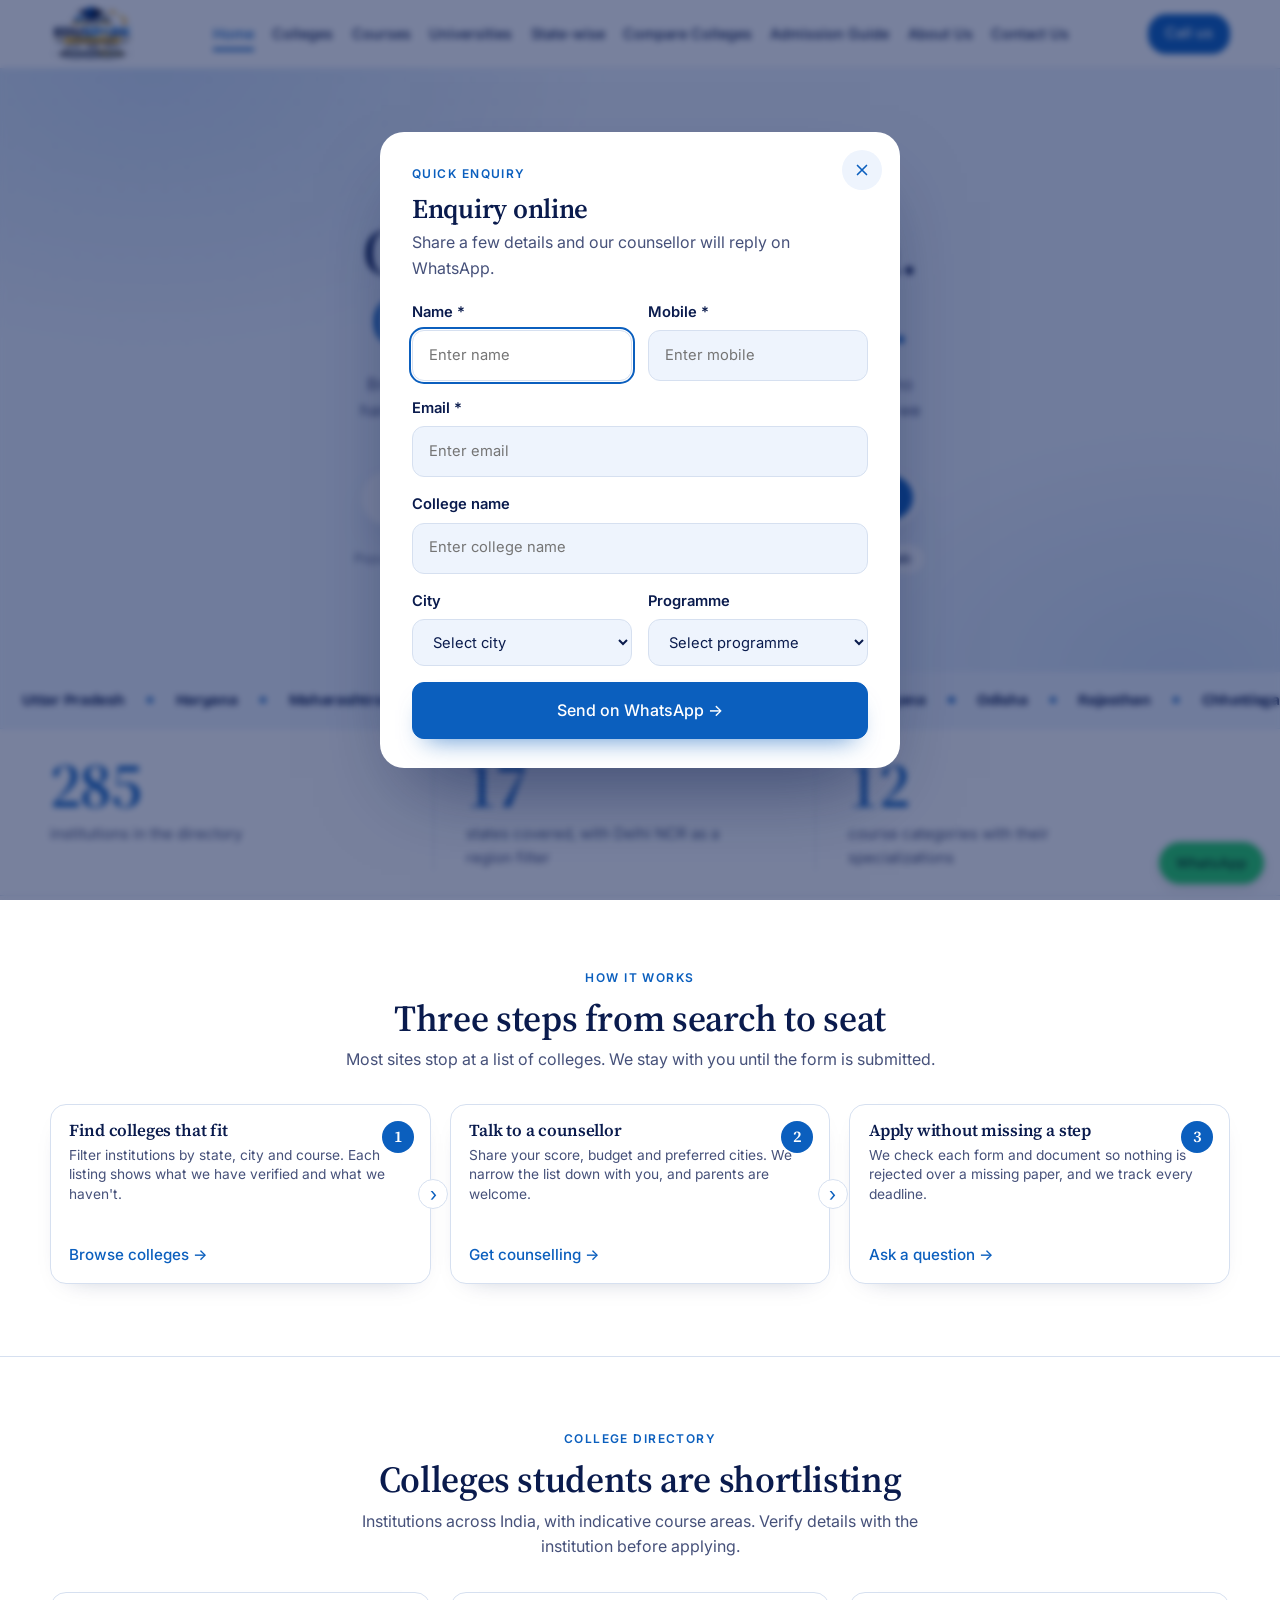
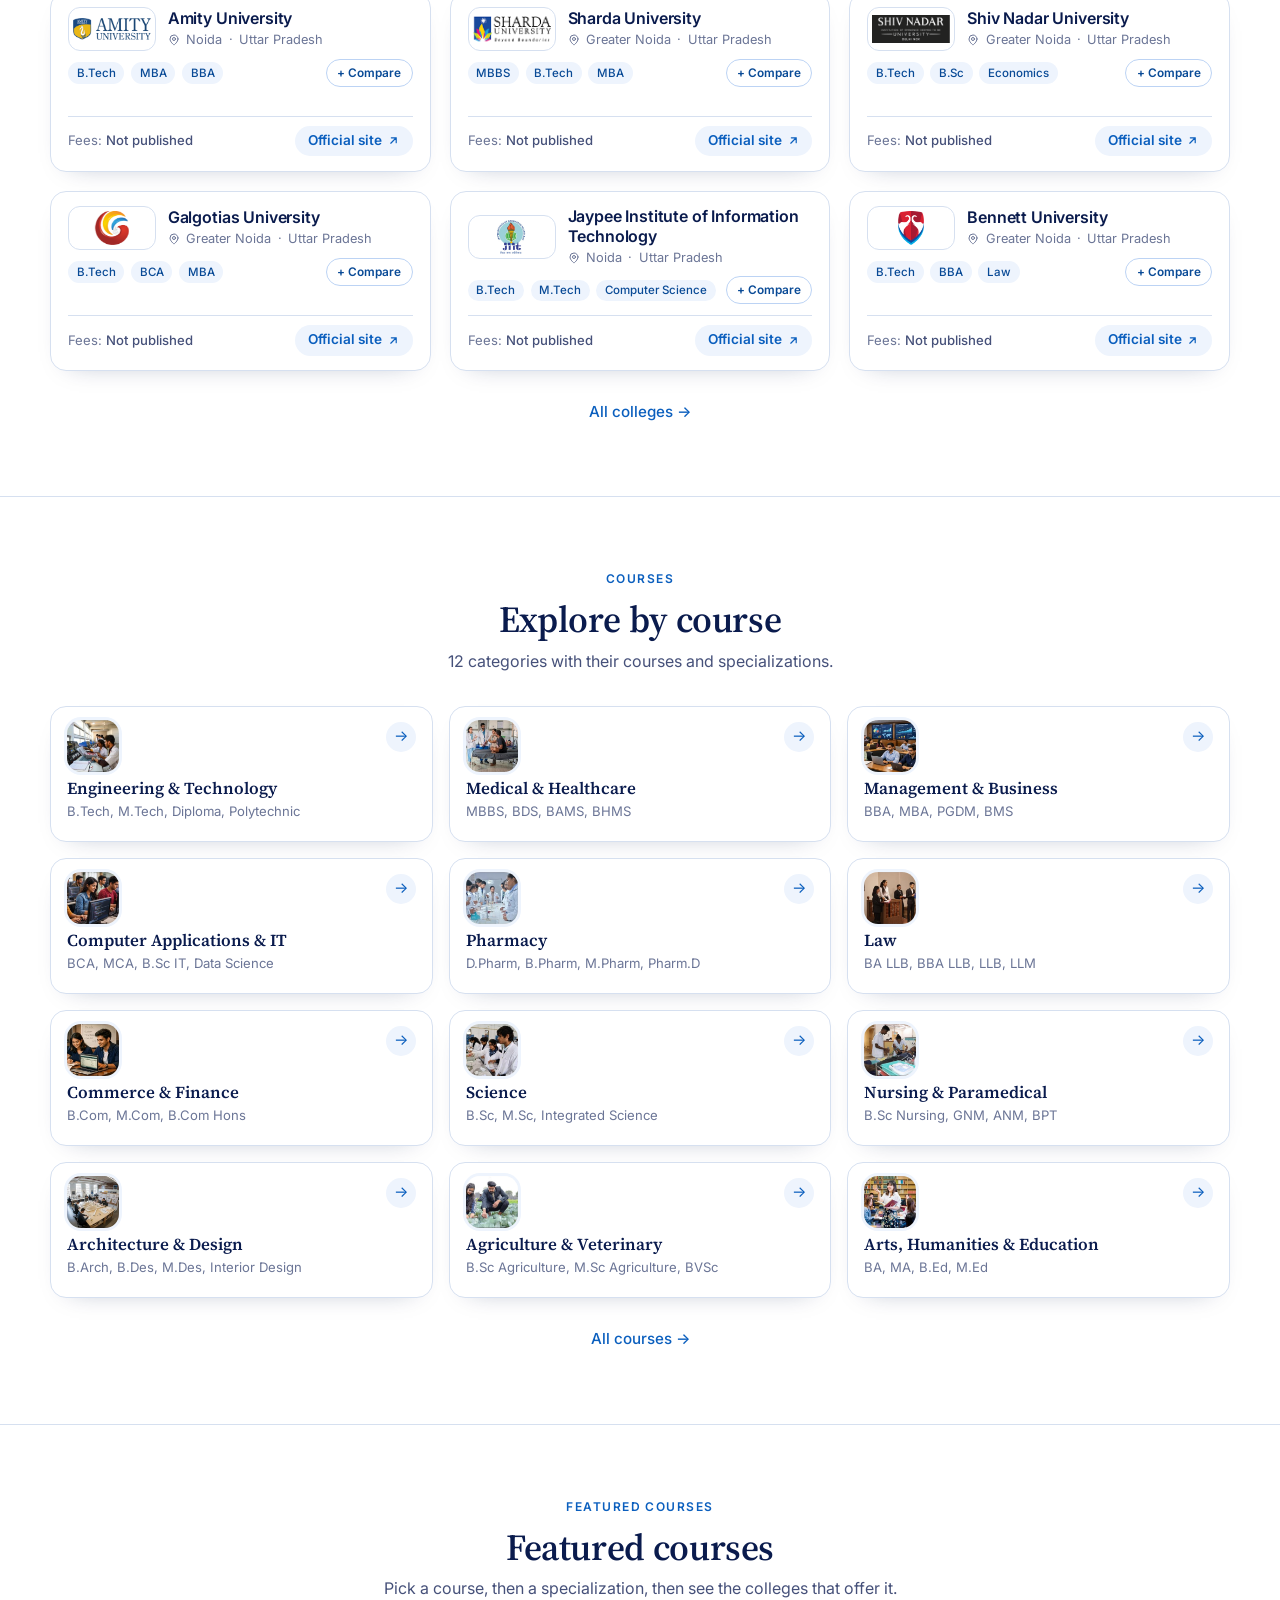
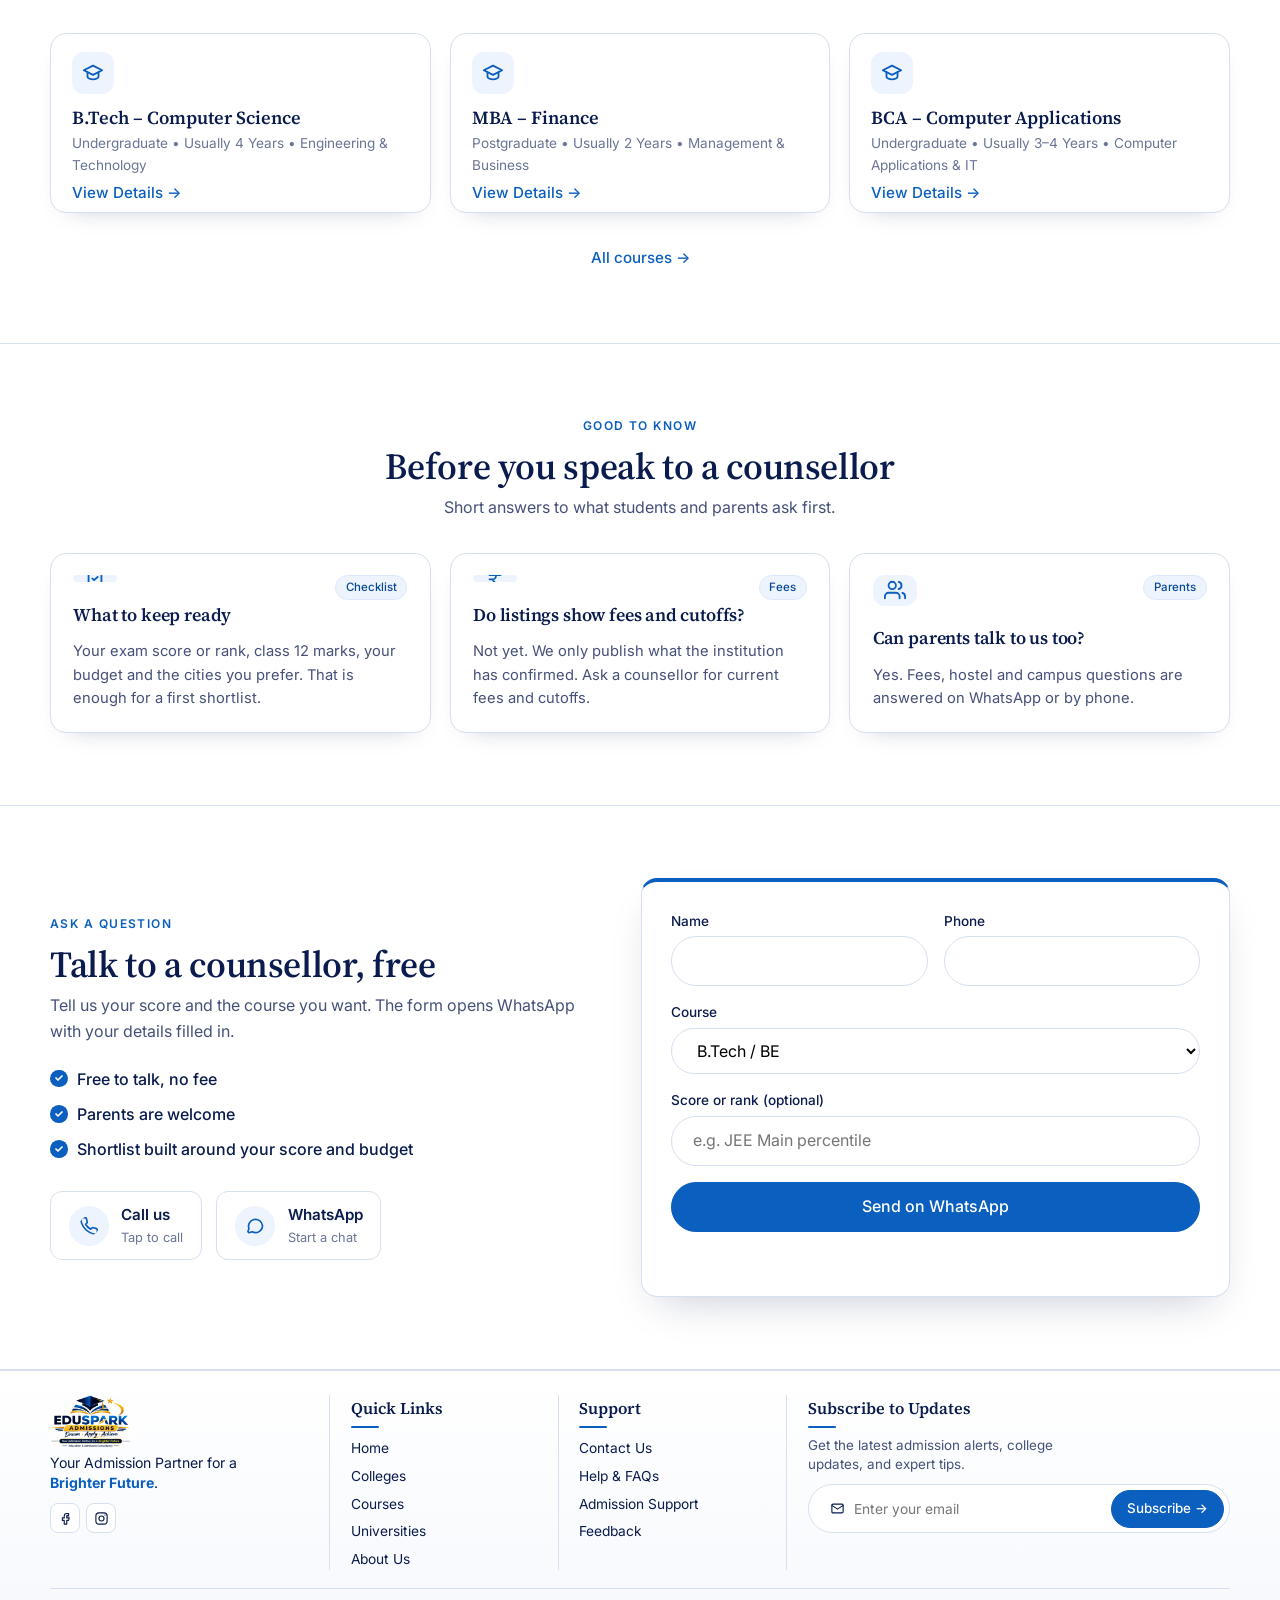
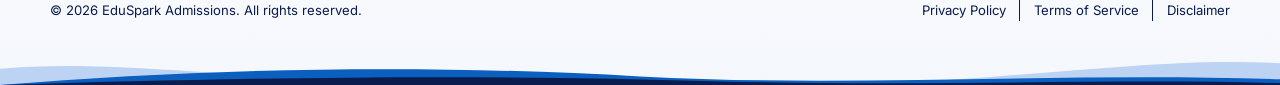
==== index.html @ f653ac0d "Add enquiry popup on main pages, more college logos, fix website links Quick enquiry popup opens on " ====
<!doctype html>
<html lang="en">
<head>
<meta charset="utf-8">
<meta name="viewport" content="width=device-width,initial-scale=1">
<title>Eduspark – Find colleges across India with a counsellor</title>
<meta name="description" content="Browse colleges across 14 Indian states and talk to a counsellor who helps with shortlisting, forms and deadlines.">
<link rel="preconnect" href="https://fonts.googleapis.com">
<link rel="preconnect" href="https://fonts.gstatic.com" crossorigin>
<link href="https://fonts.googleapis.com/css2?family=Bricolage+Grotesque:opsz,wght@12..96,800&family=Bricolage+Grotesque:opsz,wght@12..96,800&family=Bricolage+Grotesque:opsz,wght@12..96,800&family=Inter:wght@400;500;600&family=Source+Serif+4:opsz,wght@8..60,600&display=swap" rel="stylesheet">
<link rel="icon" href="assets/logo.png">
<link rel="stylesheet" href="css/style.css?v=144">
</head>
<body>
<header class="top"><div class="wrap">
  <a class="logo" href="index.html" aria-label="Eduspark Admissions, home"><img src="assets/logo.png" alt="Eduspark Admissions" width="84" height="56"></a>
  <nav><ul>
    <li><a href="index.html" class="on" aria-current="page">Home</a></li>
    <li><a href="colleges.html">Colleges</a></li>
    <li><a href="courses.html">Courses</a></li>
    <li><a href="universities.html">Universities</a></li>
    <li><a href="statewise.html">State-wise</a></li>
    <li><a href="compare.html">Compare Colleges</a></li>
    <li><a href="admission-guide.html">Admission Guide</a></li>
    <li><a href="about.html">About Us</a></li>
    <li><a href="contact.html">Contact Us</a></li>
  </ul></nav>
  <a class="btn gold sm tb-call" href="#">Call us</a>
  <button class="menu-btn" aria-label="Menu" aria-expanded="false">&#9776;</button>
</div></header>

<section class="hero"><div class="wrap">
  <div>
    <span class="badge"><svg viewBox="0 0 24 24" fill="none" stroke="currentColor" stroke-width="2" stroke-linecap="round" stroke-linejoin="round"><circle cx="12" cy="12" r="10"/><path d="m8 12 3 3 5-6"/></svg>Built for students across India</span>
    <h1>Colleges across India. <em>One honest shortlist.</em></h1>
    <p class="lead">Browse <span data-n="colleges"></span> institutions across <span data-n="states"></span> states, then talk to a counsellor who handles the shortlist, the forms and the deadlines with you. Anything we haven't verified is marked as not published.</p>
    <form class="sbar" id="finder" role="search">
      <label class="sbox"><svg viewBox="0 0 24 24" fill="none" stroke-width="2" stroke-linecap="round"><circle cx="11" cy="11" r="7"/><path d="m20 20-3.5-3.5"/></svg><input id="fq" type="search" placeholder='Try "MBA Pune" or "B.Tech Noida"' aria-label="Search colleges" autocomplete="off"></label>
      <button class="btn" type="submit">Search</button>
    </form>
    <div class="pop">Popular:
      <a class="chip" href="colleges.html?region=ncr">Delhi NCR</a>
      <a class="chip" href="colleges.html?state=Uttar%20Pradesh">Uttar Pradesh</a>
      <a class="chip" href="colleges.html?state=Maharashtra">Maharashtra</a>
      <a class="chip" href="colleges.html?state=Karnataka">Karnataka</a>
      <a class="chip" href="colleges.html?state=Punjab">Punjab</a>
    </div>
  </div>
</div></section>

<section class="marq" aria-hidden="true"><div class="mq" id="mq"></div></section>

<section class="nums"><div class="wrap">
  <div><b data-n="colleges"></b><span>institutions in the directory</span></div>
  <div><b data-n="states"></b><span>states covered, with Delhi NCR as a region filter</span></div>
  <div><b data-n="courses"></b><span>course categories with their specializations</span></div>
</div></section>

<section id="how"><div class="wrap">
  <p class="eyebrow">How it works</p>
  <div class="shead"><div><h2>Three steps from search to seat</h2><p class="sub">Most sites stop at a list of colleges. We stay with you until the form is submitted.</p></div></div>
  <div class="grid3">
    <div class="card"><div class="ico"><svg viewBox="0 0 24 24" fill="none" stroke-width="2" stroke-linecap="round"><circle cx="11" cy="11" r="7"/><path d="m20 20-3.5-3.5"/></svg></div><h3>Find colleges that fit</h3><p>Filter institutions by state, city and course. Each listing shows what we have verified and what we haven't.</p><a class="arrow" href="colleges.html">Browse colleges &rarr;</a></div>
    <div class="card"><div class="ico"><svg viewBox="0 0 24 24" fill="none" stroke-width="2" stroke-linecap="round" stroke-linejoin="round"><path d="M21 15a2 2 0 0 1-2 2H7l-4 4V5a2 2 0 0 1 2-2h14a2 2 0 0 1 2 2z"/></svg></div><h3>Talk to a counsellor</h3><p>Share your score, budget and preferred cities. We narrow the list down with you, and parents are welcome.</p><a class="arrow" href="contact.html">Get counselling &rarr;</a></div>
    <div class="card"><div class="ico"><svg viewBox="0 0 24 24" fill="none" stroke-width="2" stroke-linecap="round" stroke-linejoin="round"><rect x="5" y="3" width="14" height="18" rx="2"/><path d="m9 12 2 2 4-4"/></svg></div><h3>Apply without missing a step</h3><p>We check each form and document so nothing is rejected over a missing paper, and we track every deadline.</p><a class="arrow" href="contact.html">Ask a question &rarr;</a></div>
  </div>
</div></section>

<section id="colleges"><div class="wrap">
  <p class="eyebrow">College directory</p>
  <div class="shead"><div><h2>Colleges students are shortlisting</h2><p class="sub">Institutions across India, with indicative course areas. Verify details with the institution before applying.</p></div></div>
  <div class="grid3" id="list" data-limit="6"></div>
  <p class="more"><a class="arrow" href="colleges.html">All colleges &rarr;</a></p>
</div></section>

<section id="courses"><div class="wrap">
  <p class="eyebrow">Courses</p>
  <div class="shead"><div><h2>Explore by course</h2><p class="sub"><span data-n="courses"></span> categories with their courses and specializations.</p></div></div>
  <div class="catgrid" id="cat-home"></div>
  <p class="more"><a class="arrow" href="courses.html">All courses &rarr;</a></p>
</div></section>

<section id="featured"><div class="wrap">
  <p class="eyebrow">Featured Courses</p>
  <div class="shead"><div><h2>Featured courses</h2><p class="sub">Pick a course, then a specialization, then see the colleges that offer it.</p></div></div>
  <div class="fgrid" id="featured-courses"></div>
  <p class="more"><a class="arrow" href="courses.html">All courses &rarr;</a></p>
</div></section>

<section id="guide"><div class="wrap">
  <p class="eyebrow">Good to know</p>
  <div class="shead"><div><h2>Before you speak to a counsellor</h2><p class="sub">Short answers to what students and parents ask first.</p></div></div>
  <div class="grid3">
    <div class="card"><span class="tag">Checklist</span><h3>What to keep ready</h3><p>Your exam score or rank, class 12 marks, your budget and the cities you prefer. That is enough for a first shortlist.</p></div>
    <div class="card"><span class="tag">Fees</span><h3>Do listings show fees and cutoffs?</h3><p>Not yet. We only publish what the institution has confirmed. Ask a counsellor for current fees and cutoffs.</p></div>
    <div class="card"><span class="tag">Parents</span><h3>Can parents talk to us too?</h3><p>Yes. Fees, hostel and campus questions are answered on WhatsApp or by phone.</p></div>
  </div>
</div></section>

<section id="enquiry" class="enq"><div class="wrap">
  <div class="enq-l">
    <p class="eyebrow">Ask a question</p>
    <h2>Talk to a counsellor, free</h2>
    <p class="sub">Tell us your score and the course you want. The form opens WhatsApp with your details filled in.</p>
    <ul class="enq-pts"><li>Free to talk, no fee</li><li>Parents are welcome</li><li>Shortlist built around your score and budget</li></ul>
    <div class="cont">
      <a class="cbtn tb-call" href="#"><svg viewBox="0 0 24 24" fill="none" stroke="currentColor" stroke-width="2" stroke-linecap="round" stroke-linejoin="round"><path d="M22 16.9v3a2 2 0 0 1-2.2 2 19.8 19.8 0 0 1-8.6-3.1 19.5 19.5 0 0 1-6-6A19.8 19.8 0 0 1 2.1 4.2 2 2 0 0 1 4.1 2h3a2 2 0 0 1 2 1.7c.1 1 .4 1.9.7 2.8a2 2 0 0 1-.5 2.1L8 9.9a16 16 0 0 0 6 6l1.3-1.3a2 2 0 0 1 2.1-.4c.9.3 1.8.6 2.8.7a2 2 0 0 1 1.7 2z"/></svg><span>Call us<small>Tap to call</small></span></a>
      <a class="cbtn tb-wa" href="#" target="_blank" rel="noopener"><svg viewBox="0 0 24 24" fill="none" stroke="currentColor" stroke-width="2" stroke-linecap="round" stroke-linejoin="round"><path d="M21 11.5a8.4 8.4 0 0 1-12.4 7.4L3 20.5l1.7-5.4A8.4 8.4 0 1 1 21 11.5z"/></svg><span>WhatsApp<small>Start a chat</small></span></a>
    </div>
  </div>
  <form class="form" id="enquiry-form">
    <div><label for="name">Name</label><input id="name" name="name" required autocomplete="name"></div>
    <div><label for="phone">Phone</label><input id="phone" name="phone" type="tel" pattern="[0-9+ ]{10,14}" required autocomplete="tel"></div>
    <div class="full"><label for="course">Course</label><select id="course" name="course"><option>B.Tech / BE</option><option>Polytechnic</option><option>BBA</option><option>BCA</option><option>MBA / PGDM</option><option>MCA</option><option>Hotel Management</option><option>BA-LLB / BBA-LLB</option><option>B.Sc Agriculture</option><option>B.Pharmacy</option><option>B.P.T</option><option>GNM</option><option>B.Sc Nursing</option><option>Other</option></select></div>
    <div class="full"><label for="msg">Score or rank (optional)</label><input id="msg" name="msg" placeholder="e.g. JEE Main percentile"></div>
    <button class="btn gold" type="submit">Send on WhatsApp</button>
    <p class="note" id="note" role="status"></p>
  </form>
</div></section>

<footer class="fx"><div class="wrap">
  <div class="fx-grid">
    <div class="fx-brand"><a class="logo" href="index.html" aria-label="Eduspark Admissions, home"><img src="assets/logo.png" alt="Eduspark Admissions" width="144" height="96"></a>
      <p class="fx-tag">Your Admission Partner for a <b>Brighter Future</b>.</p>
      <div class="social"><a href="https://www.facebook.com/share/19rWBmRLNG/" target="_blank" rel="noopener noreferrer" aria-label="Eduspark on Facebook"><svg viewBox="0 0 24 24" fill="none" stroke="currentColor" stroke-width="1.8" stroke-linecap="round" stroke-linejoin="round" aria-hidden="true"><path d="M14 8h3V4h-3a4 4 0 0 0-4 4v3H7v4h3v6h4v-6h3l1-4h-4V8a1 1 0 0 1 1-1z"/></svg></a><a href="https://www.instagram.com/edusparkadmissions" target="_blank" rel="noopener noreferrer" aria-label="Eduspark on Instagram"><svg viewBox="0 0 24 24" fill="none" stroke="currentColor" stroke-width="1.8" stroke-linecap="round" stroke-linejoin="round" aria-hidden="true"><rect x="3" y="3" width="18" height="18" rx="5"/><circle cx="12" cy="12" r="4"/><circle cx="17.5" cy="6.5" r="1" fill="currentColor" stroke="none"/></svg></a></div></div>
    <div><h4>Quick Links</h4><ul><li><a href="index.html">Home</a></li><li><a href="colleges.html">Colleges</a></li><li><a href="courses.html">Courses</a></li><li><a href="universities.html">Universities</a></li><li><a href="about.html">About Us</a></li></ul></div>
    <div><h4>Support</h4><ul><li><a href="contact.html">Contact Us</a></li><li><a href="admission-guide.html">Help &amp; FAQs</a></li><li><a href="admission-guide.html">Admission Support</a></li><li><a href="contact.html">Feedback</a></li></ul></div>
    <div class="fx-sub"><h4>Subscribe to Updates</h4>
      <p>Get the latest admission alerts, college updates, and expert tips.</p>
      <form id="subscribe"><label class="fx-mail"><svg viewBox="0 0 24 24" fill="none" stroke="currentColor" stroke-width="1.8" stroke-linecap="round" stroke-linejoin="round" aria-hidden="true"><rect x="3" y="5" width="18" height="14" rx="2"/><path d="m3 7 9 6 9-6"/></svg><input type="email" required placeholder="Enter your email" aria-label="Email address"></label><button class="btn" type="submit">Subscribe &rarr;</button></form>
      <p class="fx-note" id="sub-note" role="status"></p></div>
  </div>
  <div class="fx-bottom"><span>&copy; 2026 EduSpark Admissions. All rights reserved.</span><nav aria-label="Legal"><a href="privacy.html">Privacy Policy</a><a href="terms.html">Terms of Service</a><a href="disclaimer.html">Disclaimer</a></nav></div>
</div>
<svg class="fwave" viewBox="0 0 1440 80" preserveAspectRatio="none" aria-hidden="true"><path d="M0 80V46C110 26 230 60 430 72V80Z" fill="#BCD3F4"/><path d="M1440 80V34C1320 22 1210 54 1010 76V80Z" fill="#BCD3F4"/><path d="M0 80C240 44 480 36 720 62C960 86 1200 52 1440 68V80Z" fill="#0B5FBE"/><path d="M0 80C300 62 560 58 800 72C1040 84 1250 66 1440 76V80Z" fill="#0A1B4D"/></svg>
</footer>
<div class="qe" id="qe" role="dialog" aria-modal="true" aria-labelledby="qe-t" hidden>
  <div class="qe-card">
    <button class="qe-x" type="button" aria-label="Close enquiry form"><svg viewBox="0 0 24 24" fill="none" stroke="currentColor" stroke-width="2.2" stroke-linecap="round" aria-hidden="true"><path d="M6 6l12 12M18 6 6 18"/></svg></button>
    <p class="eyebrow">Quick enquiry</p>
    <h2 id="qe-t">Enquiry online</h2>
    <p class="qe-sub">Share a few details and our counsellor will reply on WhatsApp.</p>
    <form id="qe-form">
      <div class="qe-row">
        <label>Name *<input name="name" required autocomplete="name" placeholder="Enter name"></label>
        <label>Mobile *<input name="phone" type="tel" pattern="[0-9+ ]{10,14}" required autocomplete="tel" placeholder="Enter mobile"></label>
      </div>
      <label>Email *<input name="email" type="email" required autocomplete="email" placeholder="Enter email"></label>
      <label>College name<input name="college" list="qe-colleges" placeholder="Enter college name" autocomplete="off"><datalist id="qe-colleges"></datalist></label>
      <div class="qe-row">
        <label>City<select name="city" id="qe-city"><option value="">Select city</option></select></label>
        <label>Programme<select name="course"><option value="">Select programme</option><option>B.Tech / BE</option><option>Polytechnic</option><option>BBA</option><option>BCA</option><option>MBA / PGDM</option><option>MCA</option><option>Hotel Management</option><option>BA-LLB / BBA-LLB</option><option>B.Sc Agriculture</option><option>B.Pharmacy</option><option>B.P.T</option><option>GNM</option><option>B.Sc Nursing</option><option>Other</option></select></label>
      </div>
      <button class="btn" type="submit">Send on WhatsApp &rarr;</button>
    </form>
  </div>
</div>
<script src="js/data.js?v=31"></script>
<script src="js/courses.js?v=3"></script>
<script src="js/main.js?v=103"></script>
</body>
</html>
---- css/style.css ----
:root{
  --brand-50:#EEF4FD; --brand-100:#DCE8FA; --brand-200:#BCD3F4; --brand-600:#0B5FBE; --brand-700:#094A96; --brand-800:#0A1B4D;
  --ink:#0A1B4D; --muted:#46517a; --subtle:#6b7596; --line:#d6e0f0; --soft:#f4f7fc; --white:#fff;
  --serif:'Source Serif 4',Georgia,serif;
}
*{box-sizing:border-box;margin:0;padding:0}
html{scroll-behavior:smooth}
body{font-family:'Inter',system-ui,sans-serif;color:var(--ink);background:var(--white);line-height:1.6;font-size:16px}
a{color:inherit;text-decoration:none}
:focus-visible{outline:3px solid var(--brand-600);outline-offset:2px}
.wrap{width:min(1180px,100% - 48px);margin-inline:auto}
h1,h2,h3{font-family:var(--serif);font-weight:600;color:var(--ink);line-height:1.15;letter-spacing:-.01em}
h1{font-size:clamp(2.4rem,5.2vw,3.8rem)}
h2{font-size:clamp(1.7rem,3vw,2.3rem)}
h3{font-size:1.1rem}
section{padding:72px 0;border-bottom:1px solid var(--line)}
.eyebrow{color:var(--brand-600);font-size:.75rem;font-weight:600;letter-spacing:.12em;text-transform:uppercase;margin-bottom:.6rem}
.lead{color:var(--muted);font-size:1.1rem;max-width:56ch}
.sub{color:var(--muted);margin-top:.5rem;max-width:62ch}
.shead{display:flex;justify-content:space-between;align-items:end;gap:1rem;margin-bottom:2rem;flex-wrap:wrap}
.arrow{color:var(--brand-600);font-weight:500;font-size:.95rem;display:inline-flex;align-items:center;gap:.3rem}
.arrow:hover{color:var(--brand-800);text-decoration:underline}

.btn{display:inline-flex;align-items:center;justify-content:center;gap:.5rem;padding:.7rem 1.4rem;border-radius:6px;border:1px solid var(--brand-600);background:var(--brand-600);color:#fff;font:inherit;font-weight:500;cursor:pointer;transition:background .15s}
.btn:hover{background:var(--brand-700)}
.btn.line{background:#fff;color:var(--brand-600)}
.btn.line:hover{background:var(--brand-50)}
.btn.sm{padding:.45rem 1rem;font-size:.92rem}

/* header */
header.top{background:#fff;border-bottom:1px solid var(--line);position:sticky;top:0;z-index:20}
header.top .wrap{display:flex;align-items:center;justify-content:space-between;height:68px;gap:1.5rem}
.logo{display:flex;align-items:center;gap:.7rem}
.logo i{width:36px;height:36px;border-radius:6px;background:var(--brand-600);display:grid;place-items:center}
.logo i svg{width:20px;height:20px;stroke:#fff}
.logo b{font-family:var(--serif);font-size:1.15rem;font-weight:600;line-height:1.1;display:block}
.logo small{display:block;font-size:.68rem;color:var(--subtle);line-height:1.2}
header.top nav ul{display:flex;gap:1.5rem;list-style:none;font-size:.92rem;font-weight:500;white-space:nowrap}
header.top nav a.on{color:var(--brand-600)}
header.top nav a:hover{color:var(--brand-600)}
.menu-btn{display:none;background:none;border:0;font-size:1.6rem;cursor:pointer;color:var(--ink)}

/* hero */
.hero{background:var(--brand-50);padding:72px 0 80px}
.hero .wrap{display:grid;grid-template-columns:1.5fr 1fr;gap:3rem;align-items:start}
.badge{display:inline-flex;align-items:center;gap:.4rem;color:var(--brand-600);font-size:.82rem;font-weight:500;margin-bottom:1.4rem}
.badge svg{width:15px;height:15px}
.hero h1 em{display:block;font-style:normal;color:var(--brand-600)}
.hero .lead{margin:1.4rem 0 1.8rem}
.sbar{display:flex;gap:.6rem;max-width:560px}
.sbox{flex:1;display:flex;align-items:center;gap:.6rem;background:#fff;border:1px solid var(--line);border-radius:6px;padding:0 .9rem}
.sbox:focus-within{border-color:var(--brand-600)}
.sbox svg{width:17px;height:17px;stroke:var(--subtle);flex:none}
.sbox input{flex:1;border:0;padding:.8rem 0;font:inherit;background:transparent;min-width:0}
.sbox input:focus{outline:none}
.pop{margin-top:1rem;display:flex;gap:.5rem;flex-wrap:wrap;align-items:center;font-size:.82rem;color:var(--subtle)}
.chip{border:1px solid var(--line);background:#fff;border-radius:99px;padding:.2rem .8rem;color:var(--ink);font-size:.82rem}
.chip:hover{border-color:var(--brand-600);color:var(--brand-600)}
.panel{background:#fff;border:1px solid var(--line);border-radius:8px;padding:1.4rem}
.panel h3{font-size:1.2rem;margin-bottom:.2rem}
.panel p{color:var(--subtle);font-size:.88rem;margin-bottom:1rem}
.panel hr{border:0;border-top:1px solid var(--line);margin:1rem 0}
.panel .btn{width:100%;margin-bottom:.6rem}

/* cards */
.grid3{display:grid;grid-template-columns:repeat(3,1fr);gap:1.2rem}
.card{background:#fff;border:1px solid var(--line);border-radius:8px;padding:1.4rem;display:flex;flex-direction:column;gap:.6rem}
.ico{width:38px;height:38px;border-radius:6px;background:var(--brand-50);display:grid;place-items:center;margin-bottom:.4rem}
.ico svg{width:19px;height:19px;stroke:var(--brand-600)}
.card p{color:var(--muted);font-size:.93rem}
.card .arrow{margin-top:auto;padding-top:.5rem}

/* listings */
.lc{background:#fff;border:1px solid var(--line);border-radius:8px;padding:1.2rem;display:flex;flex-direction:column;gap:.8rem;transition:border-color .15s}
.lc:hover{border-color:var(--brand-600)}
.lt{display:flex;gap:.8rem;align-items:flex-start}
.mk{flex:none;width:42px;height:42px;border-radius:6px;background:var(--brand-50);color:var(--brand-700);display:grid;place-items:center;font-family:var(--serif);font-weight:600}
.lt h3{font-size:1rem;line-height:1.3;font-family:'Inter',sans-serif;font-weight:600}
.lt h3 a:hover{color:var(--brand-600)}
.loc{display:flex;align-items:center;gap:.3rem;color:var(--subtle);font-size:.82rem;margin-top:.15rem}
.loc svg{width:12px;height:12px;stroke:var(--subtle)}
.tags{display:flex;gap:.4rem;flex-wrap:wrap}
.t{font-size:.72rem;font-weight:500;padding:.15rem .6rem;border-radius:99px;background:var(--brand-50);color:var(--brand-700);border:1px solid var(--brand-100)}
.t.g{background:var(--soft);color:var(--muted);border-color:var(--line)}
.lf{margin-top:auto;border-top:1px solid var(--line);padding-top:.8rem;display:grid;grid-template-columns:1fr 1fr;gap:.5rem}
.lf small{display:block;font-size:.72rem;color:var(--subtle)}
.lf b{font-size:.88rem;font-weight:500}
.empty{grid-column:1/-1;padding:2rem;text-align:center;color:var(--subtle);border:1px dashed var(--line);border-radius:8px}

/* filters (colleges page) */
.filters{display:flex;gap:.6rem;flex-wrap:wrap;margin:1.6rem 0 1rem}
.filters .sbox{max-width:420px}
.filters select{border:1px solid var(--line);border-radius:6px;padding:.75rem .9rem;font:inherit;background:#fff;min-width:160px;max-width:220px}
.cityline{display:flex;flex-wrap:wrap;gap:.4rem;margin-bottom:1rem}
.cityline button{border:1px solid var(--line);background:#fff;border-radius:99px;padding:.25rem .9rem;font:inherit;font-size:.85rem;cursor:pointer;color:var(--ink)}
.cityline button:hover{border-color:var(--brand-600)}
.cityline button.on{background:var(--brand-600);border-color:var(--brand-600);color:#fff}
.count{color:var(--subtle);font-size:.9rem;margin-bottom:1rem}
.pagehead{background:var(--brand-50);padding:56px 0 40px;border-bottom:1px solid var(--line)}
.pagehead .lead{margin-top:.8rem}
.pagehead + section{border-bottom:0}

/* streams (courses page) */
.cats{display:grid;grid-template-columns:repeat(4,1fr);gap:1rem}
.cat{display:flex;flex-direction:column;gap:.3rem;text-align:left;background:#fff;border:1px solid var(--line);border-radius:8px;padding:1.4rem;font:inherit;cursor:pointer;transition:border-color .15s,background .15s}
.cat b{font-family:var(--serif);font-size:1.3rem;font-weight:600;color:var(--ink)}
.cat span{color:var(--subtle);font-size:.88rem}
.cat:hover{border-color:var(--brand-600)}
.cat[aria-pressed="true"]{border-color:var(--brand-600);background:var(--brand-50);box-shadow:inset 0 0 0 1px var(--brand-600)}
@media(max-width:960px){.cats{grid-template-columns:1fr 1fr}}
@media(max-width:620px){.cats{grid-template-columns:1fr}}

/* tips */
.tag{display:inline-block;align-self:flex-start;font-size:.72rem;font-weight:500;padding:.15rem .6rem;border-radius:99px;background:var(--brand-50);color:var(--brand-700);border:1px solid var(--brand-100)}
.card .by{margin-top:auto;border-top:1px solid var(--line);padding-top:.8rem;font-size:.78rem;color:var(--subtle)}

/* enquiry */
.enq{background:var(--brand-50)}
.enq .wrap{display:grid;grid-template-columns:1fr 1.2fr;gap:3rem;align-items:start}
.form{display:grid;grid-template-columns:1fr 1fr;gap:1rem;background:#fff;border:1px solid var(--line);border-radius:8px;padding:1.6rem}
.form .full,.form .btn,.form .note{grid-column:1/-1}
.form label{display:block;font-size:.85rem;font-weight:500;margin-bottom:.25rem}
.form input,.form select{width:100%;padding:.7rem .8rem;border:1px solid var(--line);border-radius:6px;font:inherit;background:#fff}
.form input:focus,.form select:focus{outline:none;border-color:var(--brand-600)}
.form .note{min-height:1.3em;color:var(--brand-700);font-size:.9rem;font-weight:500}
.cont{margin-top:1.4rem;display:grid;gap:.5rem;color:var(--muted);font-size:.95rem}

/* footer */
footer{background:var(--soft);padding:56px 0 28px}
.fgrid{display:grid;grid-template-columns:1.6fr 1fr 1fr 1fr;gap:2rem;margin-bottom:2rem}
footer p{color:var(--muted);font-size:.9rem;margin-top:.8rem;max-width:36ch}
footer h4{font-size:.88rem;font-weight:600;margin-bottom:.6rem}
footer ul{list-style:none;display:grid;gap:.4rem;font-size:.9rem;color:var(--muted)}
footer ul a:hover{color:var(--brand-600)}
.copy{border-top:1px solid var(--line);padding-top:1.2rem;font-size:.8rem;color:var(--subtle);display:flex;justify-content:space-between;gap:1rem;flex-wrap:wrap}

.float{position:fixed;right:16px;bottom:16px;display:flex;flex-direction:column;gap:.5rem;z-index:30}
.float a{padding:.55rem 1rem;border-radius:99px;font-weight:500;text-align:center;font-size:.88rem;border:1px solid var(--line);background:#fff;box-shadow:0 4px 14px rgba(0,0,0,.12)}
.float .wa{background:#25D366;border-color:#25D366;color:#053b1b}

@media(max-width:960px){
  .hero .wrap,.enq .wrap{grid-template-columns:1fr}
  .grid3{grid-template-columns:1fr 1fr}
  .fgrid{grid-template-columns:1fr 1fr}
}
@media(max-width:620px){
  .menu-btn{display:block}
  header.top nav{display:none;position:absolute;top:68px;left:0;right:0;background:#fff;border-bottom:1px solid var(--line);padding:1rem 24px}
  header.top nav.open{display:block}
  header.top nav ul{flex-direction:column;gap:1rem}
  header.top .btn{display:none}
  .grid3,.form{grid-template-columns:1fr}
  .sbar{flex-direction:column}
  section{padding:48px 0}
  .fgrid{grid-template-columns:1fr}
}
@media(prefers-reduced-motion:reduce){*{transition:none!important;scroll-behavior:auto!important}}

#cat-courses{scroll-margin-top:90px}

.logo img{height:56px;width:auto;display:block;mix-blend-mode:multiply}
footer .logo img{height:84px}

/* logo palette */
.btn.gold{background:var(--brand-600);border-color:var(--brand-600);color:#fff}
.btn.gold:hover{background:var(--brand-700);border-color:var(--brand-700)}
header.top nav a.on{box-shadow:0 3px 0 var(--brand-600);padding-bottom:.35rem;color:var(--brand-600)}
footer{background:var(--soft);color:var(--muted);border-top:1px solid var(--line)}
footer p{color:var(--muted)}
footer h4{color:var(--ink)}
footer ul{color:var(--muted)}
footer ul a:hover{color:var(--brand-600)}
footer .logo img{height:76px;mix-blend-mode:multiply}
.fgrid{grid-template-columns:1.5fr 1fr 1fr 1fr}
footer .copy{border-top-color:var(--line);color:var(--subtle)}

/* nine-item menu */
header.top nav ul{gap:1.15rem;font-size:.9rem}
@media(max-width:1120px){
  .menu-btn{display:block}
  header.top nav{display:none;position:absolute;top:68px;left:0;right:0;background:#fff;border-bottom:1px solid var(--line);padding:1rem 24px}
  header.top nav.open{display:block}
  header.top nav ul{flex-direction:column;gap:1rem}
  header.top .btn{display:none}
}

/* Explore Courses page */
.cx{padding:56px 0 80px}
.cx h1{font-size:clamp(2.2rem,5vw,3.4rem)}
.cx .lead{margin:.6rem 0 1.6rem}
.sbox.big{max-width:640px;padding:0 1.1rem;border-radius:12px}
.sbox.big input{padding:1rem 0;font-size:1.02rem}
.xh{font-family:var(--serif);font-size:1.5rem;font-weight:600;margin:2.2rem 0 1rem}
.xgrid{display:grid;grid-template-columns:repeat(3,1fr);gap:1rem}
.xc{display:flex;flex-direction:column;align-items:flex-start;gap:.35rem;text-align:left;background:#fff;border:1px solid var(--line);border-radius:14px;padding:1.3rem 1.3rem 1.2rem;font:inherit;cursor:pointer;transition:border-color .15s,box-shadow .15s}
.xc:hover{border-color:var(--brand-600);box-shadow:0 8px 20px -14px rgba(10,27,77,.5)}
.xc[aria-pressed="true"]{border-color:var(--brand-600);background:var(--brand-50);box-shadow:inset 0 0 0 1px var(--brand-600)}
.xc .xi{width:30px;height:30px;color:var(--brand-600);margin-bottom:.9rem}
.xc b{font-family:var(--serif);font-size:1.3rem;font-weight:600;line-height:1.2;color:var(--ink)}
.xc span{color:var(--subtle);font-size:.95rem;margin-top:.5rem}
.dhead{display:flex;gap:1rem;align-items:center}
.dhead img{width:72px;height:72px;border-radius:14px;flex:none}
.detail{display:grid;grid-template-columns:1fr 1fr;gap:1.2rem}
.chiprow{display:flex;gap:.5rem;flex-wrap:wrap;margin-top:.4rem}
.chiprow .t{font-size:.85rem;padding:.25rem .8rem}

/* home: category grid */
.catgrid{display:grid;grid-template-columns:repeat(4,1fr);gap:1rem}
.cg{display:flex;gap:.9rem;align-items:center;background:#fff;border:1px solid var(--line);border-radius:10px;padding:.85rem;transition:border-color .15s}
.cg:hover{border-color:var(--brand-600)}
.cg img{width:72px;height:72px;border-radius:12px;flex:none}
.cg b{font-family:var(--serif);font-size:1rem;font-weight:600;line-height:1.25;display:block}
.cg small{display:block;color:var(--subtle);font-size:.8rem;margin-top:.2rem;line-height:1.35}

/* compare, guide, about, directory notes */
.cmp-pick{display:grid;grid-template-columns:repeat(3,1fr);gap:.8rem;margin-bottom:1.6rem}
.cmp-pick select{border:1px solid var(--line);border-radius:6px;padding:.8rem;font:inherit;background:#fff;width:100%}
.tablewrap{overflow-x:auto}
.cmpt{width:100%;border-collapse:collapse;background:#fff;border:1px solid var(--line)}
.cmpt th,.cmpt td{padding:.9rem 1rem;border-bottom:1px solid var(--line);text-align:left;vertical-align:top;font-size:.95rem}
.cmpt thead th{font-family:var(--serif);font-size:1.05rem;background:var(--brand-50)}
.cmpt tbody th{width:160px;color:var(--subtle);font-weight:500;background:var(--soft)}
.cmpt .t{display:inline-block;margin:0 .25rem .25rem 0}
.split2{display:grid;grid-template-columns:1.5fr 1fr;gap:3rem;align-items:start}
.gsteps{list-style:none;counter-reset:g;display:grid;gap:1rem}
.gsteps li{counter-increment:g;position:relative;background:#fff;border:1px solid var(--line);border-radius:8px;padding:1.2rem 1.2rem 1.2rem 4rem}
.gsteps li::before{content:counter(g);position:absolute;left:1.1rem;top:1.15rem;width:36px;height:36px;border-radius:50%;background:var(--brand-600);color:#fff;font-weight:600;display:grid;place-items:center}
.gsteps p{color:var(--muted);margin-top:.2rem}
.ticks{list-style:none;display:grid;gap:.45rem;margin:.7rem 0}
.ticks li::before{content:"\2713";color:var(--brand-600);font-weight:700;margin-right:.6rem}
.prose h2{margin-bottom:.8rem}
.prose h3{margin:1.6rem 0 .3rem}
.prose p{color:var(--muted);max-width:62ch}
.about-logo{width:100%;max-width:420px;height:auto;mix-blend-mode:multiply;justify-self:center}
.catnote{margin-bottom:.8rem;color:var(--muted)}
.linkbtn{background:none;border:0;color:var(--brand-600);font:inherit;cursor:pointer;text-decoration:underline}
.subtle{color:var(--subtle)!important;font-size:.88rem}
/* header: info strip + rounded bar */
.tsw{width:min(1240px,100% - 24px);margin:12px auto 0;background:var(--brand-800);color:#fff;border-radius:22px 22px 0 0}
.strip{display:flex;align-items:center;gap:1.2rem;padding:.55rem 1.4rem;font-size:.85rem}
.strip svg{width:19px;height:19px;flex:none}
.strip .tg{display:flex;align-items:center;gap:.55rem;margin-right:auto}
.strip .tg b{color:#BCD3F4;font-weight:700}
.strip .ph{display:flex;align-items:center;gap:.45rem;padding-left:1.2rem;border-left:1px solid rgba(255,255,255,.25)}
.strip .ph:hover{color:#BCD3F4}
.strip .fol{display:flex;align-items:center;gap:.5rem;padding-left:1.2rem;border-left:1px solid rgba(255,255,255,.25)}
.strip .fol a{width:28px;height:28px;border:1px solid rgba(255,255,255,.35);border-radius:8px;display:grid;place-items:center}
.strip .fol a svg{width:15px;height:15px}
.strip .fol a:hover{background:rgba(255,255,255,.15)}
header.sh{position:sticky;top:0;z-index:40;width:min(1240px,100% - 24px);margin:0 auto;background:#fff;border-radius:0 0 22px 22px;box-shadow:0 22px 38px -28px rgba(10,27,77,.55)}
.sh .bar{display:flex;align-items:center;gap:1rem;padding:.4rem 1.2rem;position:relative;flex-wrap:wrap}
.sh .logo img{height:64px;width:auto;mix-blend-mode:multiply}
.mainnav{margin-left:.4rem;padding-left:1rem;border-left:1px solid var(--line)}
.mainnav>ul{display:flex;gap:.1rem;list-style:none;align-items:center}
.mainnav a,.mainnav .dt{font:inherit;font-weight:600;font-size:.93rem;color:var(--ink);padding:.5rem .65rem;border:0;background:none;cursor:pointer;display:flex;align-items:center;gap:.25rem;white-space:nowrap}
.mainnav a:hover,.mainnav .dt:hover{color:var(--brand-600)}
.mainnav a.on,.mainnav .dt.on{color:var(--brand-600);box-shadow:inset 0 -3px 0 var(--brand-600)}
.chev{width:14px;height:14px;transition:transform .15s}
.dd.open .chev,.dd:hover .chev{transform:rotate(180deg)}
.dd{position:relative}
.dd .sub{position:absolute;left:0;top:100%;min-width:250px;background:#fff;border:1px solid var(--line);border-radius:12px;box-shadow:0 18px 36px -18px rgba(10,27,77,.5);padding:.4rem;list-style:none;display:none;z-index:50;max-height:72vh;overflow:auto}
.dd:hover .sub,.dd:focus-within .sub,.dd.open .sub{display:block}
.dd .sub a{padding:.55rem .8rem;font-weight:500;width:100%;border-radius:8px;box-shadow:none}
.dd .sub a:hover{background:var(--brand-50)}
.acts{margin-left:auto;display:flex;align-items:center;gap:.6rem}
.sbtn{width:44px;height:44px;border-radius:50%;border:1px solid var(--line);background:var(--soft);display:grid;place-items:center;cursor:pointer;color:var(--ink)}
.sbtn:hover{border-color:var(--brand-600);color:var(--brand-600)}
.pill{border-radius:99px;padding:.65rem 1.2rem;white-space:nowrap}
.acts .pill svg{width:18px;height:18px}
.hsearch{flex-basis:100%;display:flex;gap:.6rem;padding:.2rem 0 .8rem}
.hsearch[hidden]{display:none}
.hsearch .sbox{flex:1}
@media(max-width:1200px){
  .menu-btn{display:block}
  .hide-m{display:none}
  .mainnav{display:none;position:absolute;left:0;right:0;top:100%;margin:0;padding:.6rem 1.2rem 1rem;border:0;border-top:1px solid var(--line);background:#fff;border-radius:0 0 22px 22px;box-shadow:0 22px 38px -22px rgba(10,27,77,.5);max-height:75vh;overflow:auto}
  .mainnav.open{display:block}
  .mainnav>ul{flex-direction:column;align-items:stretch}
  .mainnav a,.mainnav .dt{width:100%;justify-content:space-between}
  .dd .sub{position:static;display:block;border:0;box-shadow:none;padding:0 0 .3rem 1rem;max-height:none}
  .dd .chev{display:none}
}
@media(max-width:720px){
  .strip .tg{display:none}
  .strip{justify-content:flex-end}
  .acts .pill span{display:none}
  .acts .pill{padding:.65rem .8rem}
}

/* hero data card: browse by state */
.sl-card{padding:1.3rem 1.4rem}
.sl-head{display:flex;justify-content:space-between;align-items:baseline;gap:1rem}
.sl-head h3{font-size:1.25rem;margin:0}
.sl-sub{margin:.15rem 0 .8rem!important;color:var(--subtle)!important;font-size:.85rem!important}
.sl{list-style:none}
.sl li{border-top:1px solid var(--line)}
.sl a{display:flex;justify-content:space-between;align-items:center;padding:.7rem .1rem;color:var(--ink);font-size:.97rem}
.sl a:hover span{color:var(--brand-600)}
.sl b{font-weight:600;color:var(--muted);font-variant-numeric:tabular-nums}

/* hero journey panel (unused) */
.hp{padding:1.6rem}
.jr-label{margin:0 0 .3rem!important;font-size:.78rem!important;font-weight:600;letter-spacing:.1em;text-transform:uppercase;color:var(--brand-600)!important}
.jr-title{font-size:1.7rem!important;margin-bottom:1.4rem!important}
.jr{list-style:none;position:relative;display:grid;gap:1.15rem;margin-bottom:1.5rem}
.jr::before{content:"";position:absolute;left:21px;top:22px;bottom:22px;width:2px;background:var(--brand-100)}
.jr li{position:relative;display:flex;gap:1rem;align-items:flex-start}
.jr-ic{flex:none;width:44px;height:44px;border-radius:50%;background:var(--brand-50);border:2px solid var(--brand-200);color:var(--brand-600);display:grid;place-items:center;position:relative;z-index:1}
.jr-ic svg{width:21px;height:21px}
.jr b{display:block;font-family:var(--serif);font-size:1.12rem;font-weight:600;color:var(--ink);line-height:1.2}
.jr p{margin:.15rem 0 0!important;color:var(--muted);font-size:.92rem}

/* hero: balanced columns */
.hero .wrap{align-items:center}
.hero .lead{max-width:50ch}
.stats3{display:flex;gap:2.4rem;margin-top:1.8rem;padding-top:1.3rem;border-top:1px solid var(--brand-200);max-width:560px}
.stats3 b{display:block;font-family:var(--serif);font-size:2rem;font-weight:600;color:var(--brand-800);line-height:1.1}
.stats3 span{font-size:.85rem;color:var(--muted)}
.hp{padding:1.1rem}
.mosaic{display:grid;grid-template-columns:1fr 1fr;gap:.6rem;margin-bottom:1.1rem}
.mt{position:relative;display:block;border-radius:12px;overflow:hidden;aspect-ratio:16/10;background:var(--brand-50)}
.mt img{width:100%;height:100%;object-fit:cover;display:block;transition:transform .3s}
.mt:hover img{transform:scale(1.05)}
.mt span{position:absolute;left:0;right:0;bottom:0;padding:1.4rem .75rem .5rem;background:linear-gradient(transparent,rgba(10,27,77,.82));color:#fff;font-weight:600;font-size:.86rem}
.hp h3{font-size:1.25rem}
.hp>p{margin:.15rem 0 .9rem}
.hbtns{display:grid;grid-template-columns:1fr 1fr;gap:.6rem}
.hbtns .btn{width:100%;margin:0}
.hp .more{margin:.9rem 0 0;font-size:.9rem}
@media(max-width:620px){.stats3{gap:1.4rem}.hbtns{grid-template-columns:1fr}}

/* Course -> Specialization -> Colleges */
.flow{color:var(--subtle);font-size:.9rem;margin:0 0 1.6rem}
.cblock{padding:1.6rem 0;border-top:1px solid var(--line)}
.cblock:first-of-type{border-top:0}
.ckhead{margin-bottom:1rem}
.ckhead h3{font-size:1.5rem}
.cmeta{color:var(--subtle);font-size:.92rem}
.fgrid{display:grid;grid-template-columns:repeat(3,1fr);gap:1rem}
.fc{display:flex;flex-direction:column;gap:.35rem;background:#fff;border:1px solid var(--line);border-radius:12px;padding:1.2rem 1.3rem;transition:border-color .15s,box-shadow .15s}
.fc:hover{border-color:var(--brand-600);box-shadow:0 8px 20px -14px rgba(10,27,77,.5)}
.fc h4{font-family:var(--serif);font-size:1.2rem;font-weight:600;line-height:1.25;color:var(--ink)}
.fc p{color:var(--subtle);font-size:.9rem}
.fc .arrow{margin-top:.5rem}
.crumbs{font-size:.88rem;color:var(--subtle)}
.crumbs a{color:var(--brand-600)}
.crumbs a:hover{text-decoration:underline}
.t.on{background:var(--brand-600);color:#fff;border-color:var(--brand-600)}
@media(max-width:960px){.fgrid{grid-template-columns:1fr 1fr}}
@media(max-width:620px){.fgrid{grid-template-columns:1fr}}

.prose.wide{columns:2;column-gap:4rem}
.prose.wide p,.prose.wide .ticks{max-width:none}
.prose.wide h3{break-after:avoid;margin-top:1.6rem}
.prose.wide p,.prose.wide .ticks{break-inside:avoid-column}
@media(max-width:800px){.prose.wide{columns:1}}
.prose .meta{font-size:.88rem;color:var(--subtle);margin-bottom:1.2rem}

/* interactive: heart, compare, tray, reveal */
.lc{position:relative}
.lc .lt{padding-right:2.7rem}
.heart{position:absolute;top:.9rem;right:.9rem;width:36px;height:36px;border-radius:50%;border:1px solid var(--line);background:#fff;display:grid;place-items:center;cursor:pointer;color:var(--subtle);transition:color .15s,background .15s,border-color .15s,transform .15s}
.heart svg{width:18px;height:18px}
.heart:hover{color:var(--brand-600);border-color:var(--brand-600);transform:scale(1.08)}
.heart[aria-pressed="true"]{color:#fff;background:var(--brand-600);border-color:var(--brand-600)}
.heart[aria-pressed="true"] svg{fill:currentColor}
.cmpchk{display:flex;align-items:center;gap:.5rem;font-size:.84rem;color:var(--muted);cursor:pointer;width:max-content}
.cmpchk input{accent-color:var(--brand-600);width:16px;height:16px;cursor:pointer}
.slink{position:relative;display:grid;place-items:center;width:40px;height:40px;border-radius:50%;border:1px solid var(--line);color:var(--ink);flex:none}
.slink svg{width:19px;height:19px}
.slink:hover{border-color:var(--brand-600);color:var(--brand-600)}
.slcount{position:absolute;top:-6px;right:-6px;min-width:20px;height:20px;padding:0 .3rem;border-radius:99px;background:var(--brand-600);color:#fff;font-size:.72rem;font-weight:600;display:inline-grid;place-items:center}
.slcount[hidden]{display:none}
.shl-actions{display:flex;gap:.7rem;flex-wrap:wrap;margin:.4rem 0 1.6rem}
.shl-actions[hidden]{display:none}
.tray{position:fixed;left:0;right:0;bottom:0;z-index:35;background:var(--brand-800);color:#fff;padding:.7rem 1rem;box-shadow:0 -12px 30px -14px rgba(10,27,77,.6)}
.tray[hidden]{display:none}
.tray-in{width:min(1180px,100%);margin:auto;display:flex;align-items:center;gap:1rem;flex-wrap:wrap}
.tray-l{font-weight:600;white-space:nowrap}
.tray-chips{display:flex;gap:.5rem;flex:1;flex-wrap:wrap;align-items:center}
.tchip{background:rgba(255,255,255,.14);border-radius:99px;padding:.2rem .35rem .2rem .8rem;font-size:.85rem;display:inline-flex;gap:.3rem;align-items:center}
.tchip button{background:none;border:0;color:#fff;cursor:pointer;font-size:1.15rem;line-height:1;padding:0 .35rem}
.tray-note{color:#BCD3F4;font-size:.85rem}
.tray .btn{background:#fff;color:var(--brand-800);border-color:#fff}
.tray .btn.dis{opacity:.45;pointer-events:none}
.tray .linkbtn{color:#cfe0ff}
body.has-tray .float{bottom:78px}
body.has-tray{padding-bottom:62px}
.rv{opacity:0;transform:translateY(16px);transition:opacity .5s ease,transform .5s ease}
.rv.in{opacity:1;transform:none}
@media(prefers-reduced-motion:reduce){.rv{opacity:1;transform:none}}
.prose .ticks{max-width:62ch}
.prose h3{font-size:1.2rem}

/* footer: brand + quick links + support + subscribe */
.fx{background:linear-gradient(#fff,#f4f7fc);border-top:1px solid var(--line);padding:24px 0 0;font-size:.88rem;position:relative;overflow:hidden;color:var(--ink)}
.fx .wrap{position:relative;z-index:1}
.fx-grid{display:grid;grid-template-columns:1.1fr .9fr .9fr 1.75fr;padding-bottom:18px}
.fx-grid>div:last-child{padding-right:0}
.fx-grid>div{padding:0 1.3rem}
.fx-grid>div+div{border-left:1px solid var(--line)}
.fx-grid>.fx-brand{padding-left:0}
.fx h4{font-family:var(--serif);font-size:1.02rem;font-weight:600;color:var(--ink);margin-bottom:.95rem;position:relative}
.fx h4::after{content:"";position:absolute;left:0;bottom:-.45rem;width:28px;height:2px;border-radius:2px;background:var(--brand-600)}
.fx ul{list-style:none;display:grid;gap:.3rem}
.fx ul a{font-size:.86rem;color:var(--ink)}
.fx ul a:hover{color:var(--brand-600)}
.fx .logo img{height:54px;width:auto;mix-blend-mode:multiply}
.fx-tag{font-size:.88rem;line-height:1.4;margin:.3rem 0 .65rem;max-width:26ch;color:var(--ink)}
.fx-tag b{color:var(--brand-600)}
.social{display:flex;gap:.4rem}
.social a{width:30px;height:30px;border:1px solid var(--line);border-radius:8px;background:#fff;display:grid;place-items:center;color:var(--ink);transition:border-color .15s,color .15s}
.social a:hover{border-color:var(--brand-600);color:var(--brand-600)}
.social svg{width:15px;height:15px}
.fx-sub p{color:var(--muted);margin-bottom:.65rem;font-size:.84rem;line-height:1.4}
.fx-sub form{display:flex;gap:.5rem;align-items:center;border:1px solid var(--line);border-radius:99px;background:#fff;padding:.3rem}
.fx-mail{flex:1;display:flex;align-items:center;gap:.6rem;padding-left:1rem;min-width:0}
.fx-mail svg{width:15px;height:15px;flex:none;color:var(--ink)}
.fx-mail input{border:0;background:transparent;font:inherit;width:100%;min-width:0;padding:.38rem 0;font-size:.86rem}
.fx-mail input:focus{outline:none}
.fx-sub .btn{border-radius:99px;padding:.45rem .95rem;font-size:.84rem;white-space:nowrap}
.fx-sub .fx-note{margin:.7rem 0 0;font-size:.88rem;min-height:1.2em;color:var(--brand-700)}
.fx-bottom{border-top:1px solid var(--line);padding:.7rem 0 64px;display:flex;justify-content:space-between;gap:1rem;flex-wrap:wrap;font-size:.82rem;color:var(--ink)}
.fx-bottom nav{display:flex}
.fx-bottom nav a{padding:0 .85rem}
.fx-bottom nav a+a{border-left:1px solid var(--ink)}
.fx-bottom nav a:last-child{padding-right:0}
.fx-bottom nav a:hover{color:var(--brand-600)}
.fwave{position:absolute;left:0;right:0;bottom:0;width:100%;height:38px;display:block;pointer-events:none}
@media(max-width:960px){
  .fx-grid{grid-template-columns:1fr 1fr;row-gap:2rem}
  .fx-grid>div{padding:0 1rem}
  .fx-grid>.fx-brand{padding-left:0}
  .fx-grid>div:nth-child(3){border-left:0;padding-left:0}
}
@media(max-width:620px){
  .fx-grid{grid-template-columns:1fr}
  .fx-grid>div,.fx-grid>div+div{border:0;padding:0}
  .fx-bottom{padding-bottom:84px}
  .fx-sub form{flex-direction:column;border-radius:16px;align-items:stretch}
  .fx-sub .btn{width:100%}
}
@media(max-width:960px){
  .xgrid,.catgrid{grid-template-columns:1fr 1fr}
  .split2,.detail{grid-template-columns:1fr}
}
@media(max-width:620px){
  .xgrid,.cmp-pick{grid-template-columns:1fr 1fr}
  .cmp-pick{grid-template-columns:1fr}
  .catgrid{grid-template-columns:1fr}
  .xc{padding:1rem}
  .xc b{font-size:1.1rem}
}

/* states marquee band */
.marq{background:var(--brand-50);border-block:1px solid var(--brand-100);overflow:hidden}
.mq{display:flex;width:max-content;animation:mq 50s linear infinite}
.marq:hover .mq{animation-play-state:paused}
.mq span{display:flex;align-items:center;gap:1.4rem;padding:1.75rem 0 1.75rem 1.4rem;font-family:'Bricolage Grotesque','Inter',sans-serif;font-weight:700;font-size:.95rem;letter-spacing:-.02em;color:var(--brand-800);white-space:nowrap}
.mq span::after{content:"";width:.4rem;height:.4rem;border-radius:50%;background:var(--brand-600);flex:none}
@keyframes mq{to{transform:translateX(-50%)}}
@media(prefers-reduced-motion:reduce){.mq{animation:none}}

/* no line between hero and states band */
.hero{border-bottom:0}
.marq{border-top:0}
.hero{padding-bottom:28px}
.marq{margin-top:0}
section.marq{padding:0}

/* giant numbers block */
section.nums{background:#fff;color:var(--ink);padding:0;border-bottom:1px solid var(--line)}
.nums .wrap{display:flex;flex-wrap:wrap;gap:2.2rem 0;padding-block:3.2rem}
.nums div{flex:1 1 260px;min-width:0;padding:0 2rem;border-left:1px solid var(--line)}
.nums div:first-child{padding-left:0;border-left:0}
.nums b{display:block;font-family:var(--serif);font-size:clamp(3.4rem,7vw,5.6rem);font-weight:600;line-height:1;letter-spacing:-.01em;color:var(--brand-600)}
.nums span{display:block;margin-top:.6rem;font-size:1.02rem;color:var(--muted);max-width:280px}

/* first screen: hero + states band + numbers fit in one laptop viewport */
.hero{padding:26px 0 22px}
.hero .wrap{gap:2rem}
.hero h1{font-size:clamp(2.4rem,4.4vw,3.5rem);line-height:1.08}
.hero .lead{margin:1rem 0 1.2rem;font-size:1.02rem}
.hero .badge{margin-bottom:.8rem}
.sl-card{padding:1rem 1.3rem}
.sl a{padding:.45rem .1rem}
.sl-sub{margin-bottom:.4rem!important}
.nums .wrap{padding-block:1.5rem}
.nums b{font-size:clamp(2.8rem,5vw,4.2rem)}
.nums span{margin-top:.3rem;font-size:.95rem}
.mq span{padding-top:1rem;padding-bottom:1rem}

/* hero + band + numbers fill exactly one screen (header 69 + band ~57 + numbers ~171) */
.hero{display:flex;align-items:center;min-height:calc(100vh - 297px);min-height:calc(100svh - 297px)}
.hero .wrap{width:min(1160px,100% - 40px)}

/* how it works: step numbers 1 2 3 */
#how .grid3{counter-reset:step}
#how .card{counter-increment:step;position:relative}
#how .card::after{content:counter(step);position:absolute;top:22px;right:22px;width:38px;height:38px;border-radius:50%;background:var(--brand-600);color:#fff;font-family:var(--serif);font-size:1.15rem;font-weight:600;display:grid;place-items:center}

/* how it works: staggered card entrance + number badge pop (only when motion is allowed) */
#how .card.rv:nth-child(2){transition-delay:.14s}
#how .card.rv:nth-child(3){transition-delay:.28s}
#how .card.rv::after{opacity:0}
#how .card.rv.in::after{animation:badgepop .55s cubic-bezier(.3,1.7,.5,1) .3s both}
#how .card.rv.in:nth-child(2)::after{animation-delay:.44s}
#how .card.rv.in:nth-child(3)::after{animation-delay:.58s}
@keyframes badgepop{from{opacity:0;transform:scale(0)}to{opacity:1;transform:scale(1)}}
#how .card .ico{transition:transform .3s}
#how .card:hover .ico{transform:rotate(-8deg) scale(1.08)}
@media(prefers-reduced-motion:reduce){#how .card.rv::after{opacity:1;animation:none!important}#how .card .ico{transition:none}}
.lc .lt{padding-right:0}

/* hero: text left, state card right */
.hero .wrap{grid-template-columns:1.25fr 1fr;text-align:left;justify-items:stretch;align-items:center}
.hero h1{font-size:clamp(2.4rem,4.4vw,3.5rem)}

/* redesigned "Browse by state" card: proportional bars + a highlighted NCR block */
.sm{background:#fff;border:1px solid var(--line);border-radius:18px;padding:1.4rem 1.5rem;box-shadow:0 22px 40px -28px rgba(10,27,77,.5)}
.sm-top{display:flex;justify-content:space-between;align-items:flex-start;gap:1rem;margin-bottom:1rem}
.sm-top h3{font-size:1.3rem;margin:0}
.sm-top p{margin:.15rem 0 0;color:var(--subtle);font-size:.85rem}
.sm-bars{list-style:none;display:grid;gap:.15rem}
.sm-bars a{display:grid;grid-template-columns:1fr auto;gap:.15rem .8rem;padding:.5rem .5rem .55rem;border-radius:10px;color:var(--ink)}
.sm-bars a:hover{background:var(--brand-50)}
.sm-bars .sn{font-weight:500}
.sm-bars b{font-family:var(--serif);font-size:1.05rem;font-weight:600;color:var(--brand-800)}
.sm-bars i{grid-column:1/-1;height:7px;border-radius:99px;background:var(--brand-100);position:relative;overflow:hidden}
.sm-bars i::after{content:"";position:absolute;inset:0 auto 0 0;width:var(--w,0);border-radius:99px;background:var(--brand-600)}
.sm-ncr{display:flex;justify-content:space-between;align-items:center;gap:1rem;margin-top:.9rem;padding:.9rem 1.1rem;border-radius:12px;background:var(--brand-800);color:#fff}
.sm-ncr span{font-weight:600}
.sm-ncr small{display:block;font-weight:400;font-size:.78rem;color:#b9c9ea;margin-top:2px}
.sm-ncr b{font-family:var(--serif);font-size:1.15rem;font-weight:600;white-space:nowrap}
.sm-ncr:hover{background:#0f2766}
@media(max-width:960px){.hero .wrap{grid-template-columns:1fr}}
.sm{padding:1.1rem 1.3rem}
.sm-top{margin-bottom:.5rem}
.sm-bars a{padding:.28rem .5rem .32rem}
.sm-bars i{height:6px}
.sm-ncr{margin-top:.6rem;padding:.65rem 1rem}

/* hero without the state card: one centred column */
.hero .wrap{grid-template-columns:1fr;text-align:center;justify-items:center}
.hero .lead{margin-inline:auto;max-width:56ch}
.hero .sbar{margin-inline:auto;width:min(640px,100%)}
.hero .pop{justify-content:center}
.hero h1{font-size:clamp(2.6rem,5vw,4rem)}


/* ===== college card: redesigned inner elements (card box unchanged) ===== */
.lc .lt{align-items:center;gap:.9rem}
.lc .mk{width:50px;height:50px;border-radius:50%;background:var(--brand-50);border:2px solid var(--brand-200);color:var(--brand-700);font-size:1.05rem}
.lc h3{font-size:1.12rem;line-height:1.25}
.lc .loc{display:flex;align-items:center;flex-wrap:wrap;gap:.2rem .4rem;margin-top:.2rem;font-size:.84rem}
.lc .loc em{font-style:normal;color:var(--subtle)}
.lc .loc em::before{content:"\00b7";margin-right:.4rem}
.lc .tags{gap:.4rem}
.lc .t{background:transparent;border:1px solid var(--brand-200);color:var(--brand-700);font-weight:500}
.lf2{margin-top:auto;padding-top:.9rem;border-top:1px solid var(--line);display:flex;justify-content:space-between;align-items:flex-end;gap:.8rem;flex-wrap:wrap}
.lf2 .fee small{display:block;font-size:.7rem;letter-spacing:.06em;text-transform:uppercase;color:var(--subtle)}
.lf2 .fee b{display:inline-block;margin-top:.15rem;padding:.15rem .6rem;border-radius:6px;background:var(--soft);color:var(--muted);font-weight:500;font-size:.82rem}
.acts2{display:flex;align-items:center;gap:.5rem;flex-wrap:wrap}
.lf2 .site{display:inline-flex;align-items:center;gap:.3rem;color:var(--brand-600);font-weight:600;font-size:.88rem}
.lf2 .site svg{width:14px;height:14px}
.lf2 .site:hover{color:var(--brand-800);text-decoration:underline}
.lf2 .site.off{color:var(--subtle);font-weight:400;font-size:.8rem}
.lc .cmpchk{position:relative;display:inline-flex;margin:0;padding:.35rem .85rem;border-radius:99px;border:1.5px solid var(--brand-200);background:#fff;color:var(--brand-700);font-size:.8rem;font-weight:600;cursor:pointer;width:auto;transition:background .15s,color .15s,border-color .15s}
.lc .cmpchk input{position:absolute;opacity:0;inset:0;width:100%;height:100%;margin:0;cursor:pointer}
.lc .cmpchk .ci{display:none}
.lc .cmpchk:has(input:checked){background:var(--brand-600);border-color:var(--brand-600);color:#fff}
.lc .cmpchk:has(input:checked) .co{display:none}
.lc .cmpchk:has(input:checked) .ci{display:inline}
.lc .cmpchk:has(input:focus-visible){outline:3px solid var(--brand-600);outline-offset:2px}
.lc .cmpchk:hover{border-color:var(--brand-600)}

/* ===== equal box sizes: every row in a grid of boxes is as tall as the tallest box ===== */
.grid3,.fgrid,.xgrid,.catgrid,.cats,.cmp-pick{grid-auto-rows:1fr}
.grid3>*,.fgrid>*,.xgrid>*,.catgrid>*,.cats>*{height:100%;box-sizing:border-box}
/* long names never make one box taller than the rest */
.lc h3{display:-webkit-box;-webkit-line-clamp:2;-webkit-box-orient:vertical;overflow:hidden}
.lc .tags{min-height:2rem;align-content:flex-start}
.card{display:flex;flex-direction:column}
.card .arrow:last-child{margin-top:auto}

/* ===== ONE box size for the whole site: 3 equal columns, same fixed height ===== */
:root{--box-h:290px}
.grid3,.fgrid,.xgrid,.catgrid{grid-template-columns:repeat(3,minmax(0,1fr));grid-auto-rows:var(--box-h);gap:1.2rem}
.grid3>*,.fgrid>*,.xgrid>*,.catgrid>*{height:var(--box-h);min-height:0;overflow:hidden}
/* home category tiles: stack photo above text so they fit the same box */
.cg{flex-direction:column;align-items:flex-start;justify-content:flex-start;gap:.8rem;padding:1.2rem}
.cg img{width:84px;height:84px}
.cg b{font-size:1.15rem}
.cg small{font-size:.85rem}
.fc{justify-content:flex-start}
.xc{justify-content:flex-start}
.empty{grid-column:1/-1;height:auto!important}
@media(max-width:960px){.grid3,.fgrid,.xgrid,.catgrid{grid-template-columns:repeat(2,minmax(0,1fr))}}
@media(max-width:620px){.grid3,.fgrid,.xgrid,.catgrid{grid-template-columns:1fr}}

/* ===== smaller standard box ===== */
:root{--box-h:230px}
.lc .tags{flex-wrap:nowrap;overflow:hidden;min-height:0}
.lc .tags .t{white-space:nowrap;flex:none}
.lc{padding:1.05rem 1.15rem;gap:.55rem}
.lc .mk{width:44px;height:44px;font-size:.95rem}
.lc h3{font-size:1.05rem}
.lf2{padding-top:.7rem}
.lf2 .fee b{font-size:.78rem;padding:.1rem .5rem}
.lc .cmpchk{padding:.28rem .75rem}
#how .card{padding:1.1rem 1.2rem;gap:.35rem}
#how .card .ico{width:34px;height:34px;margin-bottom:0}
#how .card h3{font-size:1.05rem;margin:0}
#how .card p{font-size:.88rem;line-height:1.5}
#how .card::after{top:16px;right:16px;width:32px;height:32px;font-size:1rem}
.cg{padding:1rem;gap:.55rem}
.cg img{width:60px;height:60px}
.cg b{font-size:1.02rem}
.cg small{font-size:.8rem}
.fc{padding:1rem 1.15rem}
.fc h4{font-size:1.08rem}
.xc{padding:1rem 1.15rem}
.xc .xi{margin-bottom:.4rem}
.card{padding:1.05rem 1.2rem}

/* Explore page boxes: icon, name, course list, link pinned to the bottom */
.xc{justify-content:flex-start;gap:.3rem;padding:1.2rem 1.3rem}
.xc .xi{margin-bottom:.5rem}
.xc small{display:block;margin-top:.25rem;color:var(--muted);font-size:.9rem;line-height:1.5}
.xc span{margin-top:auto!important;color:var(--brand-600);font-weight:600;font-size:.92rem}

/* ===== compact standard box: 180px ===== */
:root{--box-h:180px}
.lc{padding:.9rem 1.05rem;gap:.5rem}
.lc .lt{gap:.75rem}
.lc .mk{width:40px;height:40px;font-size:.88rem}
.lc h3{font-size:1rem;-webkit-line-clamp:2}
.lc .loc{font-size:.8rem;margin-top:.1rem}
.tagrow{display:flex;align-items:center;justify-content:space-between;gap:.5rem}
.tagrow .tags{flex:1;min-width:0;margin:0}
.tagrow .cmpchk{flex:none}
.lf3{margin-top:auto;padding-top:.55rem;border-top:1px solid var(--line);display:flex;justify-content:space-between;align-items:center;gap:.6rem;font-size:.82rem;color:var(--subtle)}
.lf3 .fee b{font-weight:500;color:var(--muted)}
.lf3 .site{display:inline-flex;align-items:center;gap:.3rem;color:var(--brand-600);font-weight:600;font-size:.85rem}
.lf3 .site svg{width:13px;height:13px}
.lf3 .site:hover{text-decoration:underline}
.lf3 .site.off{font-weight:400;color:var(--subtle);font-size:.78rem}
.lc .t{font-size:.72rem;padding:.1rem .55rem}
.lc .cmpchk{padding:.22rem .65rem;font-size:.74rem}
#how .card .ico{display:none}
#how .card{padding:1rem 1.15rem;gap:.3rem}
#how .card p{font-size:.86rem;line-height:1.45}
.cg{padding:.85rem 1rem;gap:.45rem}
.cg img{width:54px;height:54px}
.fc{padding:.9rem 1.1rem}
.xc{padding:.95rem 1.15rem}
.xc small{font-size:.85rem;line-height:1.4}
#state-grid .card .subtle{display:-webkit-box;-webkit-line-clamp:1;-webkit-box-orient:vertical;overflow:hidden}
.card{padding:.9rem 1.1rem}

/* Explore page search: smaller */
.sbox.big{max-width:440px;padding:0 .9rem;border-radius:8px}
.sbox.big input{padding:.6rem 0;font-size:.92rem}
.sbox.big svg{width:16px;height:16px}
.cx .lead{margin:.5rem 0 1.1rem}

/* college logo in the card header (letter badge stays for colleges without a logo) */
.lc .mk.logo{width:64px;height:44px;border-radius:8px;background:#fff;border:1px solid var(--line);padding:4px;flex:none}
.lc .mk.logo img{width:100%;height:100%;object-fit:contain;display:block}
.lc .mk.logo{display:flex;align-items:center;justify-content:center;overflow:hidden;box-sizing:border-box;width:64px;height:44px}
.lc .mk.logo img{width:auto;height:auto;max-width:100%;max-height:100%;object-fit:contain}
.lc .mk.logo{width:88px}
/* tags: a tag that does not fit is hidden whole, never cut mid-word */
.lc .tags{flex-wrap:wrap;max-height:1.75rem;overflow:hidden;align-content:flex-start}
#how .eyebrow,#how .shead{text-align:center}
#how .shead>div{margin-inline:auto}
#how .sub{margin-inline:auto}
#colleges .eyebrow{text-align:center}
#colleges .shead{flex-direction:column;align-items:center;text-align:center;gap:10px}
#colleges .shead>div,#colleges .sub{margin-inline:auto}
#courses .eyebrow{text-align:center}
#courses .shead{flex-direction:column;align-items:center;text-align:center;gap:10px}
#courses .shead>div,#courses .sub{margin-inline:auto}
#colleges .more{text-align:center;margin-top:28px}
#courses .more{text-align:center;margin-top:28px}
#cat-home{grid-auto-rows:136px;gap:1rem}
#cat-home>.cg{height:136px;padding:.8rem 1rem;gap:.4rem}
#cat-home .cg img{width:52px;height:52px}
#featured .eyebrow{text-align:center}
#featured .shead{flex-direction:column;align-items:center;text-align:center;gap:10px}
#featured .shead>div,#featured .sub{margin-inline:auto}
#featured .more{text-align:center;margin-top:28px}
#guide .eyebrow{text-align:center}
#guide .shead{flex-direction:column;align-items:center;text-align:center;gap:10px}
#guide .shead>div,#guide .sub{margin-inline:auto}
/* enquiry redesign */
.enq .wrap{grid-template-columns:1fr 1.1fr;gap:3.5rem;align-items:center}
.enq-pts{list-style:none;padding:0;margin:1.4rem 0 0;display:grid;gap:.6rem}
.enq-pts li{position:relative;padding-left:1.7rem;color:var(--ink);font-weight:500}
.enq-pts li::before{content:"";position:absolute;left:0;top:.2rem;width:1.1rem;height:1.1rem;border-radius:50%;background:var(--brand-600) url("data:image/svg+xml,%3Csvg xmlns='http://www.w3.org/2000/svg' viewBox='0 0 24 24' fill='none' stroke='white' stroke-width='3.5' stroke-linecap='round' stroke-linejoin='round'%3E%3Cpath d='m6 12 4 4 8-8'/%3E%3C/svg%3E") center/70% no-repeat}
.enq .cont{display:flex;flex-wrap:wrap;gap:.9rem;margin-top:1.8rem}
.enq .cbtn{display:flex;align-items:center;gap:.8rem;padding:.7rem 1.1rem;background:#fff;border:1px solid var(--line);border-radius:12px;color:var(--ink);font-weight:600;text-decoration:none;transition:border-color .15s,box-shadow .15s}
.enq .cbtn:hover{border-color:var(--brand-600);box-shadow:0 6px 18px rgba(11,95,190,.12)}
.enq .cbtn svg{width:40px;height:40px;padding:10px;border-radius:50%;background:var(--brand-50);color:var(--brand-600);flex:none;box-sizing:border-box}
.enq .cbtn small{display:block;font-weight:400;color:var(--subtle);font-size:.8rem}
.enq .form{background:#fff;border:1px solid var(--line);border-radius:16px;padding:1.8rem;box-shadow:0 18px 40px -18px rgba(10,27,77,.25);border-top:4px solid var(--brand-600)}
.enq .form .btn{width:100%}
@media(max-width:960px){.enq .wrap{grid-template-columns:1fr;gap:2rem}}
.filters .sbox,.filters select{border-radius:999px}
.filters .sbox{padding:0 1.2rem}
.filters select{padding-left:1.2rem;padding-right:1rem}
.filters .sbox input{padding:.55rem 0;font-size:.92rem}
.filters select{padding-top:.5rem;padding-bottom:.5rem;font-size:.92rem;min-width:130px;max-width:190px}
.filters .sbox{max-width:340px}
.pagehead:has(.filters){text-align:center}
.pagehead:has(.filters) .lead{margin-inline:auto}
.pagehead:has(.filters) .filters{justify-content:center}
.cx>.wrap>h1,.cx>.wrap>.lead{text-align:center}
.cx .lead{margin-inline:auto}
.cx .sbox.big{margin-inline:auto}
.cx .sbox.big{border-radius:999px;padding:0 1.4rem}
.pagehead.ctr{text-align:center}
.pagehead.ctr .lead{margin-inline:auto}
#state-grid{grid-auto-rows:136px;gap:1rem}
#state-grid>.card{height:136px;padding:.9rem 1.1rem;gap:.15rem}
#state-grid .card h3{font-size:1.05rem;margin:0}
#state-grid .card p{margin:.1rem 0;font-size:.88rem}
.cxhead{background:var(--brand-50);border-bottom:1px solid var(--line);padding-bottom:2.2rem}
.cxbody{padding-top:2rem}
.cmp-pick select{border-radius:999px;padding:.7rem 1.3rem}
/* admission guide redesign */
.split2{align-items:start;gap:2.5rem}
.gsteps{position:relative;gap:1.1rem}
.gsteps::before{content:"";position:absolute;left:25px;top:28px;bottom:28px;width:2px;background:linear-gradient(var(--brand-600),var(--brand-100,#BCD3F4))}
.gsteps li{padding:1.15rem 1.3rem 1.15rem 4.6rem;border-radius:14px;box-shadow:0 10px 26px -18px rgba(10,27,77,.35);transition:border-color .15s,transform .15s}
.gsteps li:hover{border-color:var(--brand-600);transform:translateX(3px)}
.gsteps li::before{left:.75rem;top:1rem;width:52px;height:52px;font-family:var(--serif);font-size:1.4rem;box-shadow:0 0 0 6px #fff,0 0 0 7px var(--brand-100,#BCD3F4)}
.gsteps h3{font-size:1.12rem;margin-bottom:.15rem}
.split2>aside{position:sticky;top:96px;display:grid;gap:1rem}
.split2>aside .card{margin:0!important;border-radius:14px}
.split2>aside .card:first-child{background:var(--brand-50)}
.split2>aside .card:last-child{background:linear-gradient(160deg,var(--brand-800),var(--brand-600));border:0;color:#fff}
.split2>aside .card:last-child h3,.split2>aside .card:last-child p{color:#fff}
.split2>aside .card:last-child p{opacity:.9;margin-bottom:1rem}
.split2>aside .card:last-child .btn{background:#fff;color:var(--brand-800);border-color:#fff;width:100%;text-align:center}
@media(max-width:960px){.split2>aside{position:static}.gsteps li:hover{transform:none}}
/* about redesign */
.abt-intro{max-width:720px;margin:0 auto 2.6rem;text-align:center}
.abt-intro h2{margin-bottom:.8rem}
.abt-intro p{font-size:1.1rem;color:var(--muted)}
.abt-h{text-align:center;margin-bottom:1.2rem}
.abt-grid{display:grid;grid-template-columns:repeat(2,minmax(0,1fr));gap:1rem;max-width:880px;margin:0 auto}
.abt-card{display:flex;align-items:center;gap:1rem;background:#fff;border:1px solid var(--line);border-radius:14px;padding:1.1rem 1.3rem;box-shadow:0 10px 26px -18px rgba(10,27,77,.35)}
.abt-card p{margin:0;color:var(--ink);font-weight:500}
.abt-ico{flex:none;width:46px;height:46px;border-radius:12px;background:var(--brand-50);color:var(--brand-600);display:grid;place-items:center}
.abt-ico svg{width:22px;height:22px}
.abt-note{display:flex;align-items:center;justify-content:space-between;gap:2rem;max-width:880px;margin:2.6rem auto 0;padding:1.8rem 2rem;border-radius:16px;background:linear-gradient(160deg,var(--brand-800),var(--brand-600));color:#fff}
.abt-note h3{color:#fff;margin-bottom:.4rem}
.abt-note p{color:#fff;opacity:.92;margin:0;max-width:56ch}
.abt-note .btn{background:#fff;color:var(--brand-800);border-color:#fff;flex:none}
@media(max-width:760px){.abt-grid{grid-template-columns:1fr}.abt-note{flex-direction:column;align-items:flex-start}}
/* explore courses redesign */
.cx .xh{text-align:center;margin:2.4rem 0 1.4rem}
.cx .xh::after{content:"";display:block;width:44px;height:3px;border-radius:3px;background:var(--brand-600);margin:.6rem auto 0}
.cx .xgrid{gap:1.1rem}
.cx .xc{position:relative;padding:1.1rem 1.3rem;gap:.2rem;border-radius:16px;box-shadow:0 10px 26px -20px rgba(10,27,77,.4);transition:border-color .15s,box-shadow .15s,transform .15s}
.cx .xc:hover{transform:translateY(-3px);box-shadow:0 16px 30px -18px rgba(11,95,190,.45)}
.cx .xc .xi{box-sizing:content-box;width:24px;height:24px;padding:10px;border-radius:12px;background:var(--brand-50);margin-bottom:.55rem;transition:background .15s,color .15s}
.cx .xc:hover .xi,.cx .xc[aria-pressed="true"] .xi{background:var(--brand-600);color:#fff}
.cx .xc b{font-size:1.15rem}
.cx .xc small{font-size:.85rem;line-height:1.4;display:-webkit-box;-webkit-line-clamp:2;-webkit-box-orient:vertical;overflow:hidden}
.cx .xc span{transition:transform .15s}
.cx .xc:hover span{transform:translateX(4px)}
@media(prefers-reduced-motion:reduce){.cx .xc,.cx .xc span{transition:none}.cx .xc:hover{transform:none}}
#cat-courses .shead{flex-direction:column;align-items:center;text-align:center;gap:1rem}
#cat-courses .dhead{flex-direction:column;align-items:center;text-align:center;gap:.8rem}
#cat-courses .dhead .sub,#cat-courses .sub{margin-inline:auto}
#cat-courses .flow,#cat-courses>.sub{text-align:center}
#cat-courses .ckhead{text-align:center;margin-bottom:1.1rem}
/* state cards redesign */
#state-grid{grid-auto-rows:168px;gap:1.1rem}
#state-grid>.sc{height:168px;display:flex;flex-direction:column;gap:.2rem;padding:1.05rem 1.2rem;background:#fff;border:1px solid var(--line);border-radius:16px;text-decoration:none;color:inherit;box-shadow:0 10px 26px -20px rgba(10,27,77,.4);transition:border-color .15s,box-shadow .15s,transform .15s;overflow:hidden}
#state-grid>.sc:hover{border-color:var(--brand-600);transform:translateY(-3px);box-shadow:0 16px 30px -18px rgba(11,95,190,.45)}
.sc-top{display:flex;align-items:center;justify-content:space-between;margin-bottom:.35rem}
.sc-ico{width:40px;height:40px;border-radius:12px;background:var(--brand-50);color:var(--brand-600);display:grid;place-items:center;transition:background .15s,color .15s}
.sc-ico svg{width:20px;height:20px}
#state-grid>.sc:hover .sc-ico{background:var(--brand-600);color:#fff}
.sc-n{font-size:.82rem;color:var(--brand-600);background:var(--brand-50);border-radius:999px;padding:.25rem .75rem;font-weight:500}
.sc-n b{font-weight:700}
#state-grid .sc h3{font-size:1.2rem;margin:0}
#state-grid .sc .subtle{margin:0;font-size:.85rem;line-height:1.4;display:-webkit-box;-webkit-line-clamp:2;-webkit-box-orient:vertical;overflow:hidden}
#state-grid .sc .arrow{margin-top:auto;transition:transform .15s}
#state-grid>.sc:hover .arrow{transform:translateX(4px)}
@media(prefers-reduced-motion:reduce){#state-grid>.sc,#state-grid .sc .arrow{transition:none}#state-grid>.sc:hover{transform:none}}
/* course cards redesign */
.fc{position:relative;padding:1.1rem 1.3rem 1.1rem 1.3rem;border-radius:16px;gap:.25rem;box-shadow:0 10px 26px -20px rgba(10,27,77,.4);overflow:hidden;transition:border-color .15s,box-shadow .15s,transform .15s}
.fc::before{content:"";width:42px;height:42px;flex:none;border-radius:12px;margin-bottom:.5rem;background:var(--brand-50) url("data:image/svg+xml,%3Csvg xmlns='http://www.w3.org/2000/svg' viewBox='0 0 24 24' fill='none' stroke='%230B5FBE' stroke-width='2' stroke-linecap='round' stroke-linejoin='round'%3E%3Cpath d='m22 9-10-5L2 9l10 5z'/%3E%3Cpath d='M6 11v5c0 1.5 2.7 3 6 3s6-1.5 6-3v-5'/%3E%3C/svg%3E") center/22px no-repeat;transition:background-color .15s}
.fc::after{content:"";position:absolute;left:0;top:0;right:0;height:3px;background:var(--brand-600);transform:scaleX(0);transform-origin:left;transition:transform .25s}
.fc:hover{transform:translateY(-3px);box-shadow:0 16px 30px -18px rgba(11,95,190,.45)}
.fc:hover::after{transform:scaleX(1)}
.fc h4{font-size:1.15rem}
.fc p{font-size:.85rem}
.fc .arrow{margin-top:auto;transition:transform .15s}
.fc:hover .arrow{transform:translateX(4px)}
@media(prefers-reduced-motion:reduce){.fc,.fc::after,.fc .arrow{transition:none}.fc:hover{transform:none}}
.enq{background:#fff}
/* guide cards redesign */
#guide .grid3>.card{position:relative;padding:1.3rem 1.4rem;border-radius:16px;box-shadow:0 10px 26px -20px rgba(10,27,77,.4);transition:border-color .15s,box-shadow .15s,transform .15s}
#guide .grid3>.card:hover{border-color:var(--brand-600);transform:translateY(-3px);box-shadow:0 16px 30px -18px rgba(11,95,190,.45)}
#guide .grid3>.card::before{content:"";display:block;width:44px;height:44px;border-radius:12px;margin-bottom:.8rem;background-color:var(--brand-50);background-repeat:no-repeat;background-position:center;background-size:22px}
#guide .tag{position:absolute;top:1.3rem;right:1.4rem}
#guide .card h3{font-size:1.12rem;margin-bottom:.35rem}
#guide .card p{font-size:.92rem}
#guide .grid3>.card:nth-child(1)::before{background-image:url("data:image/svg+xml,%3Csvg xmlns='http://www.w3.org/2000/svg' viewBox='0 0 24 24' fill='none' stroke='%230B5FBE' stroke-width='2' stroke-linecap='round' stroke-linejoin='round'%3E%3Crect x='5' y='3' width='14' height='18' rx='2'/%3E%3Cpath d='m9 12 2 2 4-4'/%3E%3C/svg%3E")}
#guide .grid3>.card:nth-child(2)::before{background-image:url("data:image/svg+xml,%3Csvg xmlns='http://www.w3.org/2000/svg' viewBox='0 0 24 24' fill='none' stroke='%230B5FBE' stroke-width='2' stroke-linecap='round' stroke-linejoin='round'%3E%3Cpath d='M6 3h12M6 8h12M9 13l6 8M6 13h3a4 4 0 0 0 0-8'/%3E%3C/svg%3E")}
#guide .grid3>.card:nth-child(3)::before{background-image:url("data:image/svg+xml,%3Csvg xmlns='http://www.w3.org/2000/svg' viewBox='0 0 24 24' fill='none' stroke='%230B5FBE' stroke-width='2' stroke-linecap='round' stroke-linejoin='round'%3E%3Cpath d='M17 21v-2a4 4 0 0 0-4-4H5a4 4 0 0 0-4 4v2'/%3E%3Ccircle cx='9' cy='7' r='4'/%3E%3Cpath d='M23 21v-2a4 4 0 0 0-3-3.9M16 3.1a4 4 0 0 1 0 7.8'/%3E%3C/svg%3E")}
@media(prefers-reduced-motion:reduce){#guide .grid3>.card{transition:none}#guide .grid3>.card:hover{transform:none}}
/* home course cards redesign */
#cat-home>.cg{position:relative;border-radius:16px;box-shadow:0 10px 26px -20px rgba(10,27,77,.4);transition:border-color .15s,box-shadow .15s,transform .15s}
#cat-home>.cg:hover{border-color:var(--brand-600);transform:translateY(-3px);box-shadow:0 16px 30px -18px rgba(11,95,190,.45)}
#cat-home .cg img{border-radius:14px;box-shadow:0 0 0 3px var(--brand-50)}
#cat-home .cg b{font-size:1.05rem}
#cat-home .cg small{font-size:.82rem;display:-webkit-box;-webkit-line-clamp:2;-webkit-box-orient:vertical;overflow:hidden}
#cat-home>.cg::after{content:"\2192";position:absolute;top:.9rem;right:1rem;width:30px;height:30px;border-radius:50%;display:grid;place-items:center;background:var(--brand-50);color:var(--brand-600);font-size:.95rem;transition:background .15s,color .15s,transform .15s}
#cat-home>.cg:hover::after{background:var(--brand-600);color:#fff;transform:translateX(3px)}
@media(prefers-reduced-motion:reduce){#cat-home>.cg,#cat-home>.cg::after{transition:none}#cat-home>.cg:hover,#cat-home>.cg:hover::after{transform:none}}
/* college card redesign */
.lc{border-radius:16px;box-shadow:0 10px 26px -20px rgba(10,27,77,.4);transition:border-color .15s,box-shadow .15s,transform .15s}
.lc:hover{border-color:var(--brand-600);transform:translateY(-3px);box-shadow:0 16px 30px -18px rgba(11,95,190,.45)}
.lc .mk:not(.logo){border-radius:12px;border:0;background:linear-gradient(145deg,var(--brand-600),var(--brand-800));color:#fff}
.lc .mk.logo{border-radius:12px;border-color:var(--line)}
.lc .t{background:var(--brand-50);border:0;color:var(--brand-700);font-weight:500}
.lc .cmpchk{border-radius:999px}
.lf3 .site:not(.off){padding:.28rem .8rem;border-radius:999px;background:var(--brand-50);transition:background .15s,color .15s}
.lf3 .site:not(.off):hover{background:var(--brand-600);color:#fff;text-decoration:none}
@media(prefers-reduced-motion:reduce){.lc{transition:none}.lc:hover{transform:none}}
/* how it works redesign */
#how .grid3>.card{border-radius:16px;box-shadow:0 10px 26px -20px rgba(10,27,77,.4);overflow:visible;transition:border-color .15s,box-shadow .15s,transform .15s}
#how .grid3>.card:hover{border-color:var(--brand-600);transform:translateY(-3px);box-shadow:0 16px 30px -18px rgba(11,95,190,.45)}
#how .grid3>.card:not(:first-child)::before{content:"\203A";position:absolute;left:-1.1rem;top:50%;transform:translate(-50%,-50%);width:28px;height:28px;border-radius:50%;background:#fff;border:1px solid var(--line);color:var(--brand-600);display:grid;place-items:center;font-size:1.2rem;line-height:1;z-index:2}
#how .card .arrow{margin-top:auto;transition:transform .15s}
#how .card:hover .arrow{transform:translateX(4px)}
@media(max-width:960px){#how .grid3>.card:not(:first-child)::before{display:none}}
@media(prefers-reduced-motion:reduce){#how .grid3>.card,#how .card .arrow{transition:none}#how .grid3>.card:hover{transform:none}}
/* legal pages redesign */
.prose.wide{columns:1;max-width:820px;margin-inline:auto;counter-reset:lg}
.prose.wide .meta{display:inline-block;background:var(--brand-50);color:var(--brand-700);border-radius:999px;padding:.3rem .9rem;font-weight:500;margin-bottom:1.2rem}
.prose.wide>p:nth-of-type(2){font-size:1.08rem;color:var(--ink);padding:1.1rem 1.3rem;background:var(--brand-50);border-left:4px solid var(--brand-600);border-radius:0 12px 12px 0;margin-bottom:.8rem}
.prose.wide h3{counter-increment:lg;display:flex;align-items:center;gap:.8rem;margin:2.2rem 0 .7rem;padding-top:1.4rem;border-top:1px solid var(--line)}
.prose.wide h3::before{content:counter(lg);flex:none;width:34px;height:34px;border-radius:50%;background:var(--brand-600);color:#fff;font-family:var(--serif);font-size:1rem;display:grid;place-items:center}
.prose.wide p,.prose.wide .ticks{padding-left:calc(34px + .8rem)}
.prose.wide>p:nth-of-type(2){padding-left:1.3rem}
.prose.wide .meta{padding-left:.9rem}
.prose.wide .ticks li{color:var(--muted)}
@media(max-width:600px){.prose.wide p,.prose.wide .ticks{padding-left:0}}
.sbar .sbox,.sbar .btn{border-radius:999px}
.sbar .sbox{padding:0 1.3rem}
.sbar .btn{padding-inline:1.8rem}
.sbar .sbox input{padding:.6rem 0;font-size:.92rem}
.sbar .btn{padding:.6rem 1.4rem;font-size:.92rem}
/* hero redesign */
.hero{background:radial-gradient(60% 80% at 12% 0%,rgba(11,95,190,.14),transparent 60%),radial-gradient(50% 70% at 92% 100%,rgba(11,95,190,.12),transparent 60%),var(--brand-50);position:relative;overflow:hidden}
.hero::before{content:"";position:absolute;inset:0;background-image:radial-gradient(rgba(10,27,77,.09) 1px,transparent 1.5px);background-size:22px 22px;-webkit-mask-image:linear-gradient(180deg,#000,transparent 75%);mask-image:linear-gradient(180deg,#000,transparent 75%);pointer-events:none}
.hero .wrap{position:relative}
.hero .badge{background:#fff;border:1px solid var(--line);border-radius:999px;padding:.35rem .9rem;box-shadow:0 6px 16px -10px rgba(10,27,77,.35)}
.hero .sbar{background:#fff;border:1px solid var(--line);border-radius:999px;padding:.35rem;gap:.4rem;box-shadow:0 18px 40px -20px rgba(10,27,77,.4)}
.hero .sbar .sbox{border:0;background:transparent}
.hero .sbar .btn{flex:none}
.hero .pop{gap:.5rem}
.hero .chip{padding:.3rem .9rem;transition:background .15s,color .15s,border-color .15s}
.hero .chip:hover{background:var(--brand-600);border-color:var(--brand-600);color:#fff}
/* contact page redesign */
.pagehead.ctr + .enq{background:transparent;margin-top:-60px;position:relative;z-index:1;padding-top:0}
.pagehead.ctr:has(+ .enq){background:radial-gradient(55% 90% at 12% 0%,rgba(11,95,190,.15),transparent 60%),radial-gradient(45% 80% at 92% 100%,rgba(11,95,190,.12),transparent 60%),var(--brand-50);position:relative;overflow:hidden;padding-bottom:110px;border-bottom:0}
.pagehead.ctr:has(+ .enq)::before{content:"";position:absolute;inset:0;background-image:radial-gradient(rgba(10,27,77,.09) 1px,transparent 1.5px);background-size:22px 22px;-webkit-mask-image:linear-gradient(180deg,#000,transparent 85%);mask-image:linear-gradient(180deg,#000,transparent 85%);pointer-events:none}
.pagehead.ctr:has(+ .enq) .wrap{position:relative}
.pagehead.ctr + .enq .wrap{background:#fff;border:1px solid var(--line);border-radius:24px;padding:2.4rem;box-shadow:0 30px 60px -30px rgba(10,27,77,.35);gap:2.5rem;align-items:stretch}
.pagehead.ctr + .enq .enq-l{display:flex;flex-direction:column;justify-content:center;padding:1rem 0}
.pagehead.ctr + .enq .cont{flex-direction:column;align-items:stretch}
.pagehead.ctr + .enq .cbtn{width:100%}
.pagehead.ctr + .enq .form{box-shadow:none;background:var(--brand-50);border:0;border-top:4px solid var(--brand-600)}
.pagehead.ctr + .enq .form input,.pagehead.ctr + .enq .form select{background:#fff}
@media(max-width:960px){.pagehead.ctr + .enq .wrap{padding:1.4rem}}
/* quick enquiry popup */
.qe{position:fixed;inset:0;z-index:200;display:grid;place-items:center;padding:1rem;background:rgba(10,27,77,.55);backdrop-filter:blur(3px)}
.qe[hidden]{display:none}
.qe-card{position:relative;width:min(520px,100%);max-height:calc(100vh - 2rem);overflow:auto;background:#fff;border-radius:24px;padding:2rem 2rem 1.8rem;box-shadow:0 40px 80px -30px rgba(10,27,77,.6);animation:qein .3s ease both}
@keyframes qein{from{opacity:0;transform:translateY(14px) scale(.98)}to{opacity:1;transform:none}}
.qe-x{position:absolute;top:1.1rem;right:1.1rem;width:40px;height:40px;border-radius:50%;border:0;background:var(--brand-50);color:var(--brand-600);display:grid;place-items:center;cursor:pointer}
.qe-x svg{width:18px;height:18px}
.qe-x:hover{background:var(--brand-100,#BCD3F4)}
.qe h2{font-size:1.7rem;margin:.2rem 0 .4rem;padding-right:2.5rem}
.qe-sub{color:var(--muted);margin:0 0 1.2rem}
.qe form{display:grid;gap:1rem}
.qe label{display:grid;gap:.35rem;font-weight:600;font-size:.92rem;color:var(--ink)}
.qe input,.qe select{font:inherit;font-weight:400;padding:.8rem 1rem;border:1px solid var(--line);border-radius:12px;background:var(--brand-50);color:var(--ink);width:100%;box-sizing:border-box}
.qe input:focus,.qe select:focus{outline:2px solid var(--brand-600);outline-offset:1px;background:#fff}
.qe-row{display:grid;grid-template-columns:1fr 1fr;gap:1rem}
.qe .btn{width:100%;border-radius:12px;padding:.9rem;font-size:1rem;box-shadow:0 14px 26px -14px rgba(11,95,190,.7)}
body.qe-open{overflow:hidden}
@media(max-width:520px){.qe-row{grid-template-columns:1fr}.qe-card{padding:1.5rem 1.3rem}}
@media(prefers-reduced-motion:reduce){.qe-card{animation:none}}
.enq .form input,.enq .form select{border-radius:999px;padding-left:1.3rem;padding-right:1.3rem}
.enq .form .btn{border-radius:999px}
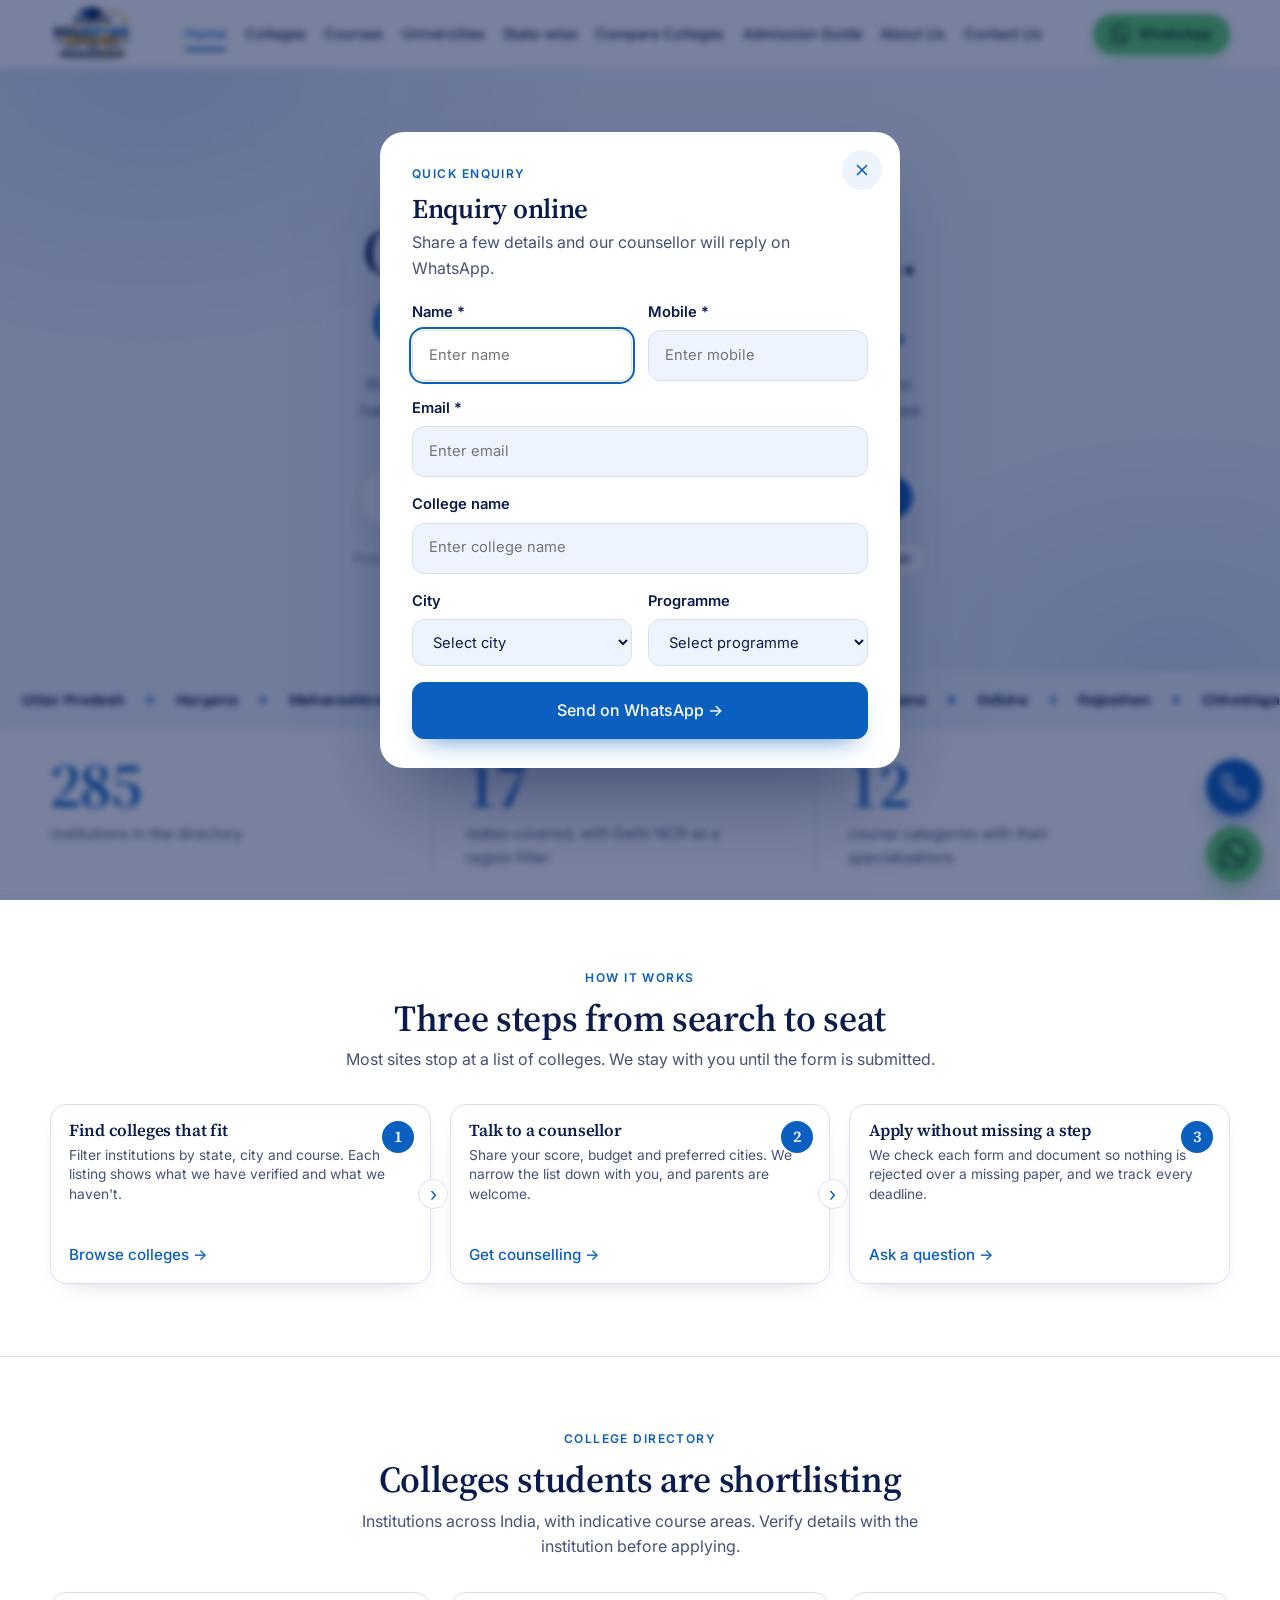
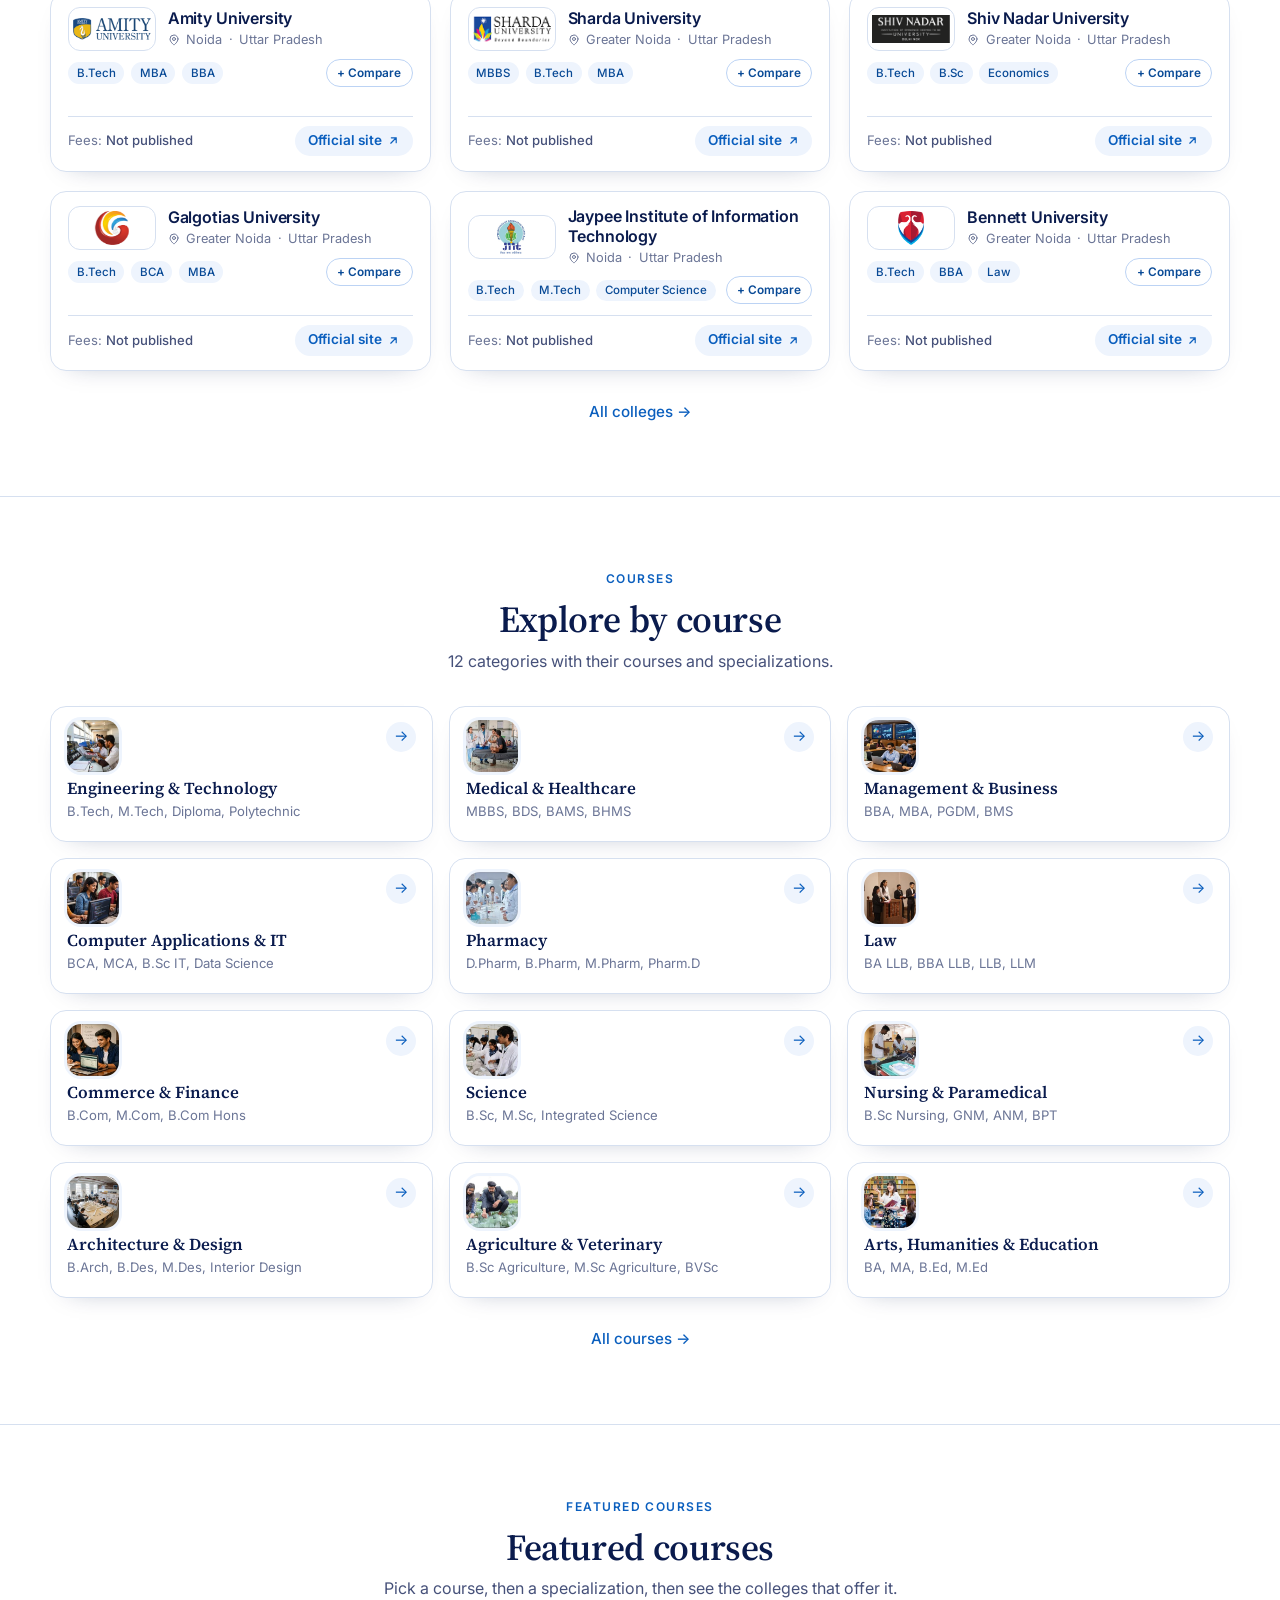
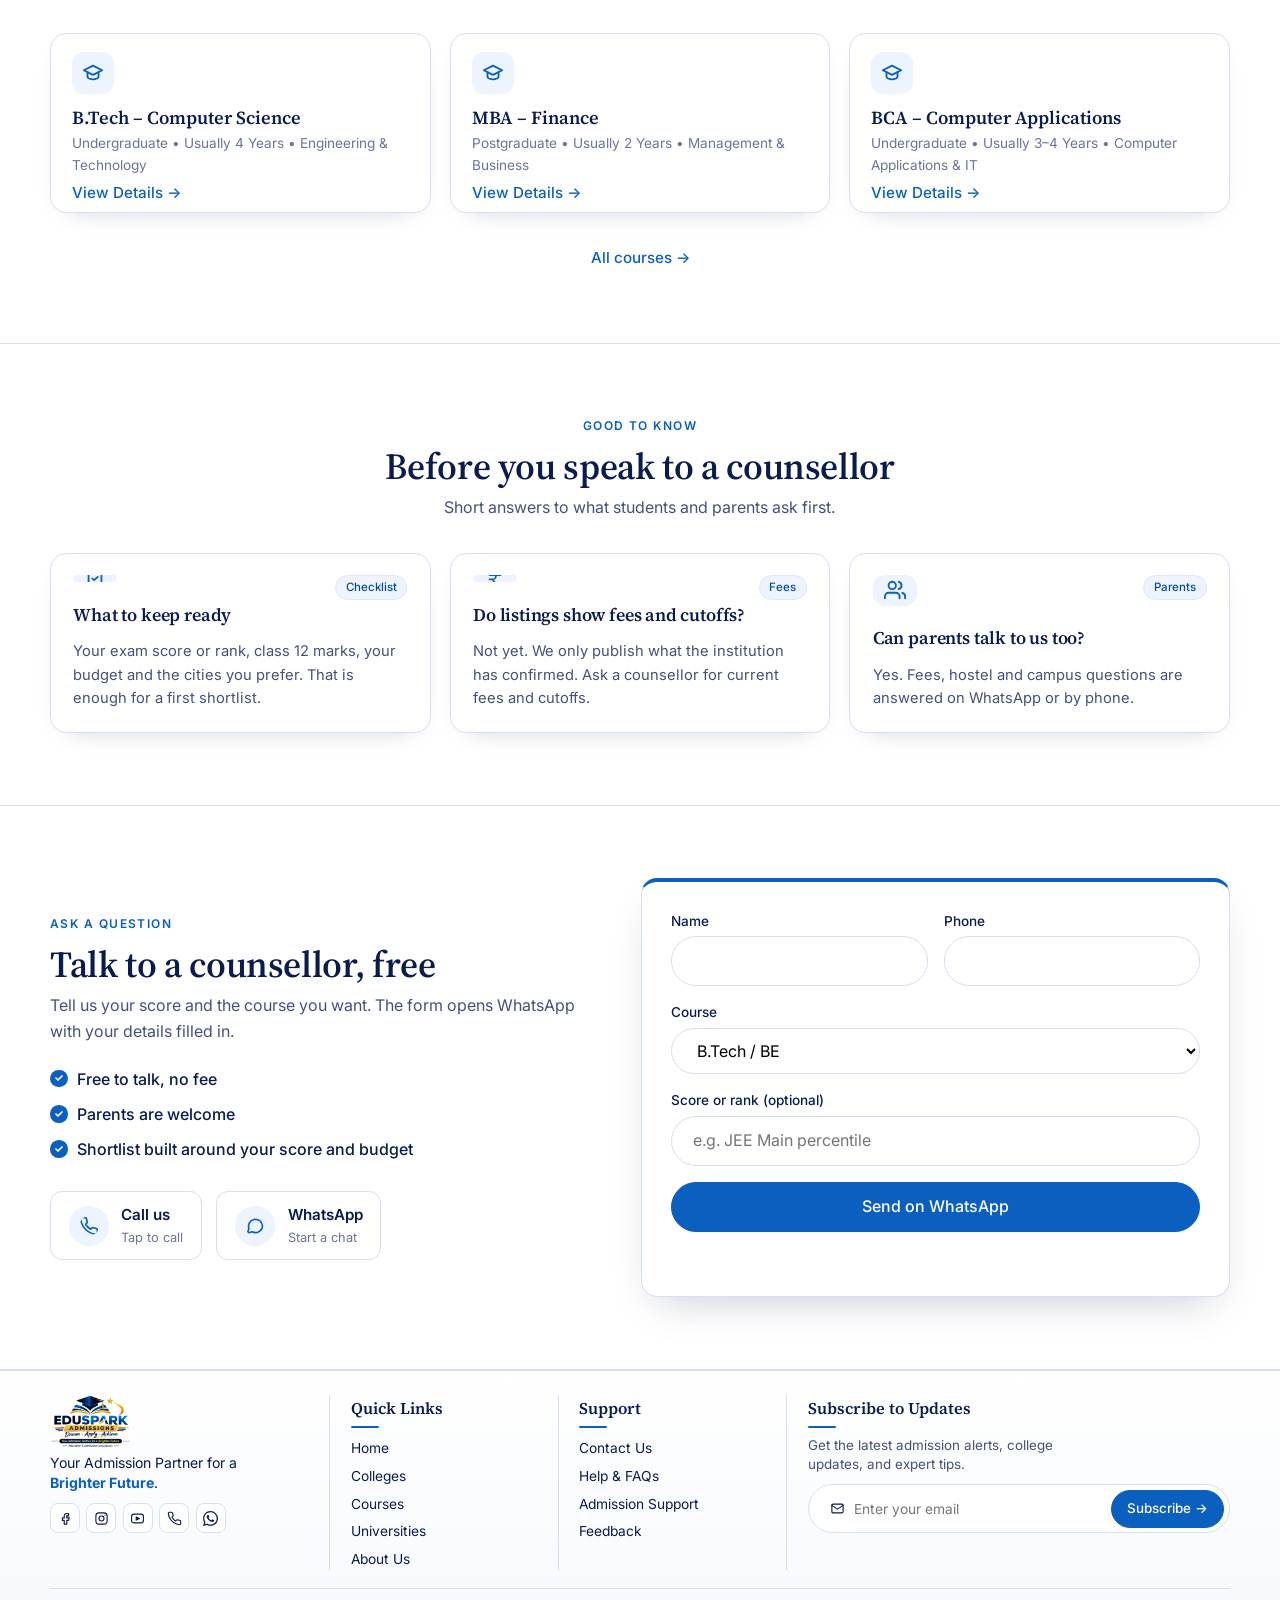
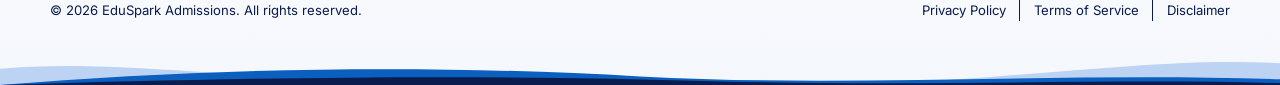
==== commit a03351d4: "Add floating call/WhatsApp buttons, YouTube link, popup on all pages Header WhatsApp button, floatin" ====
--- a/index.html
+++ b/index.html
@@ -9,7 +9,7 @@
 <link rel="preconnect" href="https://fonts.gstatic.com" crossorigin>
 <link href="https://fonts.googleapis.com/css2?family=Bricolage+Grotesque:opsz,wght@12..96,800&family=Bricolage+Grotesque:opsz,wght@12..96,800&family=Bricolage+Grotesque:opsz,wght@12..96,800&family=Inter:wght@400;500;600&family=Source+Serif+4:opsz,wght@8..60,600&display=swap" rel="stylesheet">
 <link rel="icon" href="assets/logo.png">
-<link rel="stylesheet" href="css/style.css?v=144">
+<link rel="stylesheet" href="css/style.css?v=152">
 </head>
 <body>
 <header class="top"><div class="wrap">
@@ -25,7 +25,7 @@
     <li><a href="about.html">About Us</a></li>
     <li><a href="contact.html">Contact Us</a></li>
   </ul></nav>
-  <a class="btn gold sm tb-call" href="#">Call us</a>
+  <div class="hcta"><a class="hbtn hbtn-call tb-call" href="#" aria-label="Call us"><svg viewBox="0 0 24 24" fill="none" stroke="currentColor" stroke-width="2" stroke-linecap="round" stroke-linejoin="round" aria-hidden="true"><path d="M22 16.9v3a2 2 0 0 1-2.2 2 19.8 19.8 0 0 1-8.6-3.1 19.5 19.5 0 0 1-6-6A19.8 19.8 0 0 1 2.1 4.2 2 2 0 0 1 4.1 2h3a2 2 0 0 1 2 1.7c.1 1 .4 1.9.7 2.8a2 2 0 0 1-.5 2.1L8 9.9a16 16 0 0 0 6 6l1.3-1.3a2 2 0 0 1 2.1-.4c.9.3 1.8.6 2.8.7a2 2 0 0 1 1.7 2z"/></svg></a><a class="hbtn hbtn-wa tb-wa" href="#" target="_blank" rel="noopener" aria-label="Chat on WhatsApp"><svg viewBox="0 0 24 24" fill="currentColor" aria-hidden="true"><path d="M17.472 14.382c-.297-.149-1.758-.867-2.03-.967-.273-.099-.471-.148-.67.15-.197.297-.767.966-.94 1.164-.173.199-.347.223-.644.075-.3-.15-1.263-.465-2.403-1.485-.888-.795-1.484-1.77-1.66-2.07-.174-.3-.019-.465.13-.615.136-.135.301-.345.451-.52.146-.181.194-.301.297-.497.1-.21.049-.375-.025-.524-.075-.15-.672-1.62-.922-2.206-.24-.584-.487-.51-.672-.51-.172-.015-.371-.015-.571-.015-.2 0-.523.074-.797.359-.273.3-1.045 1.02-1.045 2.475s1.07 2.865 1.219 3.075c.149.18 2.095 3.195 5.076 4.483.709.3 1.263.489 1.694.626.712.226 1.36.194 1.872.118.571-.085 1.758-.719 2.006-1.413.248-.695.248-1.29.173-1.414-.074-.123-.272-.198-.57-.347m-5.421 7.403h-.004a9.87 9.87 0 01-5.031-1.378l-.361-.214-3.741.982.998-3.648-.235-.374a9.86 9.86 0 01-1.51-5.26c.001-5.45 4.436-9.884 9.888-9.884 2.64 0 5.122 1.03 6.988 2.898a9.825 9.825 0 012.893 6.994c-.003 5.45-4.437 9.884-9.885 9.884m8.413-18.297A11.815 11.815 0 0012.05 0C5.495 0 .16 5.335.157 11.892c0 2.096.547 4.142 1.588 5.945L.057 24l6.305-1.654a11.882 11.882 0 005.683 1.448h.005c6.554 0 11.89-5.335 11.893-11.893a11.821 11.821 0 00-3.48-8.413Z"/></svg><span>WhatsApp</span></a></div>
   <button class="menu-btn" aria-label="Menu" aria-expanded="false">&#9776;</button>
 </div></header>
 
@@ -122,7 +122,7 @@
   <div class="fx-grid">
     <div class="fx-brand"><a class="logo" href="index.html" aria-label="Eduspark Admissions, home"><img src="assets/logo.png" alt="Eduspark Admissions" width="144" height="96"></a>
       <p class="fx-tag">Your Admission Partner for a <b>Brighter Future</b>.</p>
-      <div class="social"><a href="https://www.facebook.com/share/19rWBmRLNG/" target="_blank" rel="noopener noreferrer" aria-label="Eduspark on Facebook"><svg viewBox="0 0 24 24" fill="none" stroke="currentColor" stroke-width="1.8" stroke-linecap="round" stroke-linejoin="round" aria-hidden="true"><path d="M14 8h3V4h-3a4 4 0 0 0-4 4v3H7v4h3v6h4v-6h3l1-4h-4V8a1 1 0 0 1 1-1z"/></svg></a><a href="https://www.instagram.com/edusparkadmissions" target="_blank" rel="noopener noreferrer" aria-label="Eduspark on Instagram"><svg viewBox="0 0 24 24" fill="none" stroke="currentColor" stroke-width="1.8" stroke-linecap="round" stroke-linejoin="round" aria-hidden="true"><rect x="3" y="3" width="18" height="18" rx="5"/><circle cx="12" cy="12" r="4"/><circle cx="17.5" cy="6.5" r="1" fill="currentColor" stroke="none"/></svg></a></div></div>
+      <div class="social"><a href="https://www.facebook.com/share/19rWBmRLNG/" target="_blank" rel="noopener noreferrer" aria-label="Eduspark on Facebook"><svg viewBox="0 0 24 24" fill="none" stroke="currentColor" stroke-width="1.8" stroke-linecap="round" stroke-linejoin="round" aria-hidden="true"><path d="M14 8h3V4h-3a4 4 0 0 0-4 4v3H7v4h3v6h4v-6h3l1-4h-4V8a1 1 0 0 1 1-1z"/></svg></a><a href="https://www.instagram.com/edusparkadmissions" target="_blank" rel="noopener noreferrer" aria-label="Eduspark on Instagram"><svg viewBox="0 0 24 24" fill="none" stroke="currentColor" stroke-width="1.8" stroke-linecap="round" stroke-linejoin="round" aria-hidden="true"><rect x="3" y="3" width="18" height="18" rx="5"/><circle cx="12" cy="12" r="4"/><circle cx="17.5" cy="6.5" r="1" fill="currentColor" stroke="none"/></svg></a><a href="https://youtube.com/@edusparkadmissions" target="_blank" rel="noopener noreferrer" aria-label="Eduspark on YouTube"><svg viewBox="0 0 24 24" fill="none" stroke="currentColor" stroke-width="1.8" stroke-linecap="round" stroke-linejoin="round" aria-hidden="true"><rect x="2.5" y="5" width="19" height="14" rx="4"/><path d="m10 9.5 5 2.5-5 2.5z" fill="currentColor"/></svg></a><a class="tb-call" href="#" aria-label="Call us"><svg viewBox="0 0 24 24" fill="none" stroke="currentColor" stroke-width="1.8" stroke-linecap="round" stroke-linejoin="round" aria-hidden="true"><path d="M22 16.9v3a2 2 0 0 1-2.2 2 19.8 19.8 0 0 1-8.6-3.1 19.5 19.5 0 0 1-6-6A19.8 19.8 0 0 1 2.1 4.2 2 2 0 0 1 4.1 2h3a2 2 0 0 1 2 1.7c.1 1 .4 1.9.7 2.8a2 2 0 0 1-.5 2.1L8 9.9a16 16 0 0 0 6 6l1.3-1.3a2 2 0 0 1 2.1-.4c.9.3 1.8.6 2.8.7a2 2 0 0 1 1.7 2z"/></svg></a><a class="tb-wa" href="#" target="_blank" rel="noopener noreferrer" aria-label="Chat on WhatsApp"><svg viewBox="0 0 24 24" fill="currentColor" style="width:15px;height:15px" aria-hidden="true"><path d="M17.472 14.382c-.297-.149-1.758-.867-2.03-.967-.273-.099-.471-.148-.67.15-.197.297-.767.966-.94 1.164-.173.199-.347.223-.644.075-.3-.15-1.263-.465-2.403-1.485-.888-.795-1.484-1.77-1.66-2.07-.174-.3-.019-.465.13-.615.136-.135.301-.345.451-.52.146-.181.194-.301.297-.497.1-.21.049-.375-.025-.524-.075-.15-.672-1.62-.922-2.206-.24-.584-.487-.51-.672-.51-.172-.015-.371-.015-.571-.015-.2 0-.523.074-.797.359-.273.3-1.045 1.02-1.045 2.475s1.07 2.865 1.219 3.075c.149.18 2.095 3.195 5.076 4.483.709.3 1.263.489 1.694.626.712.226 1.36.194 1.872.118.571-.085 1.758-.719 2.006-1.413.248-.695.248-1.29.173-1.414-.074-.123-.272-.198-.57-.347m-5.421 7.403h-.004a9.87 9.87 0 01-5.031-1.378l-.361-.214-3.741.982.998-3.648-.235-.374a9.86 9.86 0 01-1.51-5.26c.001-5.45 4.436-9.884 9.888-9.884 2.64 0 5.122 1.03 6.988 2.898a9.825 9.825 0 012.893 6.994c-.003 5.45-4.437 9.884-9.885 9.884m8.413-18.297A11.815 11.815 0 0012.05 0C5.495 0 .16 5.335.157 11.892c0 2.096.547 4.142 1.588 5.945L.057 24l6.305-1.654a11.882 11.882 0 005.683 1.448h.005c6.554 0 11.89-5.335 11.893-11.893a11.821 11.821 0 00-3.48-8.413Z"/></svg></a></div></div>
     <div><h4>Quick Links</h4><ul><li><a href="index.html">Home</a></li><li><a href="colleges.html">Colleges</a></li><li><a href="courses.html">Courses</a></li><li><a href="universities.html">Universities</a></li><li><a href="about.html">About Us</a></li></ul></div>
     <div><h4>Support</h4><ul><li><a href="contact.html">Contact Us</a></li><li><a href="admission-guide.html">Help &amp; FAQs</a></li><li><a href="admission-guide.html">Admission Support</a></li><li><a href="contact.html">Feedback</a></li></ul></div>
     <div class="fx-sub"><h4>Subscribe to Updates</h4>
@@ -155,8 +155,8 @@
     </form>
   </div>
 </div>
-<script src="js/data.js?v=31"></script>
+<script src="js/data.js?v=35"></script>
 <script src="js/courses.js?v=3"></script>
-<script src="js/main.js?v=103"></script>
+<script src="js/main.js?v=107"></script>
 </body>
 </html>
--- a/css/style.css
+++ b/css/style.css
@@ -902,3 +902,42 @@
 @media(prefers-reduced-motion:reduce){.qe-card{animation:none}}
 .enq .form input,.enq .form select{border-radius:999px;padding-left:1.3rem;padding-right:1.3rem}
 .enq .form .btn{border-radius:999px}
+/* call + WhatsApp buttons */
+.hcta{display:flex;align-items:center;gap:.5rem}
+.hbtn{display:inline-flex;align-items:center;justify-content:center;gap:.5rem;height:40px;padding:0 1.1rem;border-radius:999px;font-weight:600;font-size:.92rem;line-height:1;border:0;text-decoration:none;transition:transform .15s,box-shadow .15s}
+.hbtn svg{width:20px;height:20px;flex:none}
+.hbtn-wa{background:#25D366;color:#053b1b;box-shadow:0 8px 18px -10px rgba(37,211,102,.9)}
+.hbtn-call{display:none;width:40px;padding:0;background:var(--brand-600);color:#fff;box-shadow:0 8px 18px -10px rgba(11,95,190,.9)}
+.hbtn:hover{transform:translateY(-2px)}
+.float a.wa{width:56px;height:56px;padding:0;display:grid;place-items:center;border-radius:50%;background:#25D366;border:0;color:#fff;box-shadow:0 12px 26px -10px rgba(37,211,102,.9)}
+.float a.wa svg{width:30px;height:30px}
+@media(max-width:620px){
+  .hbtn-call{display:inline-flex}
+  .hbtn-wa{width:40px;padding:0}
+  .hbtn-wa span{display:none}
+}
+@media(prefers-reduced-motion:reduce){.hbtn{transition:none}.hbtn:hover{transform:none}}
+@media(max-width:620px){.hcta{margin-left:auto}.menu-btn{margin-left:.25rem}}
+.float{gap:.7rem;right:18px;bottom:18px}
+.float a.call{width:56px;height:56px;padding:0;display:grid;place-items:center;border-radius:50%;background:#3FA877;border:0;color:#fff;box-shadow:0 12px 26px -10px rgba(63,168,119,.9);transition:transform .15s}
+.float a.call svg{width:28px;height:28px}
+.float a:hover{transform:translateY(-3px)}
+@media(max-width:620px){.float a.call,.float a.wa{width:52px;height:52px}}
+@media(prefers-reduced-motion:reduce){.float a.call{transition:none}.float a:hover{transform:none}}
+.float a.call{background:var(--brand-600);box-shadow:0 12px 26px -10px rgba(11,95,190,.9)}
+.float a.wa{background:#5FD068;color:#053b1b;box-shadow:0 12px 26px -10px rgba(63,190,90,.9)}
+.hbtn-wa{background:#5FD068}
+@media(max-width:620px){.hcta{display:none}.menu-btn{margin-left:auto}}
+/* richer popup animation */
+.qe{animation:qefade .35s ease both}
+@keyframes qefade{from{opacity:0}to{opacity:1}}
+.qe-card{animation:qepop .55s cubic-bezier(.2,1.2,.3,1) both}
+@keyframes qepop{0%{opacity:0;transform:translateY(40px) scale(.92)}100%{opacity:1;transform:none}}
+.qe-card>.eyebrow,.qe-card>h2,.qe-card>.qe-sub,.qe form>*{opacity:0;animation:qeitem .5s ease both}
+.qe-card>.eyebrow{animation-delay:.15s}.qe-card>h2{animation-delay:.2s}.qe-card>.qe-sub{animation-delay:.25s}
+.qe form>*:nth-child(1){animation-delay:.3s}.qe form>*:nth-child(2){animation-delay:.36s}.qe form>*:nth-child(3){animation-delay:.42s}.qe form>*:nth-child(4){animation-delay:.48s}.qe form>*:nth-child(5){animation-delay:.54s}
+@keyframes qeitem{from{opacity:0;transform:translateY(14px)}to{opacity:1;transform:none}}
+.qe .btn{position:relative;overflow:hidden}
+.qe .btn::after{content:"";position:absolute;top:0;left:-60%;width:40%;height:100%;background:linear-gradient(100deg,transparent,rgba(255,255,255,.45),transparent);transform:skewX(-20deg);animation:qeshine 2.6s ease-in-out 1.2s infinite}
+@keyframes qeshine{0%{left:-60%}55%,100%{left:130%}}
+@media(prefers-reduced-motion:reduce){.qe,.qe-card,.qe-card>*,.qe form>*,.qe .btn::after{animation:none!important;opacity:1!important}}
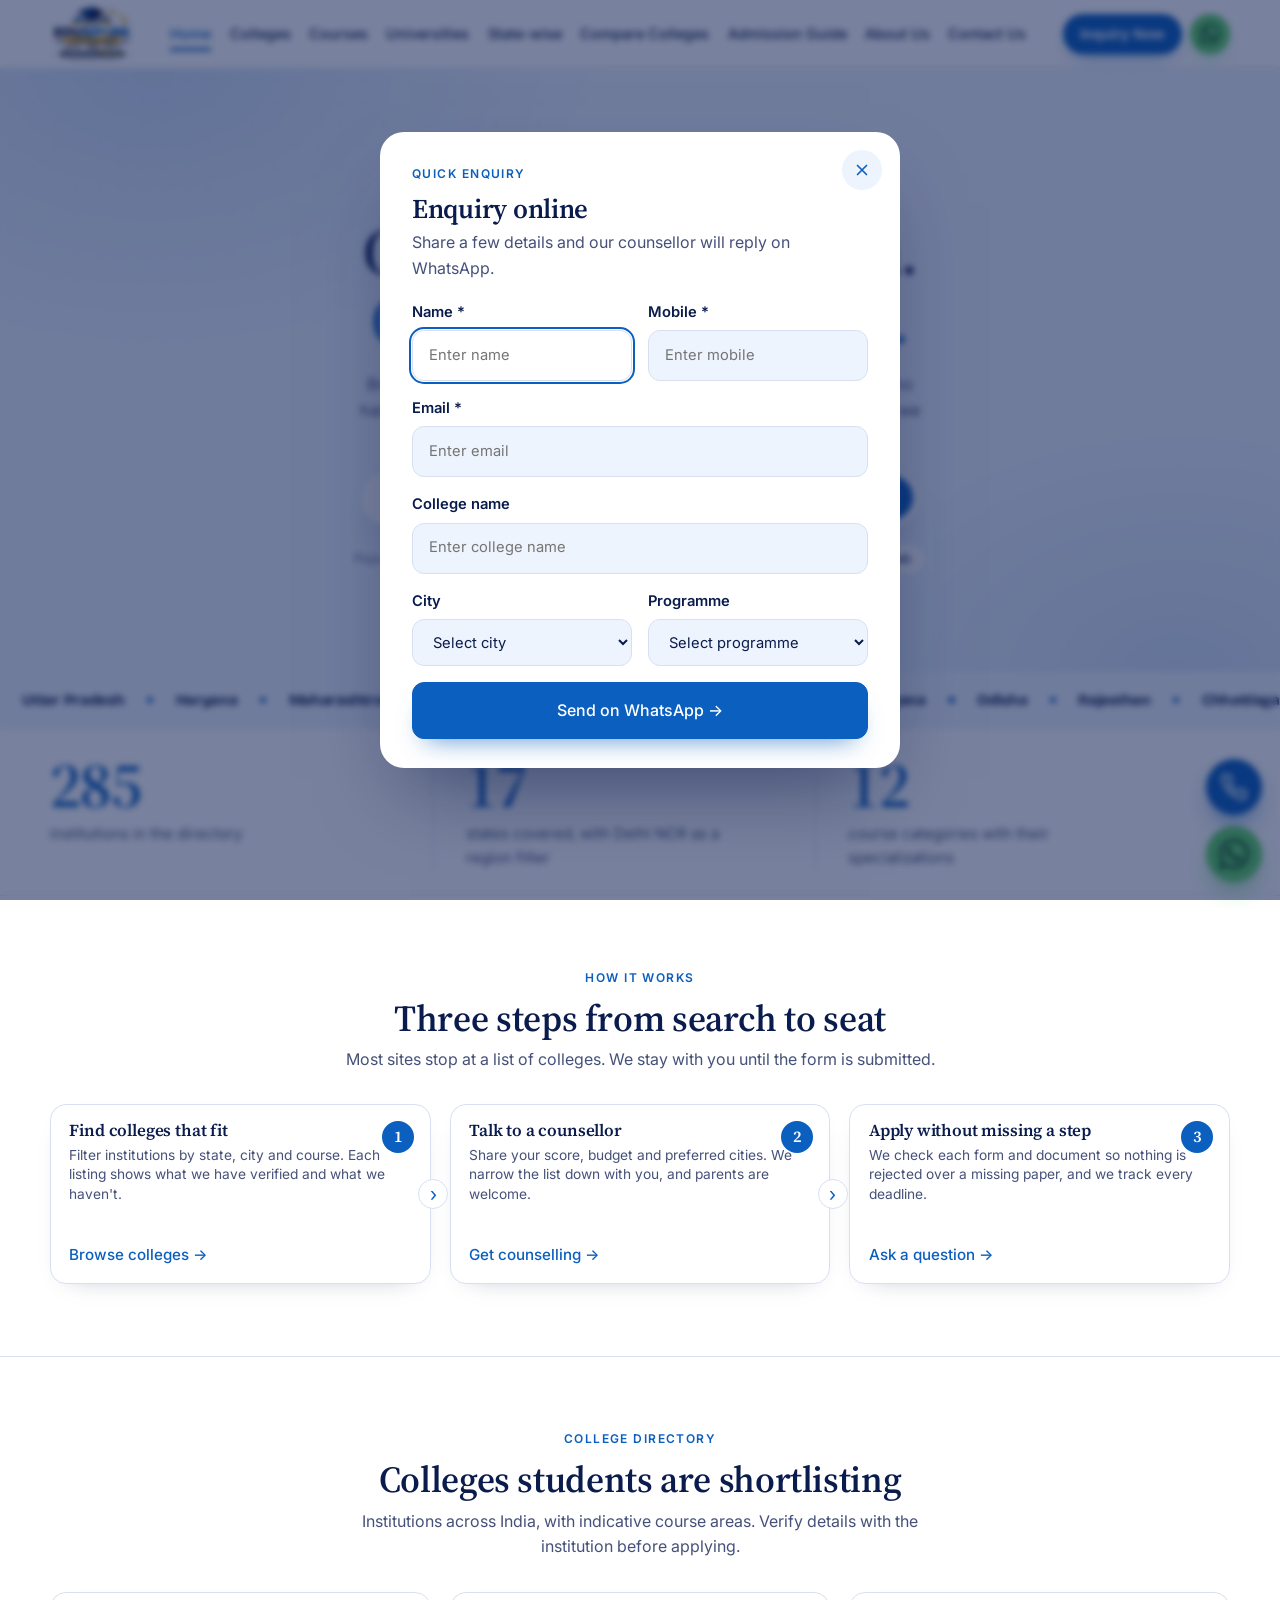
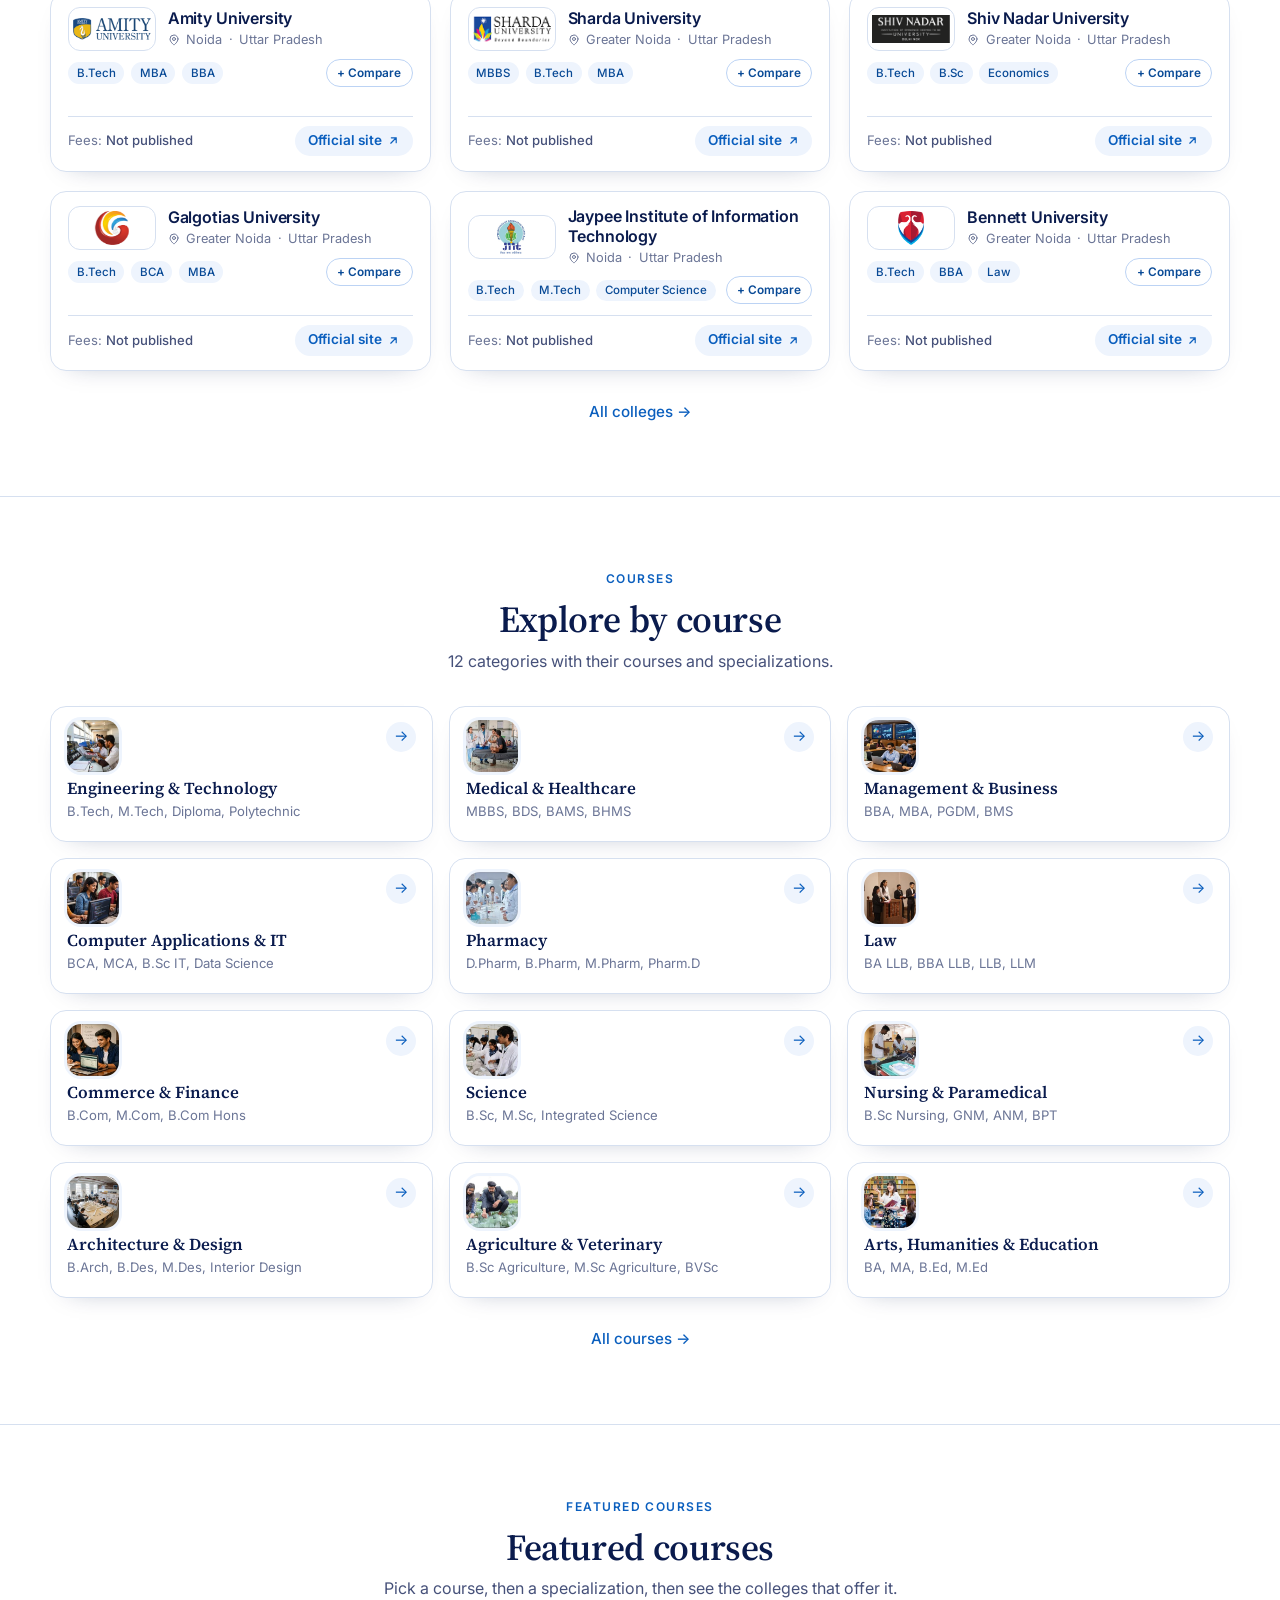
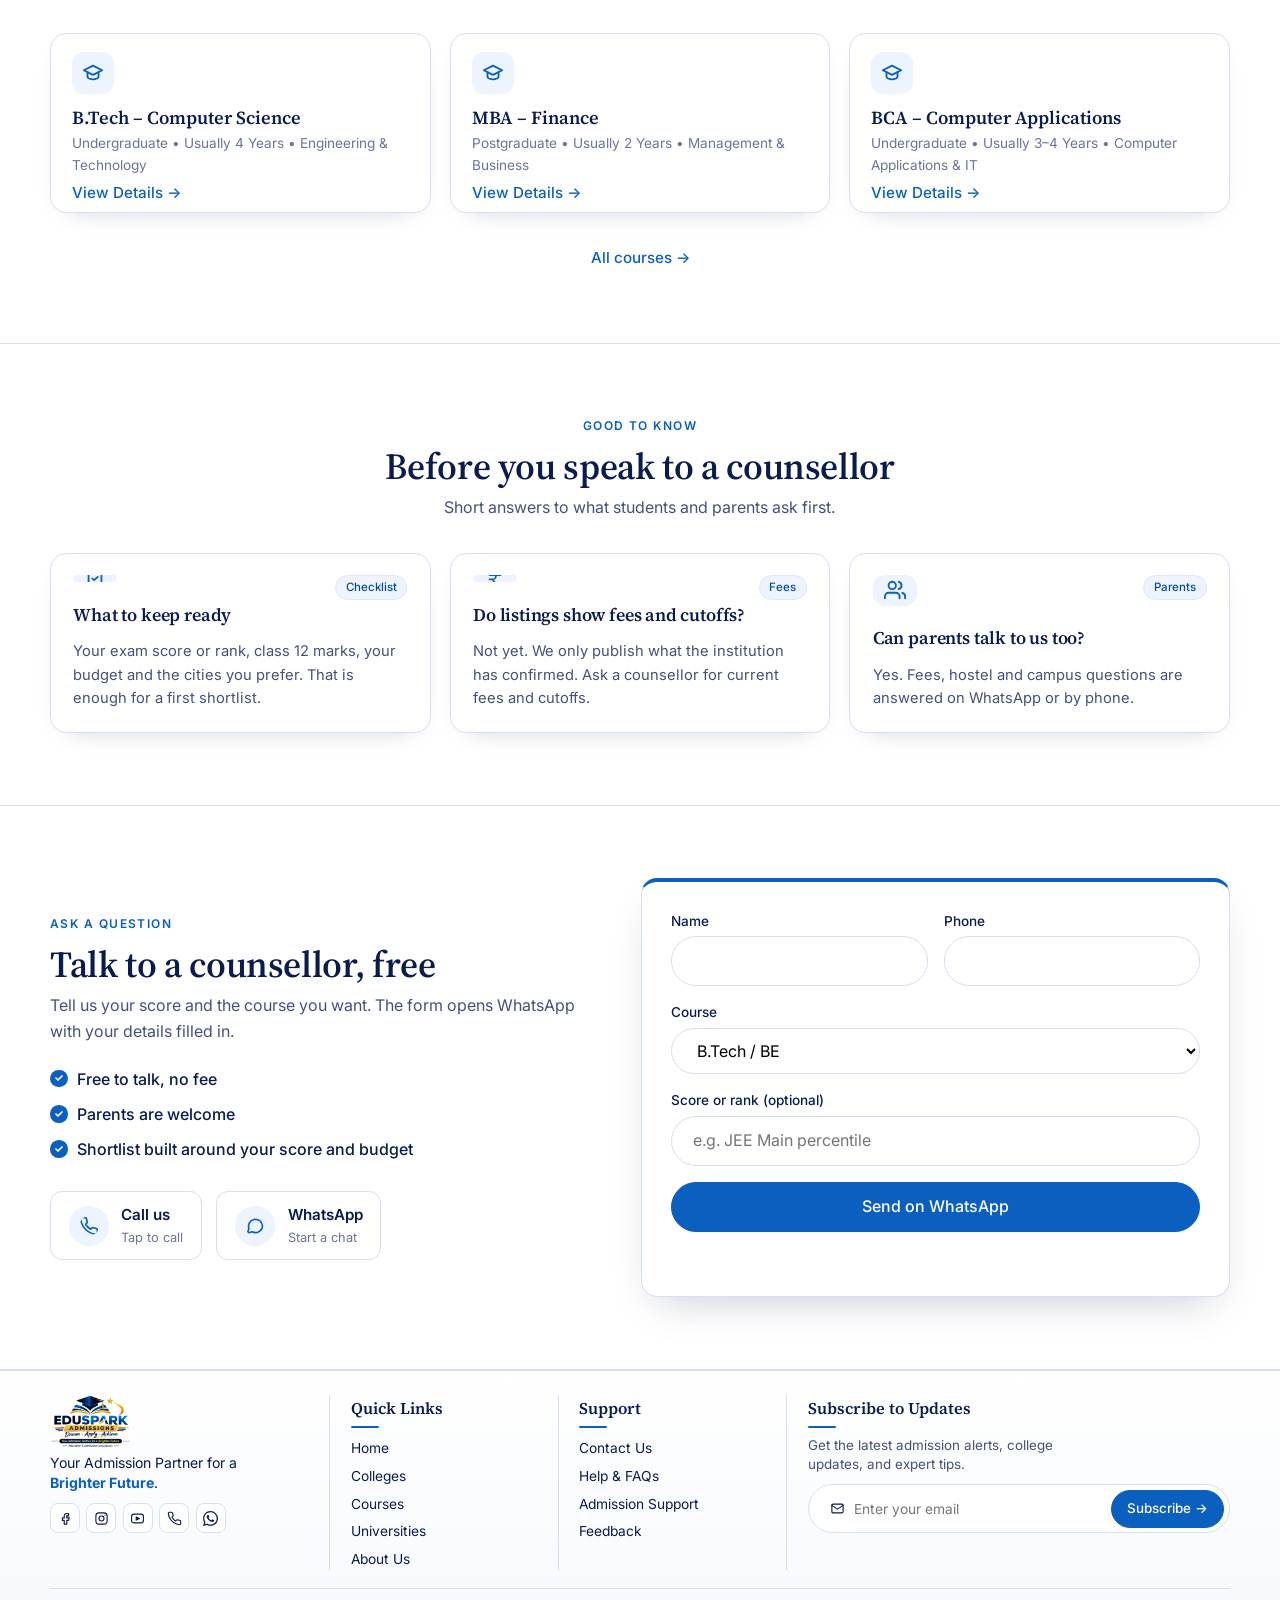
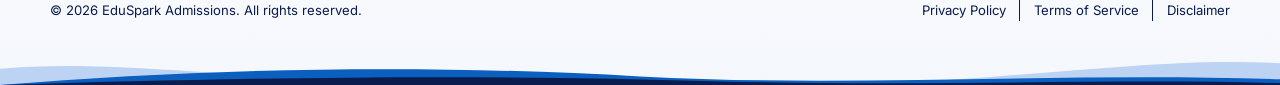
==== commit 1c1931cd: "Add Inquiry Now button to the nav bar Header button opens the enquiry popup on laptop and phone; Wha" ====
--- a/index.html
+++ b/index.html
@@ -9,7 +9,7 @@
 <link rel="preconnect" href="https://fonts.gstatic.com" crossorigin>
 <link href="https://fonts.googleapis.com/css2?family=Bricolage+Grotesque:opsz,wght@12..96,800&family=Bricolage+Grotesque:opsz,wght@12..96,800&family=Bricolage+Grotesque:opsz,wght@12..96,800&family=Inter:wght@400;500;600&family=Source+Serif+4:opsz,wght@8..60,600&display=swap" rel="stylesheet">
 <link rel="icon" href="assets/logo.png">
-<link rel="stylesheet" href="css/style.css?v=152">
+<link rel="stylesheet" href="css/style.css?v=158">
 </head>
 <body>
 <header class="top"><div class="wrap">
@@ -157,6 +157,6 @@
 </div>
 <script src="js/data.js?v=35"></script>
 <script src="js/courses.js?v=3"></script>
-<script src="js/main.js?v=107"></script>
+<script src="js/main.js?v=110"></script>
 </body>
 </html>
--- a/css/style.css
+++ b/css/style.css
@@ -941,3 +941,24 @@
 .qe .btn::after{content:"";position:absolute;top:0;left:-60%;width:40%;height:100%;background:linear-gradient(100deg,transparent,rgba(255,255,255,.45),transparent);transform:skewX(-20deg);animation:qeshine 2.6s ease-in-out 1.2s infinite}
 @keyframes qeshine{0%{left:-60%}55%,100%{left:130%}}
 @media(prefers-reduced-motion:reduce){.qe,.qe-card,.qe-card>*,.qe form>*,.qe .btn::after{animation:none!important;opacity:1!important}}
+/* sticky "Inquiry Now" tab, left edge */
+.qe-tab{position:fixed;left:0;top:50%;transform:translateY(-50%);z-index:35;writing-mode:vertical-rl;transform:translateY(-50%) rotate(180deg);padding:1.1rem .7rem;border:0;border-radius:0 12px 12px 0;background:linear-gradient(180deg,var(--brand-600),var(--brand-800));color:#fff;font:600 .92rem/1 var(--sans,inherit);letter-spacing:.04em;cursor:pointer;box-shadow:0 12px 26px -10px rgba(11,95,190,.8);transition:padding .15s,box-shadow .15s}
+.qe-tab:hover{padding-right:1.05rem;box-shadow:0 16px 30px -10px rgba(11,95,190,.9)}
+.qe-tab:focus-visible{outline:3px solid #fff;outline-offset:-5px}
+body.qe-open .qe-tab{display:none}
+@media(max-width:620px){.qe-tab{font-size:.8rem;padding:.9rem .55rem}}
+@media(prefers-reduced-motion:reduce){.qe-tab{transition:none}}
+/* Inquiry Now in the nav bar */
+.hbtn-inq{background:var(--brand-600);color:#fff;cursor:pointer;box-shadow:0 8px 18px -10px rgba(11,95,190,.9)}
+.hbtn-inq:hover{background:var(--brand-700,#0A4FA0)}
+.nav-inq{display:none}
+@media(max-width:620px){.nav-inq{display:block}.nav-inq button{width:100%;padding:.8rem 1rem;border:0;border-radius:12px;background:var(--brand-600);color:#fff;font:600 1rem/1 inherit;cursor:pointer}}
+.hbtn{white-space:nowrap}.qe-tab{white-space:nowrap}
+@media(min-width:621px) and (max-width:1380px){.hbtn-wa{width:40px;padding:0}.hbtn-wa span{display:none}}
+@media(max-width:620px){
+  .hcta{display:flex;margin-left:auto}
+  .hcta .hbtn-call,.hcta .hbtn-wa{display:none}
+  .hbtn-inq{height:36px;padding:0 .95rem;font-size:.85rem}
+  .nav-inq{display:none}
+}
+@media(max-width:620px){.menu-btn{margin-left:.25rem!important}.hcta{margin-left:auto!important}}
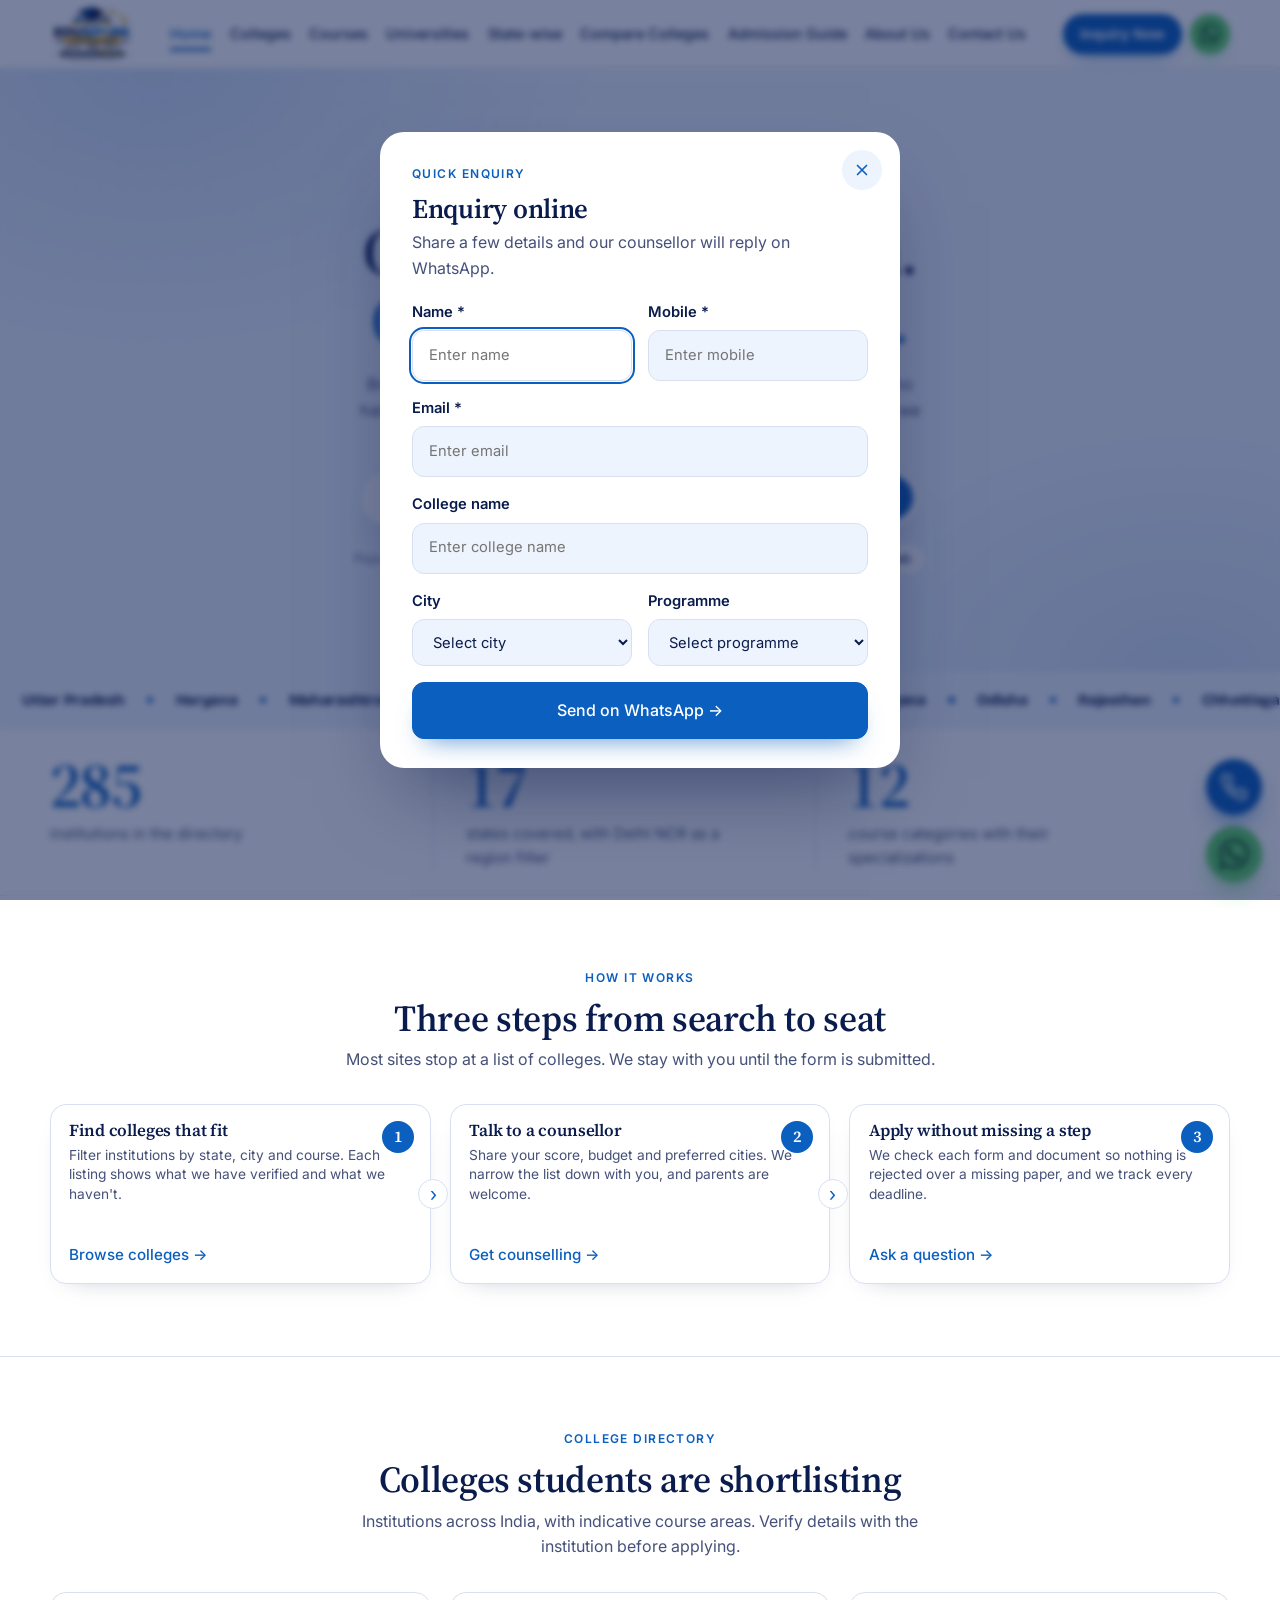
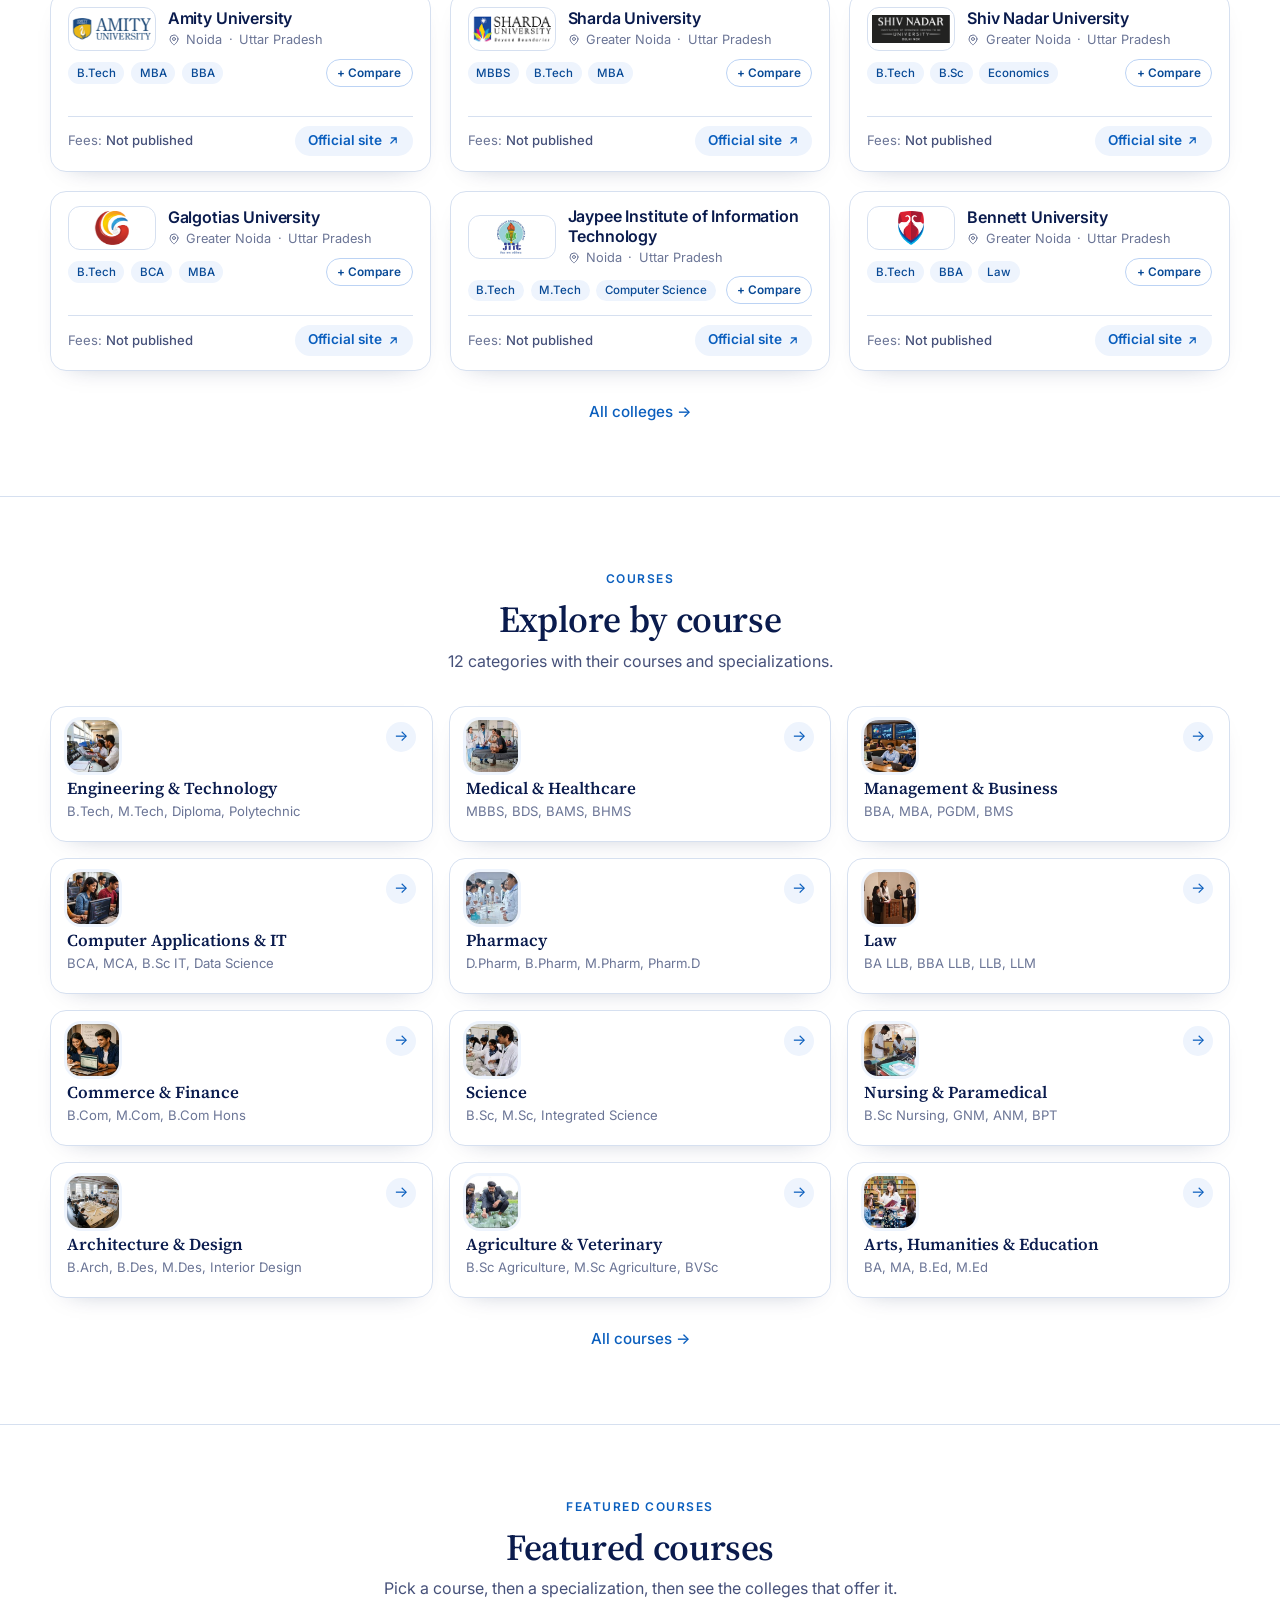
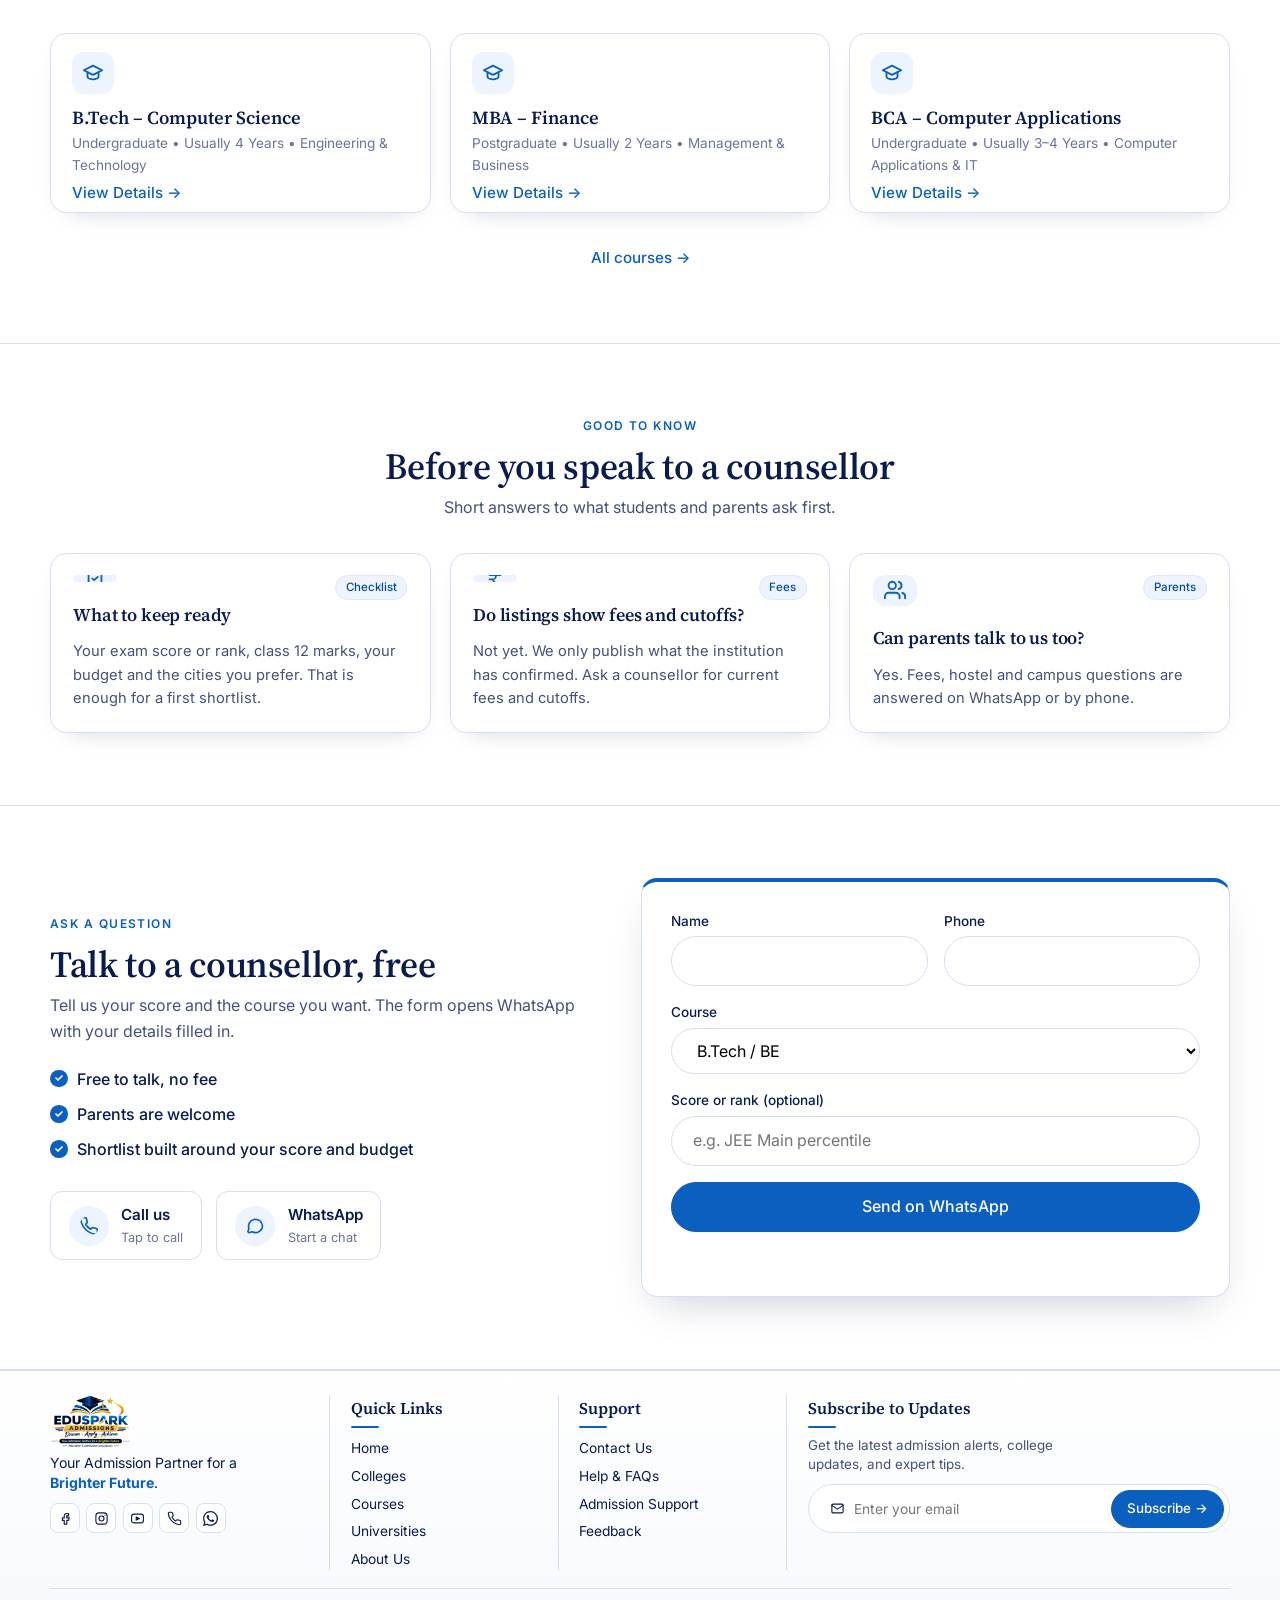
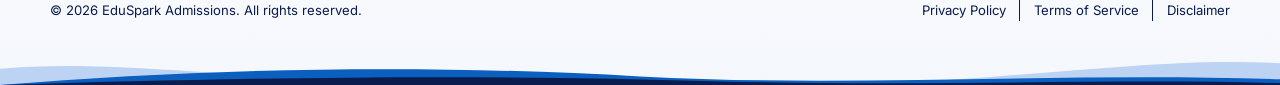
==== commit bcfc2b99: "Make pages mobile responsive Phone-width fixes: one-row home search bar with shorter placeholder, st" ====
--- a/index.html
+++ b/index.html
@@ -9,7 +9,7 @@
 <link rel="preconnect" href="https://fonts.gstatic.com" crossorigin>
 <link href="https://fonts.googleapis.com/css2?family=Bricolage+Grotesque:opsz,wght@12..96,800&family=Bricolage+Grotesque:opsz,wght@12..96,800&family=Bricolage+Grotesque:opsz,wght@12..96,800&family=Inter:wght@400;500;600&family=Source+Serif+4:opsz,wght@8..60,600&display=swap" rel="stylesheet">
 <link rel="icon" href="assets/logo.png">
-<link rel="stylesheet" href="css/style.css?v=158">
+<link rel="stylesheet" href="css/style.css?v=164">
 </head>
 <body>
 <header class="top"><div class="wrap">
@@ -157,6 +157,6 @@
 </div>
 <script src="js/data.js?v=35"></script>
 <script src="js/courses.js?v=3"></script>
-<script src="js/main.js?v=110"></script>
+<script src="js/main.js?v=111"></script>
 </body>
 </html>
--- a/css/style.css
+++ b/css/style.css
@@ -962,3 +962,43 @@
   .nav-inq{display:none}
 }
 @media(max-width:620px){.menu-btn{margin-left:.25rem!important}.hcta{margin-left:auto!important}}
+/* mobile fixes */
+@media(max-width:620px){
+  .fx-bottom{flex-direction:column;align-items:flex-start;gap:.6rem;padding-bottom:96px}
+  .fx-bottom nav{flex-wrap:wrap;row-gap:.4rem}
+  .fx-bottom nav a{padding:0 .7rem}
+  .fx-bottom nav a:first-child{padding-left:0}
+  .float{right:12px;bottom:14px;gap:.55rem}
+  .float a.call,.float a.wa{width:46px;height:46px}
+  .float a.call svg{width:22px;height:22px}
+  .float a.wa svg{width:26px;height:26px}
+  body.has-tray .float{bottom:90px}
+}
+@media(max-width:620px){
+  .fx-bottom{padding-bottom:150px}
+  #state-grid{grid-auto-rows:auto}
+  #state-grid>.sc{height:auto;min-height:150px}
+  #state-grid .sc .subtle{-webkit-line-clamp:3}
+}
+/* home mobile polish */
+@media(max-width:620px){
+  .hero .sbar{border-radius:26px;flex-wrap:wrap}
+  .hero .sbar .sbox{flex:1 1 100%}
+  .hero .sbar .btn{flex:1 1 100%;border-radius:999px}
+  .nums .wrap{padding-block:1.6rem;gap:0}
+  .nums div,.nums div:first-child{flex:1 1 100%;padding:1.1rem 0;border-left:0;border-top:1px solid var(--line)}
+  .nums div:first-child{border-top:0;padding-top:0}
+  .nums span{max-width:none}
+}
+@media(max-width:620px){
+  .hero .sbar{flex-wrap:nowrap;border-radius:999px;padding:.3rem}
+  .hero .sbar .sbox{flex:1 1 auto;min-width:0;padding:0 .4rem 0 .9rem;gap:.45rem}
+  .hero .sbar .sbox input{font-size:.9rem}
+  .hero .sbar .btn{flex:none;padding:.65rem 1.15rem;font-size:.9rem}
+}
+@media(max-width:620px){.hero .sbar{flex-direction:row!important;align-items:center}.hero .sbar .btn{width:auto!important}}
+@media(max-width:620px){
+  .filters{flex-direction:column;align-items:stretch;gap:.6rem;margin-top:1.2rem}
+  .filters .sbox{max-width:none;width:100%}
+  .filters select{width:100%;max-width:none;min-width:0;box-sizing:border-box;padding:.7rem 1.2rem;text-align:left}
+}
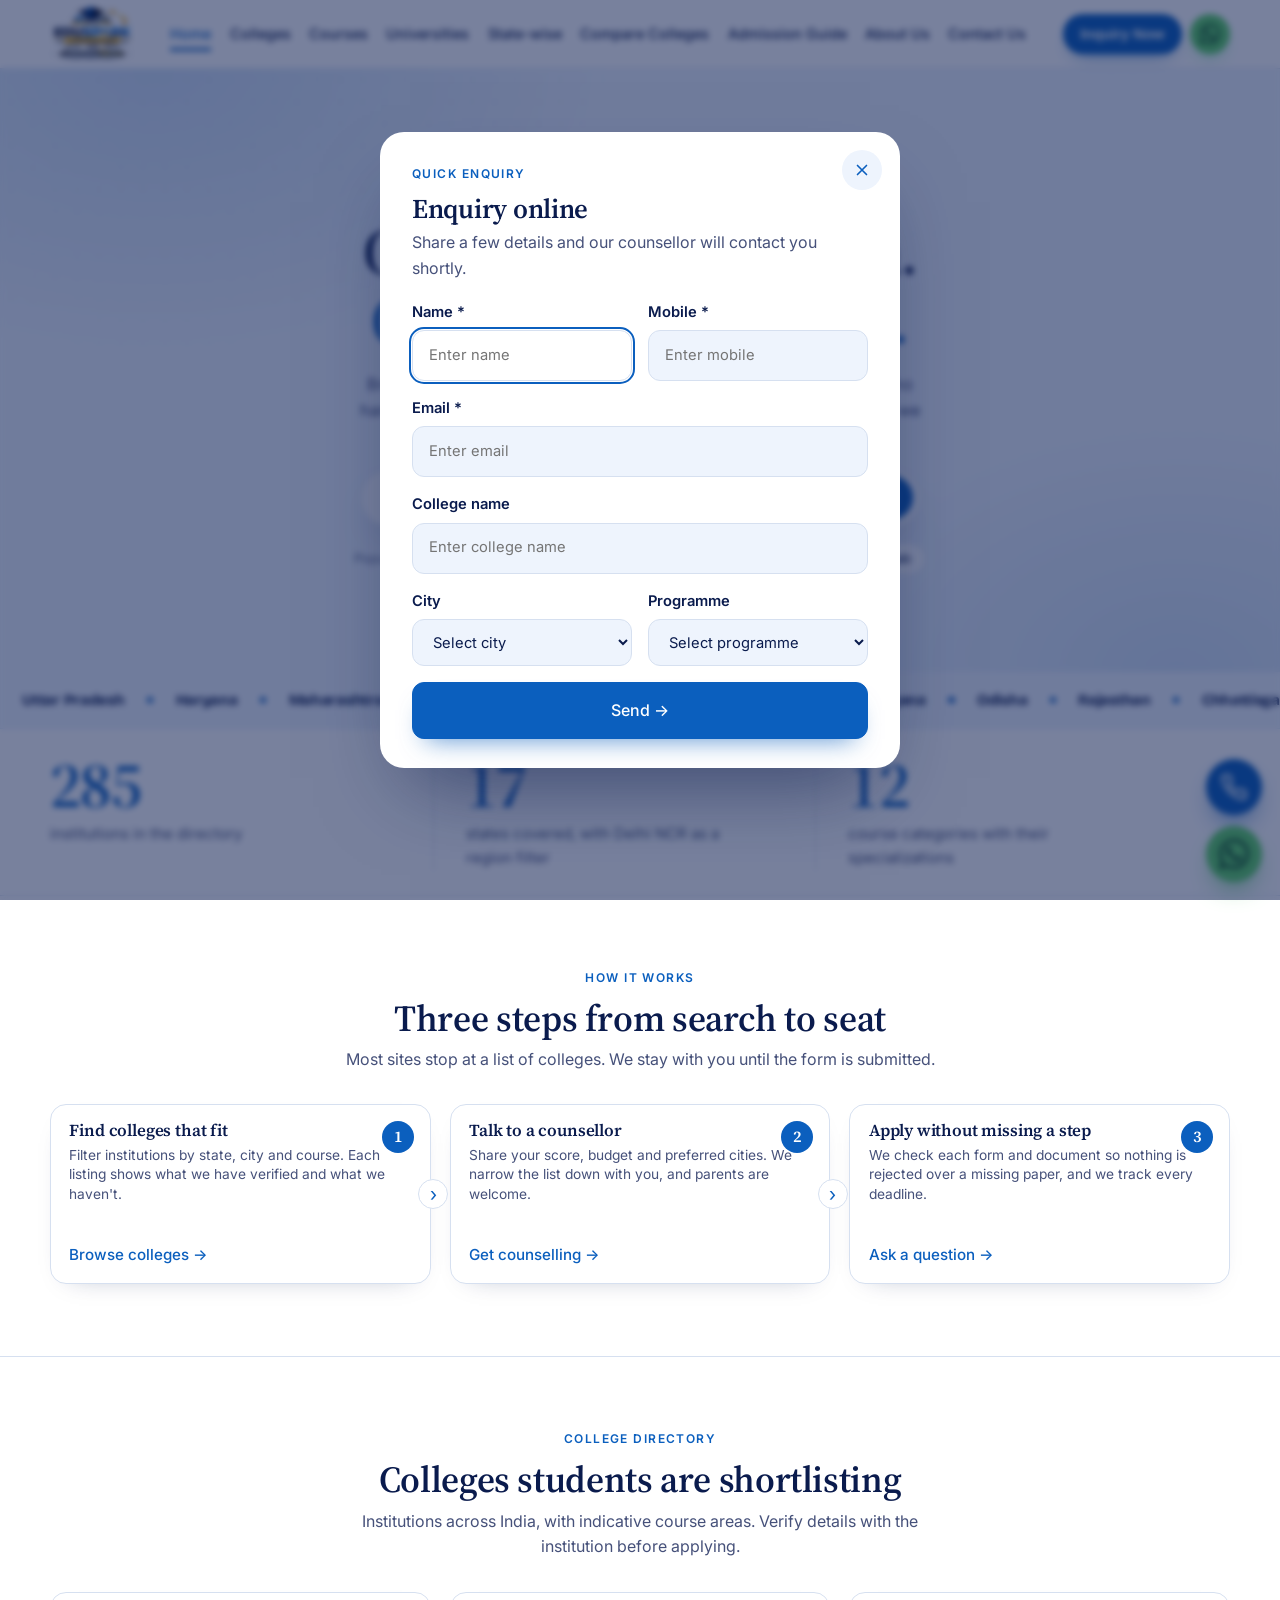
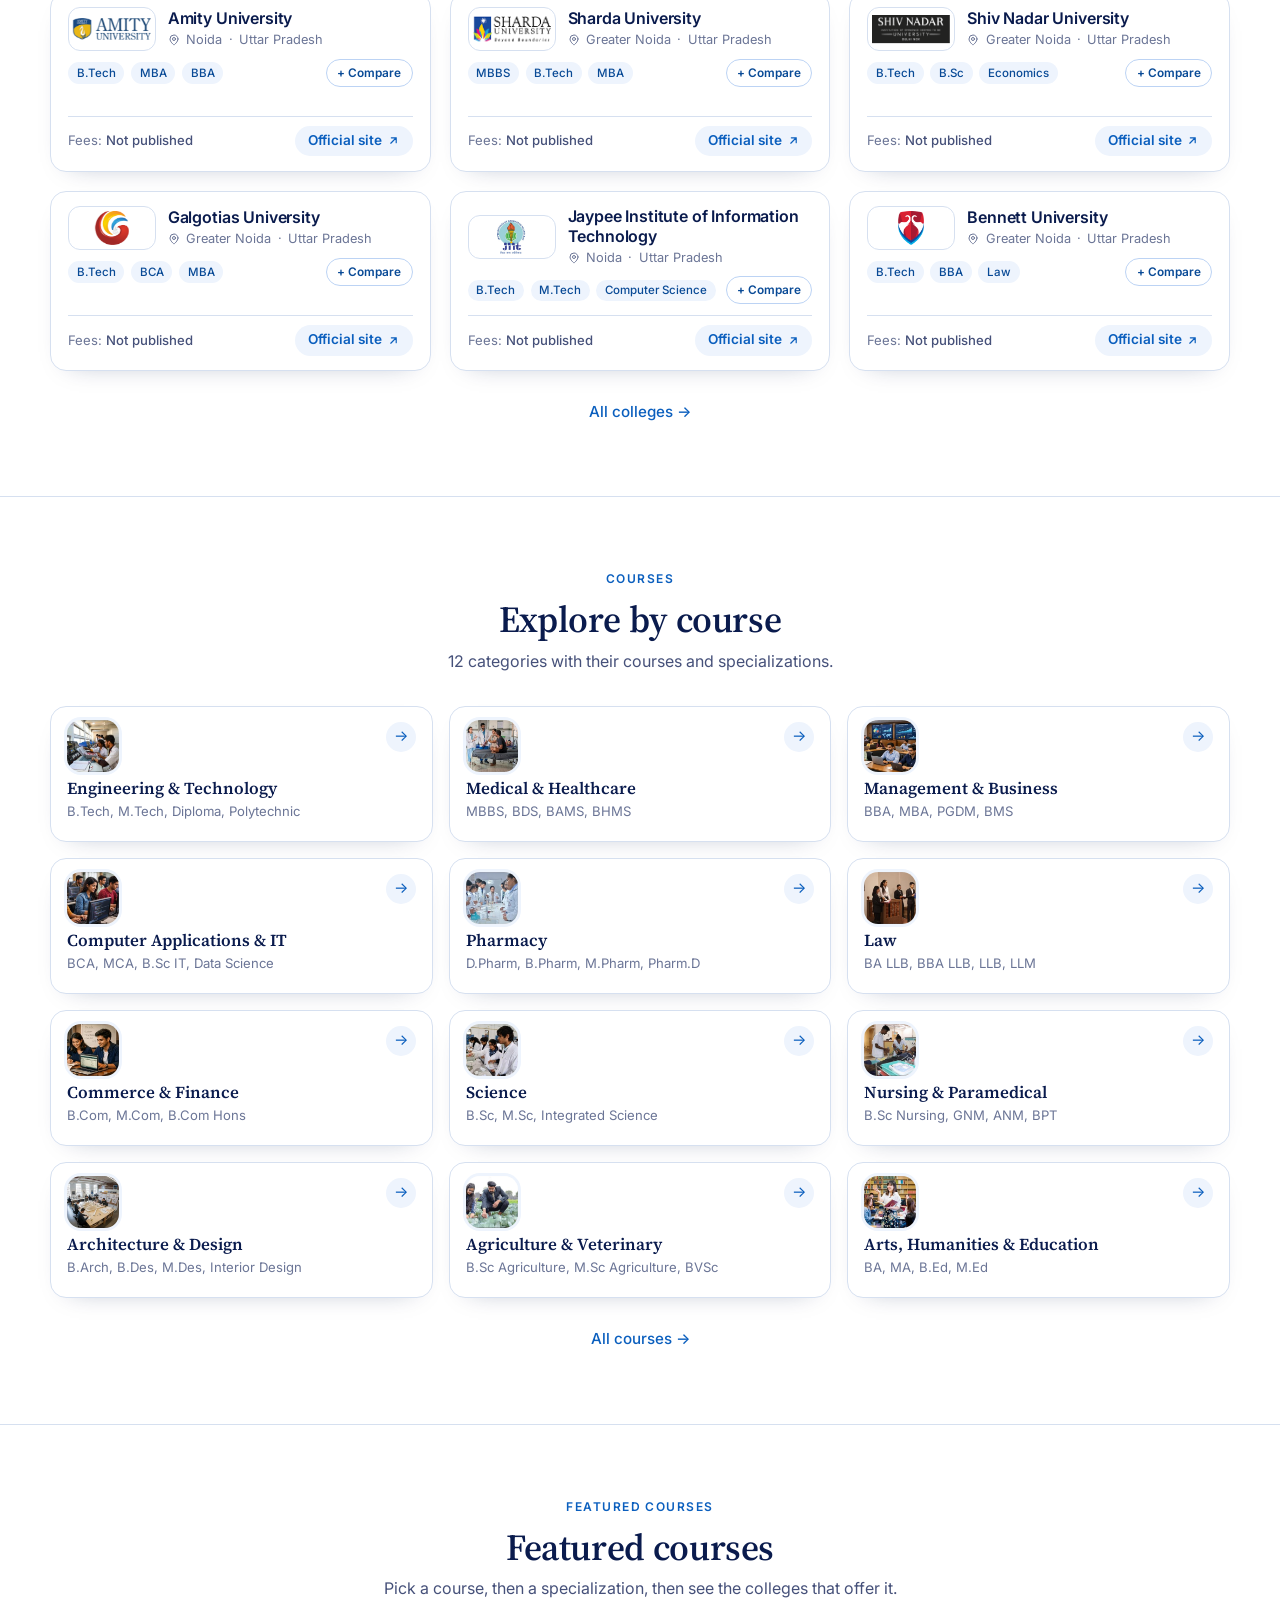
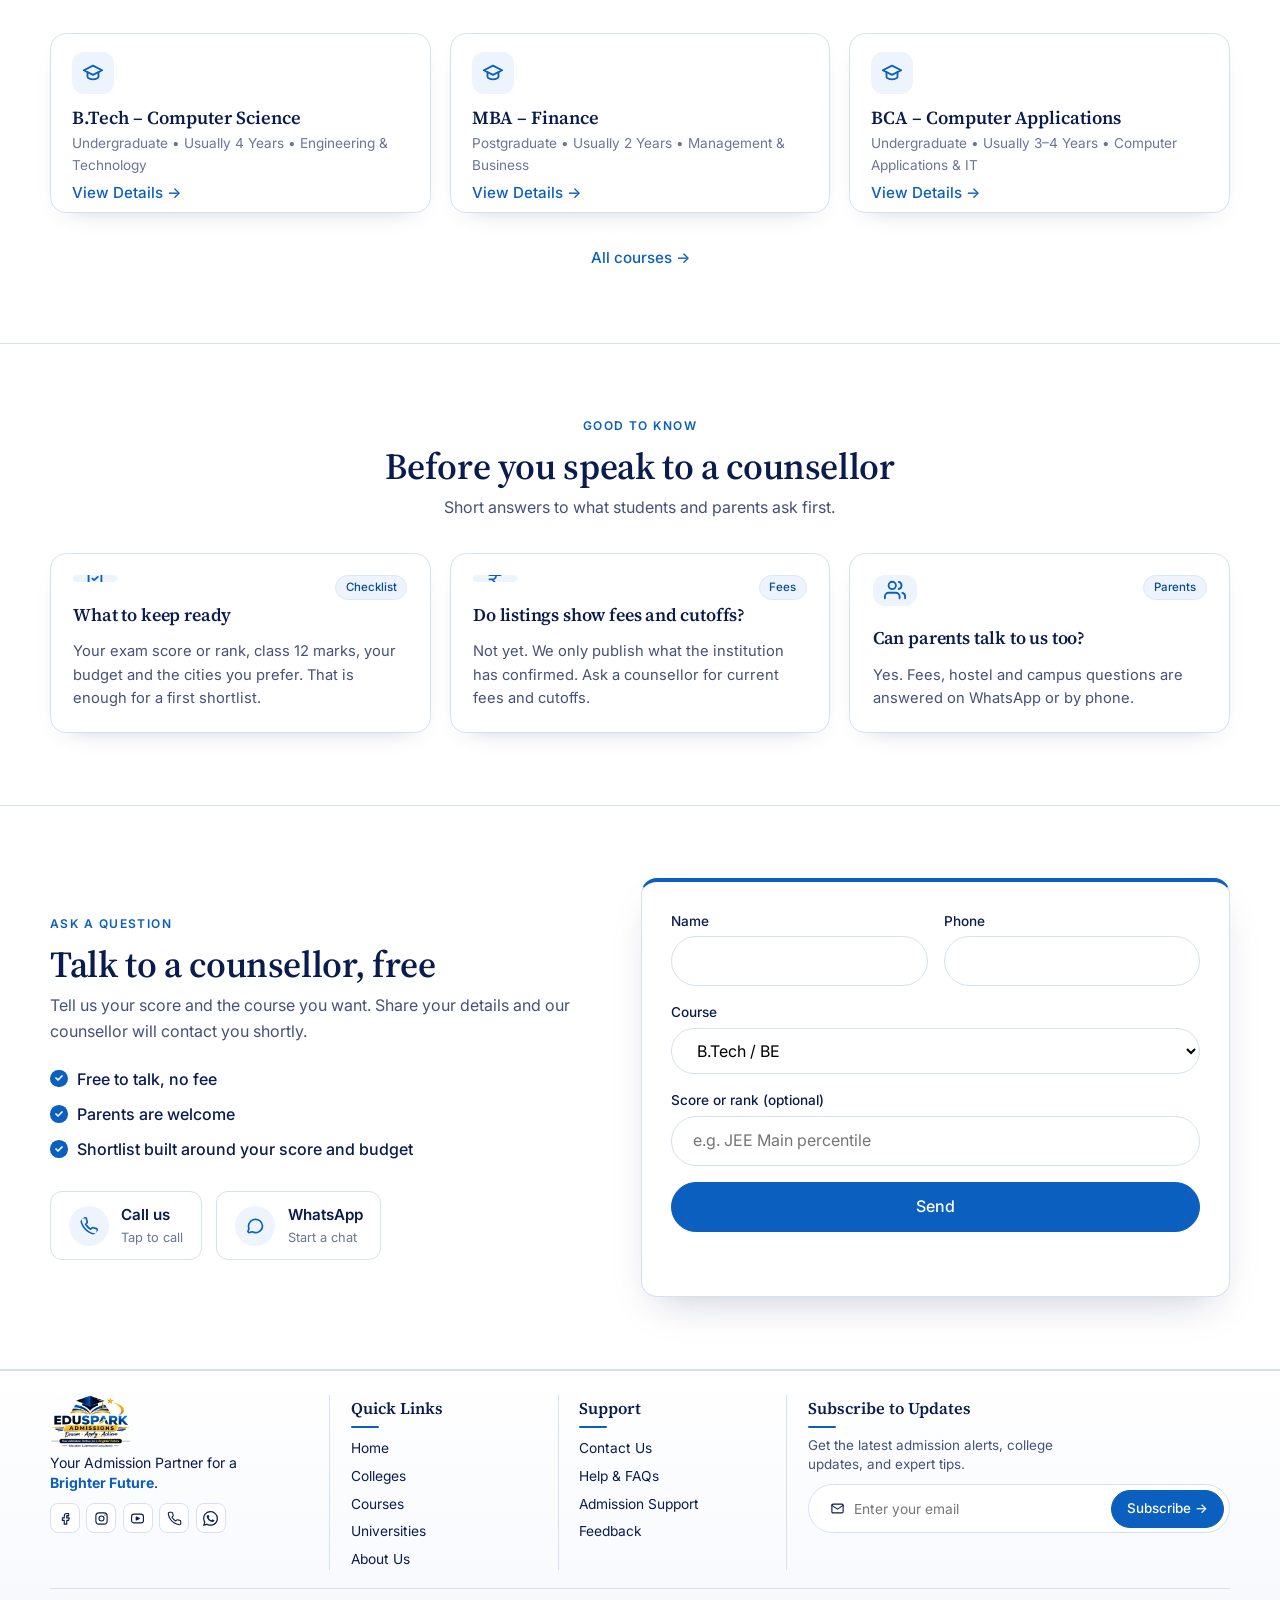
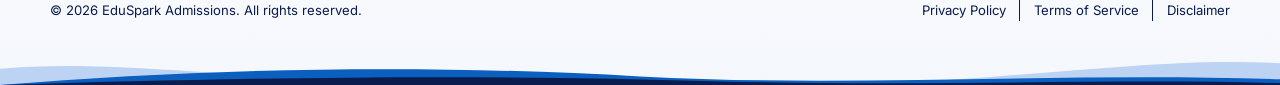
==== commit db7d8efc: "Add admin panel: enquiry forms save to a database server.js serves the site and an API (Node 22, no " ====
--- a/index.html
+++ b/index.html
@@ -9,7 +9,7 @@
 <link rel="preconnect" href="https://fonts.gstatic.com" crossorigin>
 <link href="https://fonts.googleapis.com/css2?family=Bricolage+Grotesque:opsz,wght@12..96,800&family=Bricolage+Grotesque:opsz,wght@12..96,800&family=Bricolage+Grotesque:opsz,wght@12..96,800&family=Inter:wght@400;500;600&family=Source+Serif+4:opsz,wght@8..60,600&display=swap" rel="stylesheet">
 <link rel="icon" href="assets/logo.png">
-<link rel="stylesheet" href="css/style.css?v=164">
+<link rel="stylesheet" href="css/style.css?v=166">
 </head>
 <body>
 <header class="top"><div class="wrap">
@@ -101,7 +101,7 @@
   <div class="enq-l">
     <p class="eyebrow">Ask a question</p>
     <h2>Talk to a counsellor, free</h2>
-    <p class="sub">Tell us your score and the course you want. The form opens WhatsApp with your details filled in.</p>
+    <p class="sub">Tell us your score and the course you want. Share your details and our counsellor will contact you shortly.</p>
     <ul class="enq-pts"><li>Free to talk, no fee</li><li>Parents are welcome</li><li>Shortlist built around your score and budget</li></ul>
     <div class="cont">
       <a class="cbtn tb-call" href="#"><svg viewBox="0 0 24 24" fill="none" stroke="currentColor" stroke-width="2" stroke-linecap="round" stroke-linejoin="round"><path d="M22 16.9v3a2 2 0 0 1-2.2 2 19.8 19.8 0 0 1-8.6-3.1 19.5 19.5 0 0 1-6-6A19.8 19.8 0 0 1 2.1 4.2 2 2 0 0 1 4.1 2h3a2 2 0 0 1 2 1.7c.1 1 .4 1.9.7 2.8a2 2 0 0 1-.5 2.1L8 9.9a16 16 0 0 0 6 6l1.3-1.3a2 2 0 0 1 2.1-.4c.9.3 1.8.6 2.8.7a2 2 0 0 1 1.7 2z"/></svg><span>Call us<small>Tap to call</small></span></a>
@@ -113,7 +113,7 @@
     <div><label for="phone">Phone</label><input id="phone" name="phone" type="tel" pattern="[0-9+ ]{10,14}" required autocomplete="tel"></div>
     <div class="full"><label for="course">Course</label><select id="course" name="course"><option>B.Tech / BE</option><option>Polytechnic</option><option>BBA</option><option>BCA</option><option>MBA / PGDM</option><option>MCA</option><option>Hotel Management</option><option>BA-LLB / BBA-LLB</option><option>B.Sc Agriculture</option><option>B.Pharmacy</option><option>B.P.T</option><option>GNM</option><option>B.Sc Nursing</option><option>Other</option></select></div>
     <div class="full"><label for="msg">Score or rank (optional)</label><input id="msg" name="msg" placeholder="e.g. JEE Main percentile"></div>
-    <button class="btn gold" type="submit">Send on WhatsApp</button>
+    <button class="btn gold" type="submit">Send</button>
     <p class="note" id="note" role="status"></p>
   </form>
 </div></section>
@@ -139,7 +139,7 @@
     <button class="qe-x" type="button" aria-label="Close enquiry form"><svg viewBox="0 0 24 24" fill="none" stroke="currentColor" stroke-width="2.2" stroke-linecap="round" aria-hidden="true"><path d="M6 6l12 12M18 6 6 18"/></svg></button>
     <p class="eyebrow">Quick enquiry</p>
     <h2 id="qe-t">Enquiry online</h2>
-    <p class="qe-sub">Share a few details and our counsellor will reply on WhatsApp.</p>
+    <p class="qe-sub">Share a few details and our counsellor will contact you shortly.</p>
     <form id="qe-form">
       <div class="qe-row">
         <label>Name *<input name="name" required autocomplete="name" placeholder="Enter name"></label>
@@ -151,12 +151,12 @@
         <label>City<select name="city" id="qe-city"><option value="">Select city</option></select></label>
         <label>Programme<select name="course"><option value="">Select programme</option><option>B.Tech / BE</option><option>Polytechnic</option><option>BBA</option><option>BCA</option><option>MBA / PGDM</option><option>MCA</option><option>Hotel Management</option><option>BA-LLB / BBA-LLB</option><option>B.Sc Agriculture</option><option>B.Pharmacy</option><option>B.P.T</option><option>GNM</option><option>B.Sc Nursing</option><option>Other</option></select></label>
       </div>
-      <button class="btn" type="submit">Send on WhatsApp &rarr;</button>
+      <button class="btn" type="submit">Send &rarr;</button>
     </form>
   </div>
 </div>
 <script src="js/data.js?v=35"></script>
 <script src="js/courses.js?v=3"></script>
-<script src="js/main.js?v=111"></script>
+<script src="js/main.js?v=114"></script>
 </body>
 </html>
--- a/css/style.css
+++ b/css/style.css
@@ -1002,3 +1002,13 @@
   .filters .sbox{max-width:none;width:100%}
   .filters select{width:100%;max-width:none;min-width:0;box-sizing:border-box;padding:.7rem 1.2rem;text-align:left}
 }
+.qe-msg{margin:.9rem 0 0;font-weight:600}
+.qe-msg:empty{display:none}
+.qe-msg.ok{display:grid;gap:.15rem;background:#E8F6EE;color:#14663A;border:1px solid #BFE3CD;border-radius:14px;padding:.9rem 1rem .9rem 3.1rem;position:relative;animation:qeok .45s cubic-bezier(.2,1.3,.3,1) both}
+.qe-msg.ok::before{content:"\2713";position:absolute;left:.9rem;top:50%;transform:translateY(-50%);width:28px;height:28px;border-radius:50%;background:#1F8A4C;color:#fff;display:grid;place-items:center;font-size:1rem;line-height:1}
+.qe-msg.ok strong{font-size:1rem}
+.qe-msg.ok span{font-weight:400;font-size:.9rem}
+.qe-msg.bad{background:#FDECEA;color:#B42318;border-radius:12px;padding:.7rem 1rem}
+@keyframes qeok{from{opacity:0;transform:scale(.94)}to{opacity:1;transform:none}}
+.qe .btn:disabled{opacity:.7;cursor:wait}
+@media(prefers-reduced-motion:reduce){.qe-msg.ok{animation:none}}
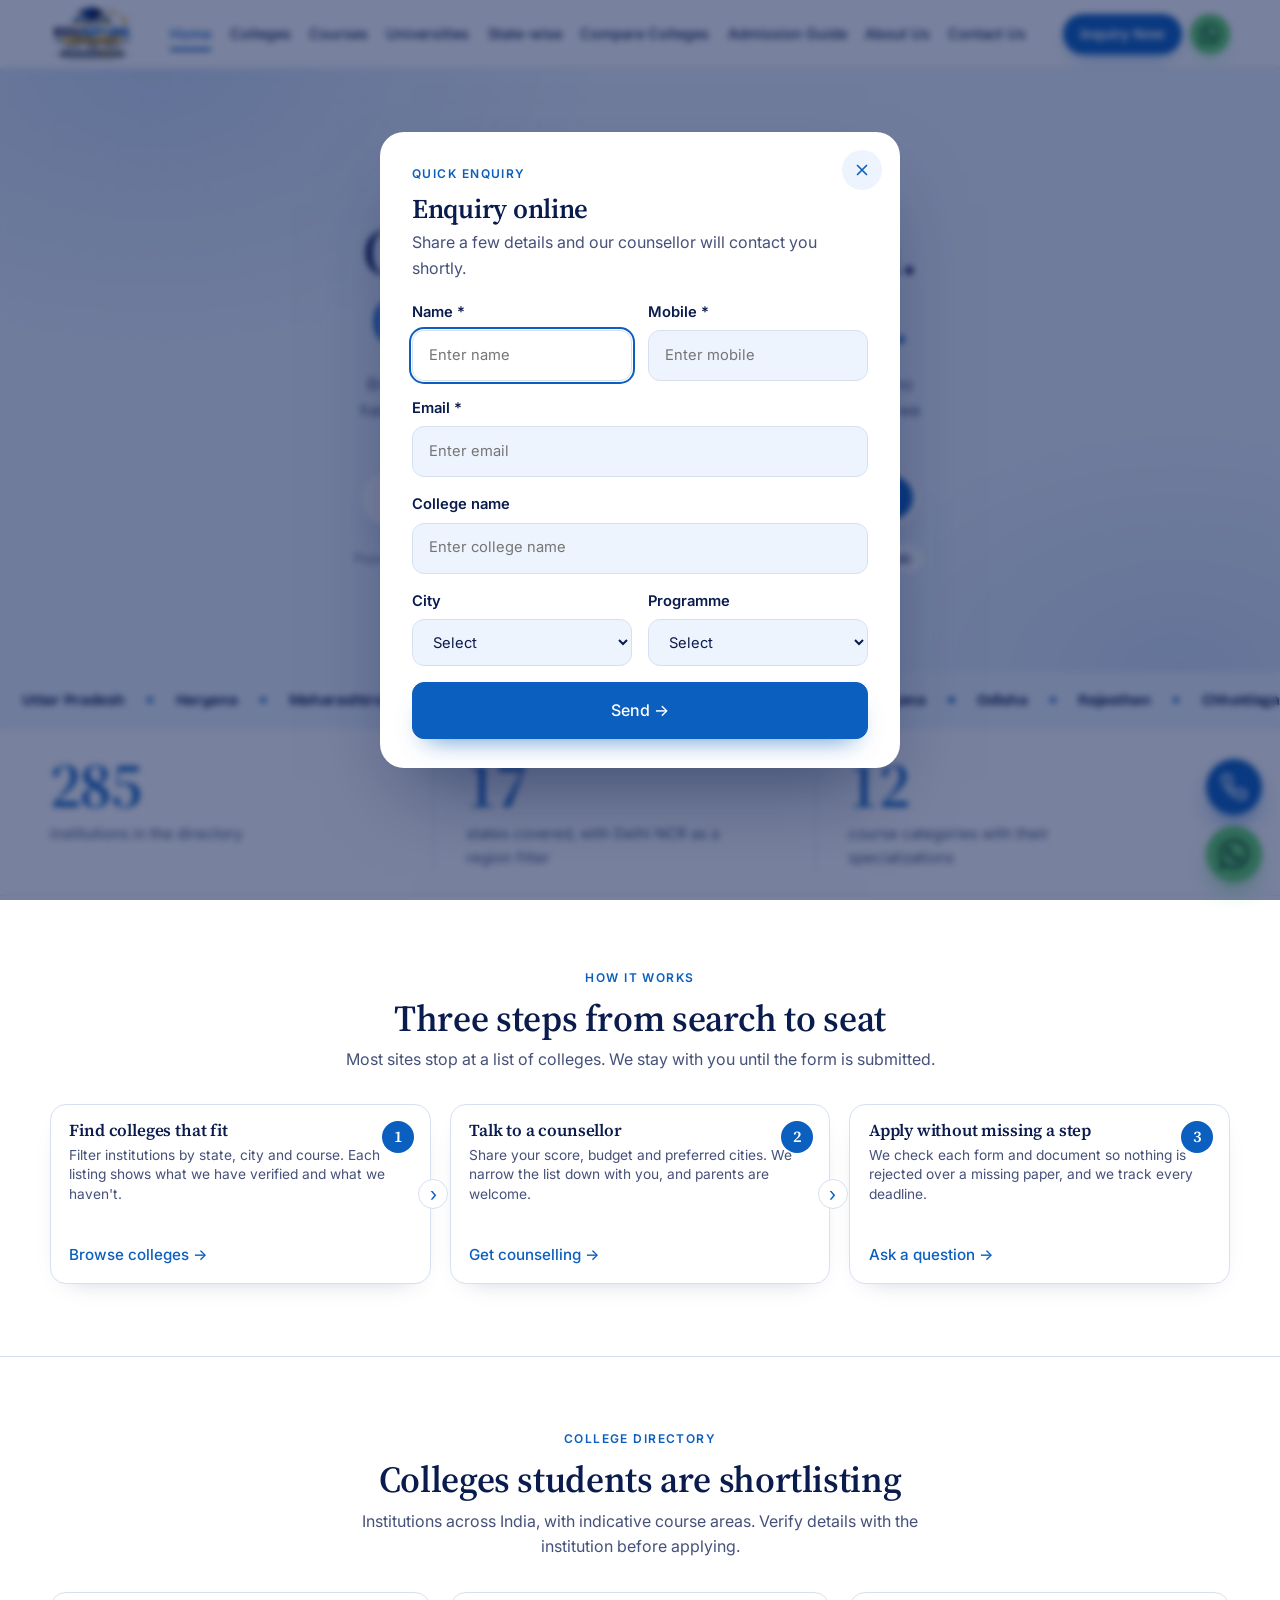
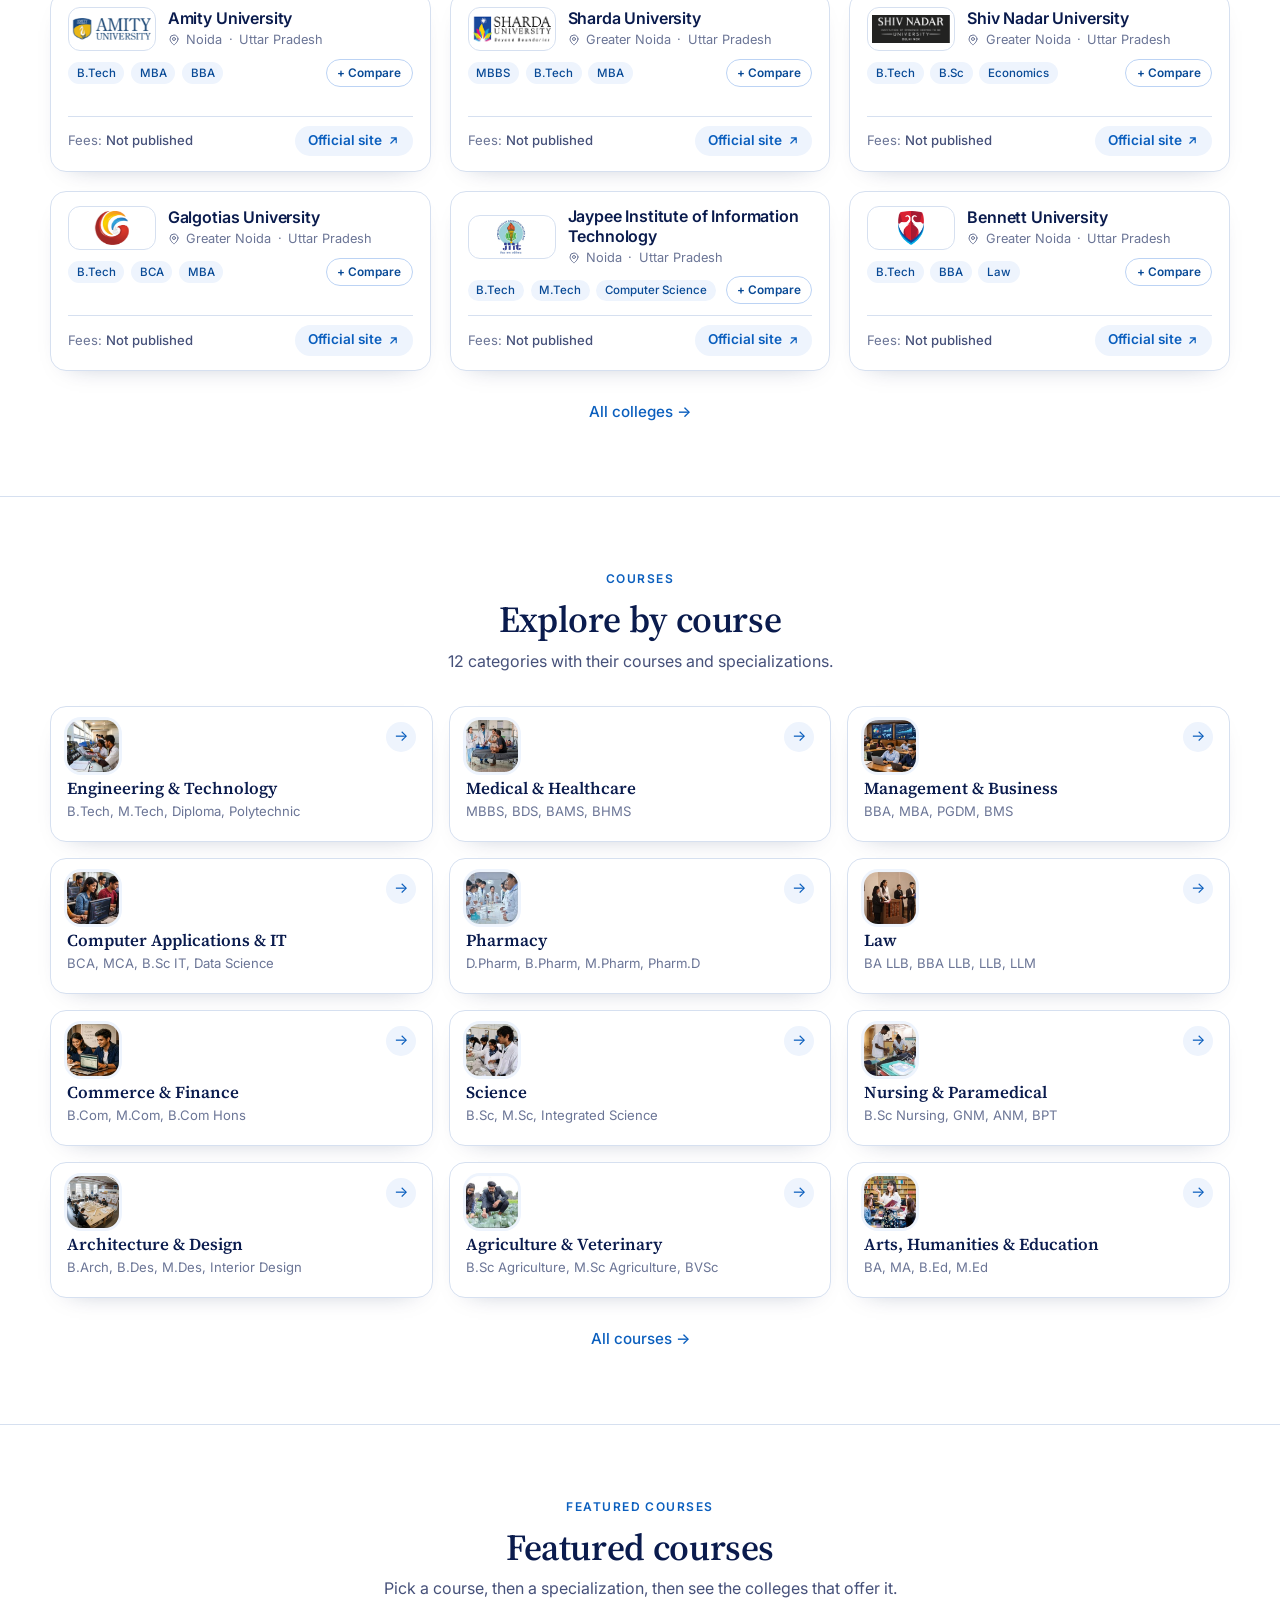
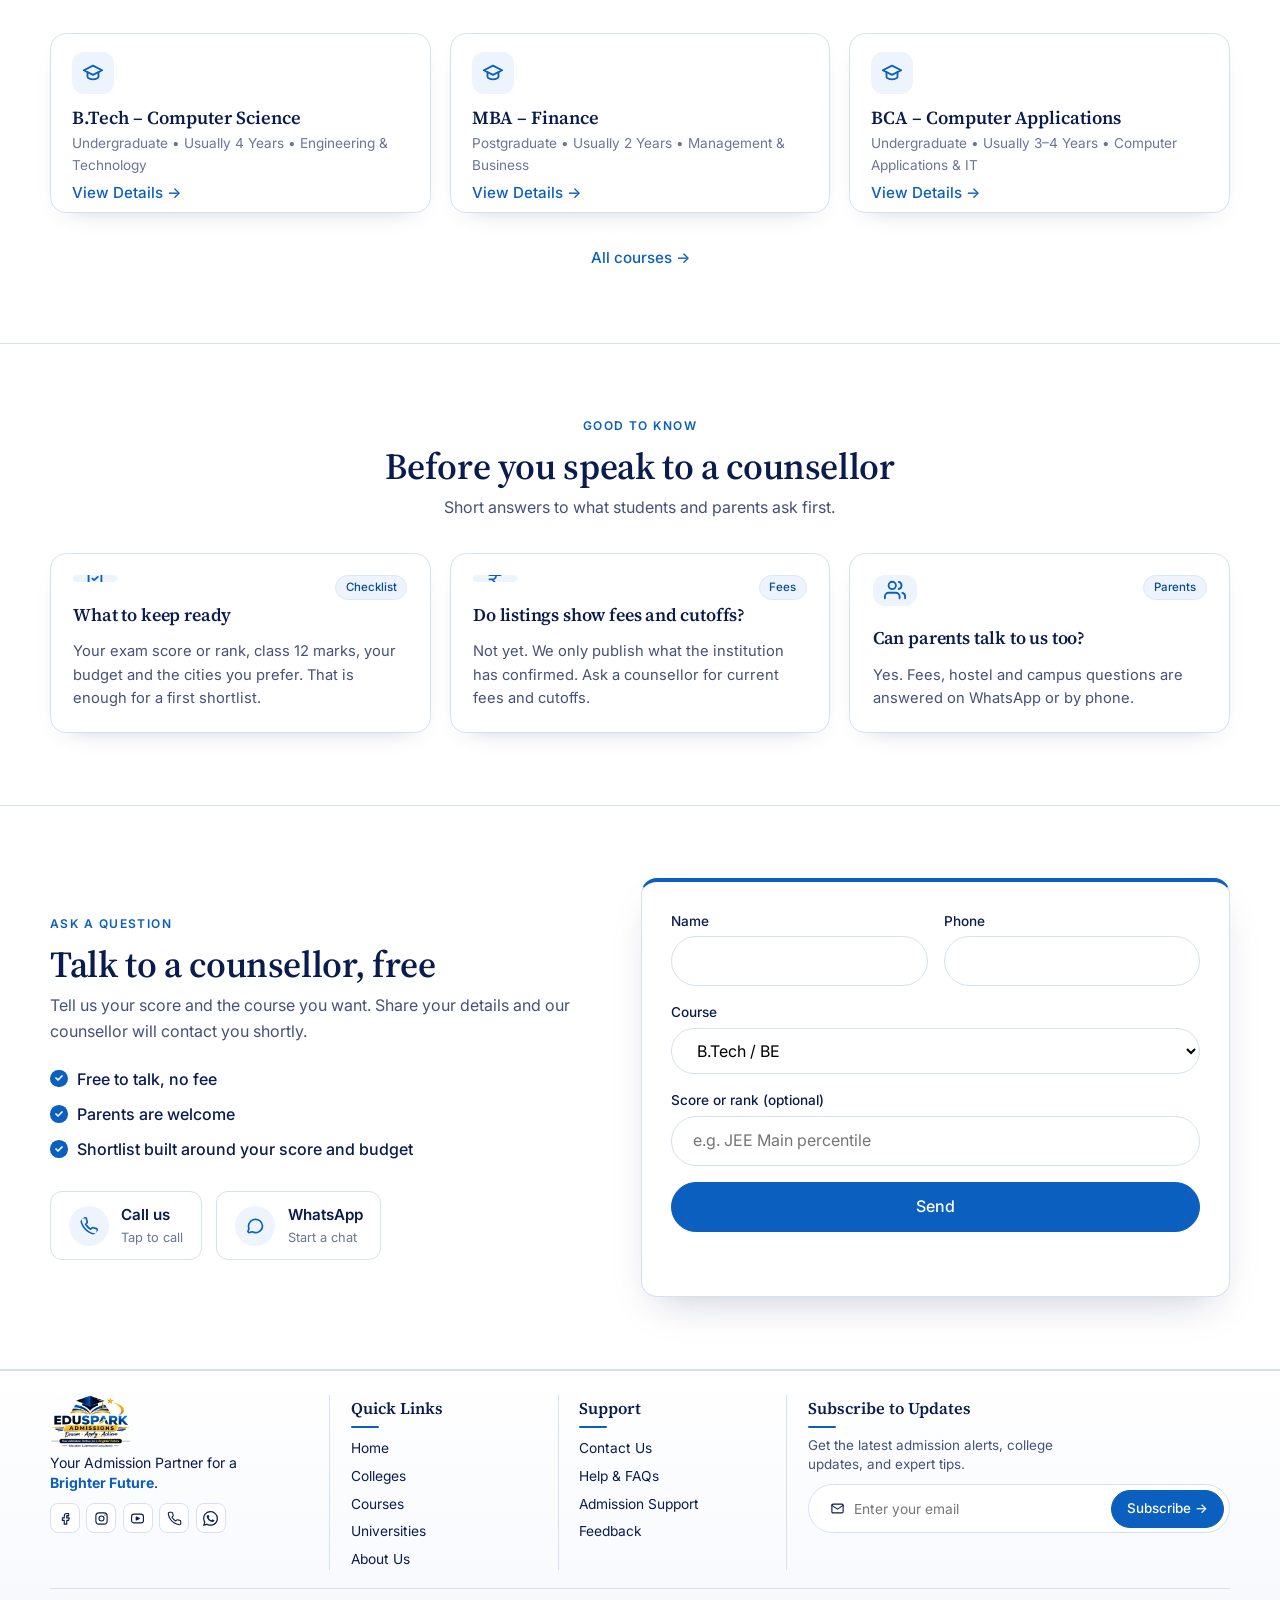
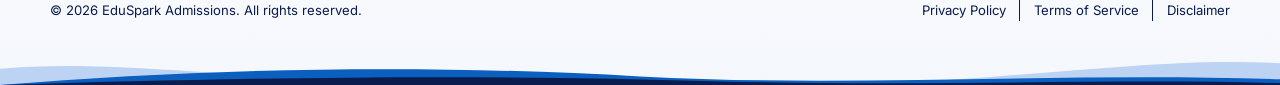
==== commit fedc26ff: "Deploy on Cloudflare Pages; separate thank-you popup; compact mobile forms Cloudflare Pages Function" ====
--- a/index.html
+++ b/index.html
@@ -9,7 +9,7 @@
 <link rel="preconnect" href="https://fonts.gstatic.com" crossorigin>
 <link href="https://fonts.googleapis.com/css2?family=Bricolage+Grotesque:opsz,wght@12..96,800&family=Bricolage+Grotesque:opsz,wght@12..96,800&family=Bricolage+Grotesque:opsz,wght@12..96,800&family=Inter:wght@400;500;600&family=Source+Serif+4:opsz,wght@8..60,600&display=swap" rel="stylesheet">
 <link rel="icon" href="assets/logo.png">
-<link rel="stylesheet" href="css/style.css?v=166">
+<link rel="stylesheet" href="css/style.css?v=170">
 </head>
 <body>
 <header class="top"><div class="wrap">
@@ -148,8 +148,8 @@
       <label>Email *<input name="email" type="email" required autocomplete="email" placeholder="Enter email"></label>
       <label>College name<input name="college" list="qe-colleges" placeholder="Enter college name" autocomplete="off"><datalist id="qe-colleges"></datalist></label>
       <div class="qe-row">
-        <label>City<select name="city" id="qe-city"><option value="">Select city</option></select></label>
-        <label>Programme<select name="course"><option value="">Select programme</option><option>B.Tech / BE</option><option>Polytechnic</option><option>BBA</option><option>BCA</option><option>MBA / PGDM</option><option>MCA</option><option>Hotel Management</option><option>BA-LLB / BBA-LLB</option><option>B.Sc Agriculture</option><option>B.Pharmacy</option><option>B.P.T</option><option>GNM</option><option>B.Sc Nursing</option><option>Other</option></select></label>
+        <label>City<select name="city" id="qe-city"><option value="">Select</option></select></label>
+        <label>Programme<select name="course"><option value="">Select</option><option>B.Tech / BE</option><option>Polytechnic</option><option>BBA</option><option>BCA</option><option>MBA / PGDM</option><option>MCA</option><option>Hotel Management</option><option>BA-LLB / BBA-LLB</option><option>B.Sc Agriculture</option><option>B.Pharmacy</option><option>B.P.T</option><option>GNM</option><option>B.Sc Nursing</option><option>Other</option></select></label>
       </div>
       <button class="btn" type="submit">Send &rarr;</button>
     </form>
@@ -157,6 +157,6 @@
 </div>
 <script src="js/data.js?v=35"></script>
 <script src="js/courses.js?v=3"></script>
-<script src="js/main.js?v=114"></script>
+<script src="js/main.js?v=116"></script>
 </body>
 </html>
--- a/css/style.css
+++ b/css/style.css
@@ -1012,3 +1012,53 @@
 @keyframes qeok{from{opacity:0;transform:scale(.94)}to{opacity:1;transform:none}}
 .qe .btn:disabled{opacity:.7;cursor:wait}
 @media(prefers-reduced-motion:reduce){.qe-msg.ok{animation:none}}
+/* separate "Congratulations" popup */
+.qe-ok{position:fixed;inset:0;z-index:300;display:grid;place-items:center;padding:1rem;background:rgba(10,27,77,.6);backdrop-filter:blur(3px);animation:qefade .3s ease both}
+.qe-ok[hidden]{display:none}
+.qe-ok-card{width:min(400px,100%);background:#fff;border-radius:26px;padding:2.2rem 1.8rem 1.8rem;text-align:center;box-shadow:0 40px 80px -30px rgba(10,27,77,.7);animation:qepop .55s cubic-bezier(.2,1.2,.3,1) both}
+.qe-ok-ico{width:84px;height:84px;margin:0 auto 1rem;border-radius:50%;background:#E8F6EE;display:grid;place-items:center;animation:qering 1.6s ease-out .2s both}
+.qe-ok-ico svg{width:64px;height:64px;fill:none;stroke:#1F8A4C;stroke-width:3;stroke-linecap:round;stroke-linejoin:round}
+.qe-ok-ico circle{stroke-dasharray:152;stroke-dashoffset:152;animation:qedraw .6s ease .15s forwards}
+.qe-ok-ico path{stroke-dasharray:40;stroke-dashoffset:40;animation:qedraw .4s ease .6s forwards}
+@keyframes qedraw{to{stroke-dashoffset:0}}
+@keyframes qering{0%{box-shadow:0 0 0 0 rgba(31,138,76,.35)}100%{box-shadow:0 0 0 26px rgba(31,138,76,0)}}
+.qe-ok-card h2{margin:0 0 .4rem;font-size:1.7rem;color:var(--ink)}
+.qe-ok-card p{margin:0 0 1.3rem;color:var(--muted)}
+.qe-ok-card .btn{min-width:140px}
+@media(prefers-reduced-motion:reduce){.qe-ok,.qe-ok-card,.qe-ok-ico,.qe-ok-ico circle,.qe-ok-ico path{animation:none!important}.qe-ok-ico circle,.qe-ok-ico path{stroke-dashoffset:0}}
+/* compact enquiry forms on phones */
+@media(max-width:620px){
+  .qe{padding:.6rem}
+  .qe-card{padding:1.1rem 1rem 1rem;border-radius:20px;max-height:calc(100vh - 1.2rem)}
+  .qe-card>.eyebrow{font-size:.7rem;margin:0}
+  .qe h2{font-size:1.3rem;margin:.1rem 0 .25rem;padding-right:2.4rem}
+  .qe-sub{font-size:.84rem;line-height:1.4;margin:0 0 .75rem}
+  .qe-x{top:.7rem;right:.7rem;width:34px;height:34px}
+  .qe form{gap:.6rem}
+  .qe label{gap:.2rem;font-size:.8rem}
+  .qe input,.qe select{padding:.55rem .8rem;font-size:.9rem;border-radius:10px}
+  .qe-row{grid-template-columns:1fr 1fr!important;gap:.6rem}
+  .qe .btn{padding:.7rem;font-size:.95rem;border-radius:10px}
+  .qe-ok-card{padding:1.6rem 1.2rem 1.3rem}
+  /* Contact / home enquiry form */
+  .enq .wrap{padding:1rem!important}
+  .enq .form{padding:1rem;gap:.7rem}
+  .enq .form label{font-size:.82rem}
+  .enq .form input,.enq .form select{padding:.6rem 1rem;font-size:.92rem}
+  .enq .form .btn{padding:.75rem}
+  .enq h2{font-size:1.5rem}
+}
+@media(max-width:620px){
+  .enq .cont{flex-direction:row;gap:.6rem;margin-top:1rem}
+  .enq .cbtn{flex:1;min-width:0;padding:.55rem .7rem;gap:.55rem;border-radius:12px}
+  .enq .cbtn svg{width:30px;height:30px;padding:7px}
+  .enq .cbtn span{font-size:.88rem;min-width:0}
+  .enq .cbtn small{font-size:.72rem}
+  .enq-pts{margin-top:.8rem}
+}
+@media(max-width:620px){
+  .pagehead.ctr + .enq .cont{flex-direction:row;gap:.6rem}
+  .pagehead.ctr + .enq .cbtn{width:auto;flex:1}
+  .pagehead.ctr + .enq .wrap{padding:.9rem!important;gap:1rem}
+  .pagehead.ctr + .enq .form{padding:.9rem}
+}
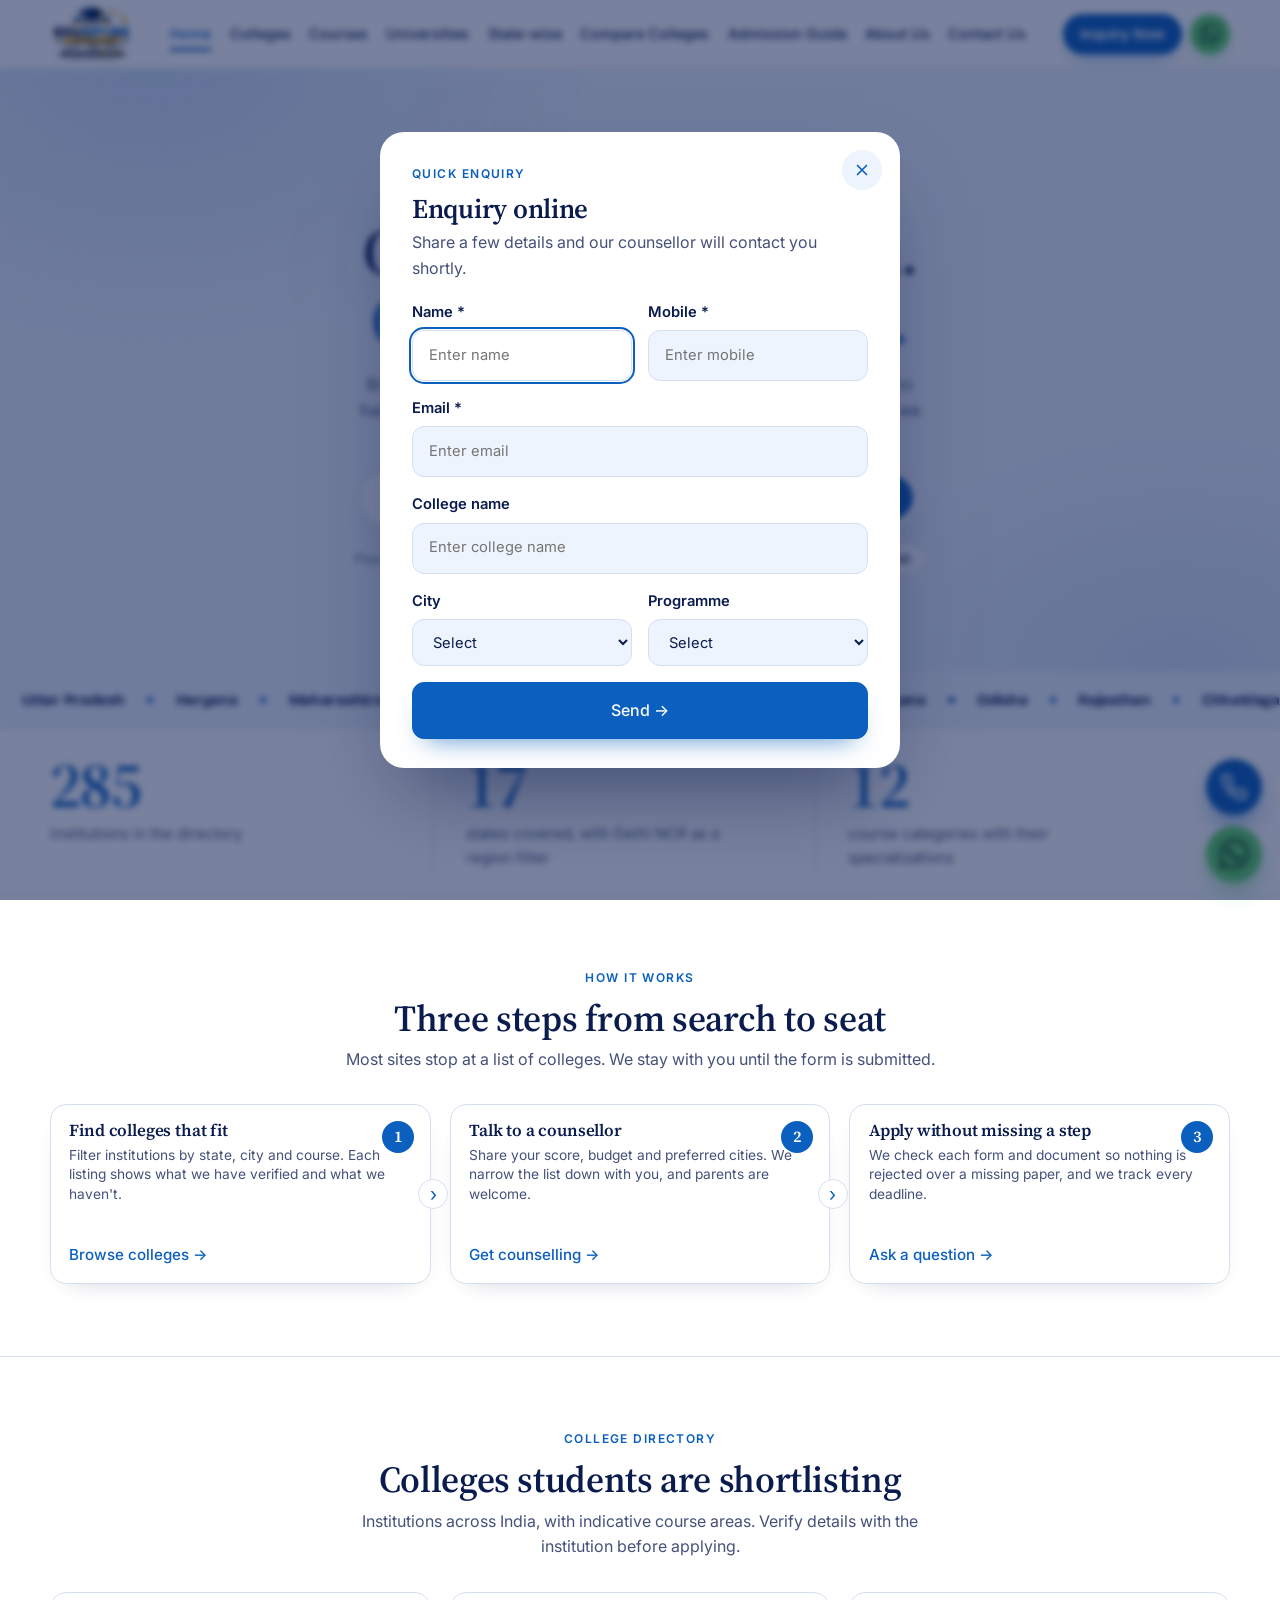
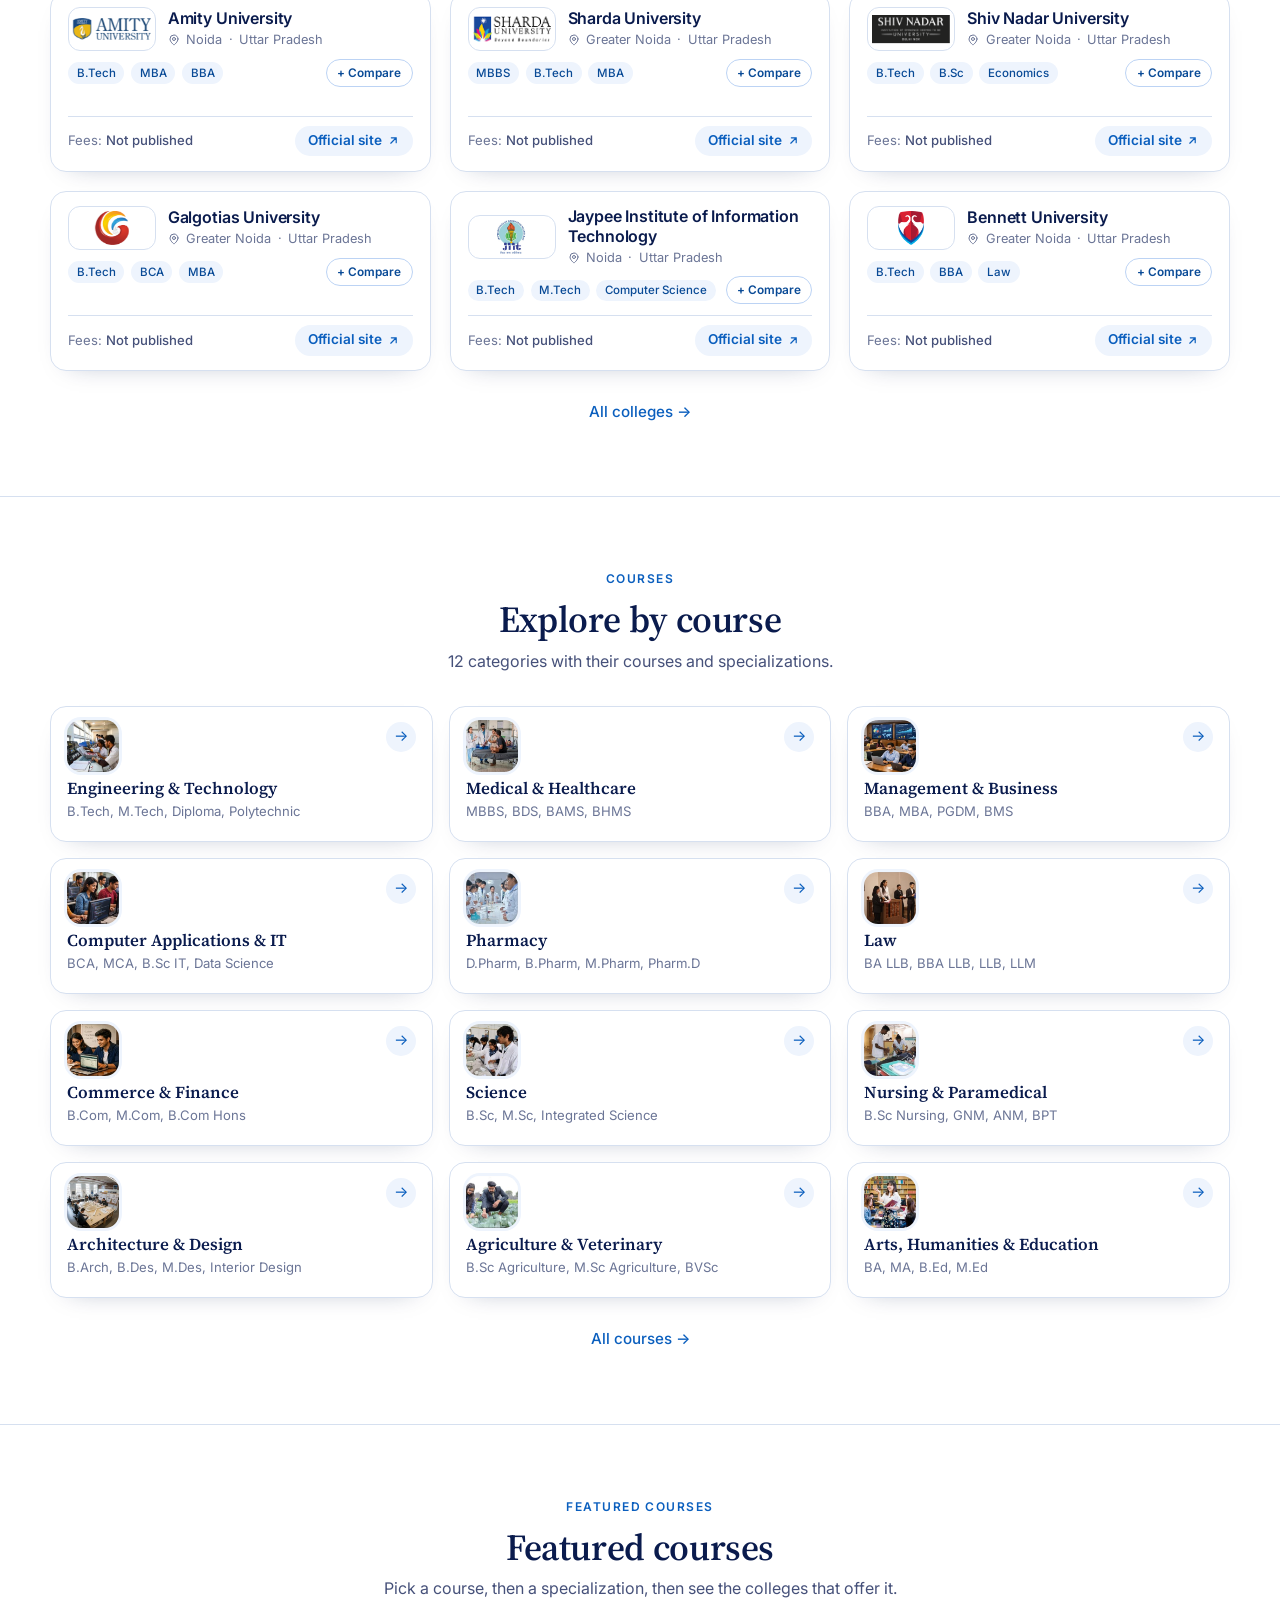
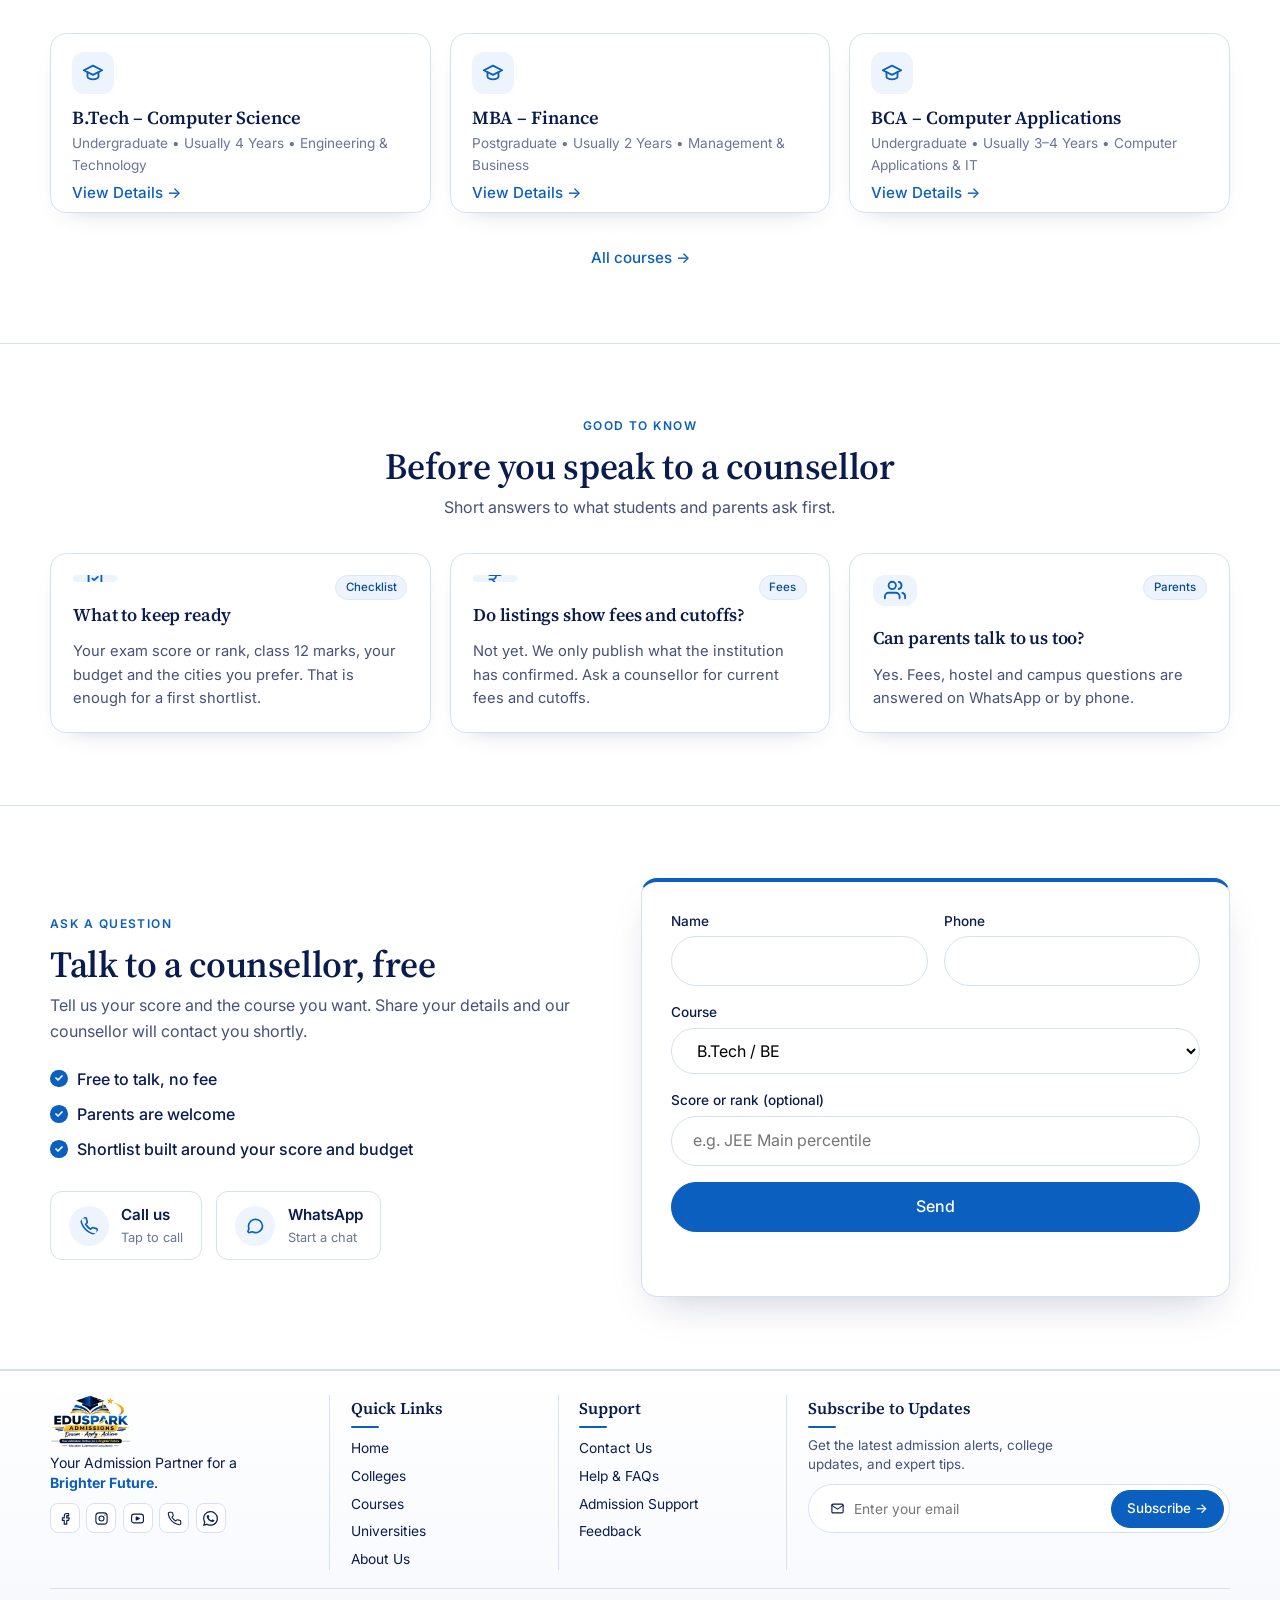
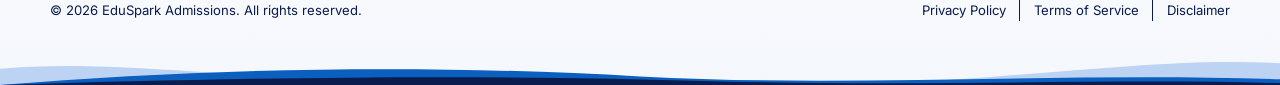
==== commit e0de98de: "Fix popup close button being partly covered The small label above the popup heading overlapped the l" ====
--- a/index.html
+++ b/index.html
@@ -9,7 +9,7 @@
 <link rel="preconnect" href="https://fonts.gstatic.com" crossorigin>
 <link href="https://fonts.googleapis.com/css2?family=Bricolage+Grotesque:opsz,wght@12..96,800&family=Bricolage+Grotesque:opsz,wght@12..96,800&family=Bricolage+Grotesque:opsz,wght@12..96,800&family=Inter:wght@400;500;600&family=Source+Serif+4:opsz,wght@8..60,600&display=swap" rel="stylesheet">
 <link rel="icon" href="assets/logo.png">
-<link rel="stylesheet" href="css/style.css?v=170">
+<link rel="stylesheet" href="css/style.css?v=171">
 </head>
 <body>
 <header class="top"><div class="wrap">
--- a/css/style.css
+++ b/css/style.css
@@ -1062,3 +1062,9 @@
   .pagehead.ctr + .enq .wrap{padding:.9rem!important;gap:1rem}
   .pagehead.ctr + .enq .form{padding:.9rem}
 }
+/* make the close button always clickable: nothing may sit on top of it */
+.qe-x{z-index:5;touch-action:manipulation}
+.qe-card>.eyebrow{margin-right:3.4rem;pointer-events:none}
+.qe-card>h2{margin-right:0;pointer-events:none}
+.qe-x::after{content:"";position:absolute;inset:-6px}
+@media(max-width:620px){.qe-x{width:40px;height:40px}.qe-card>.eyebrow{margin-right:3rem}}
